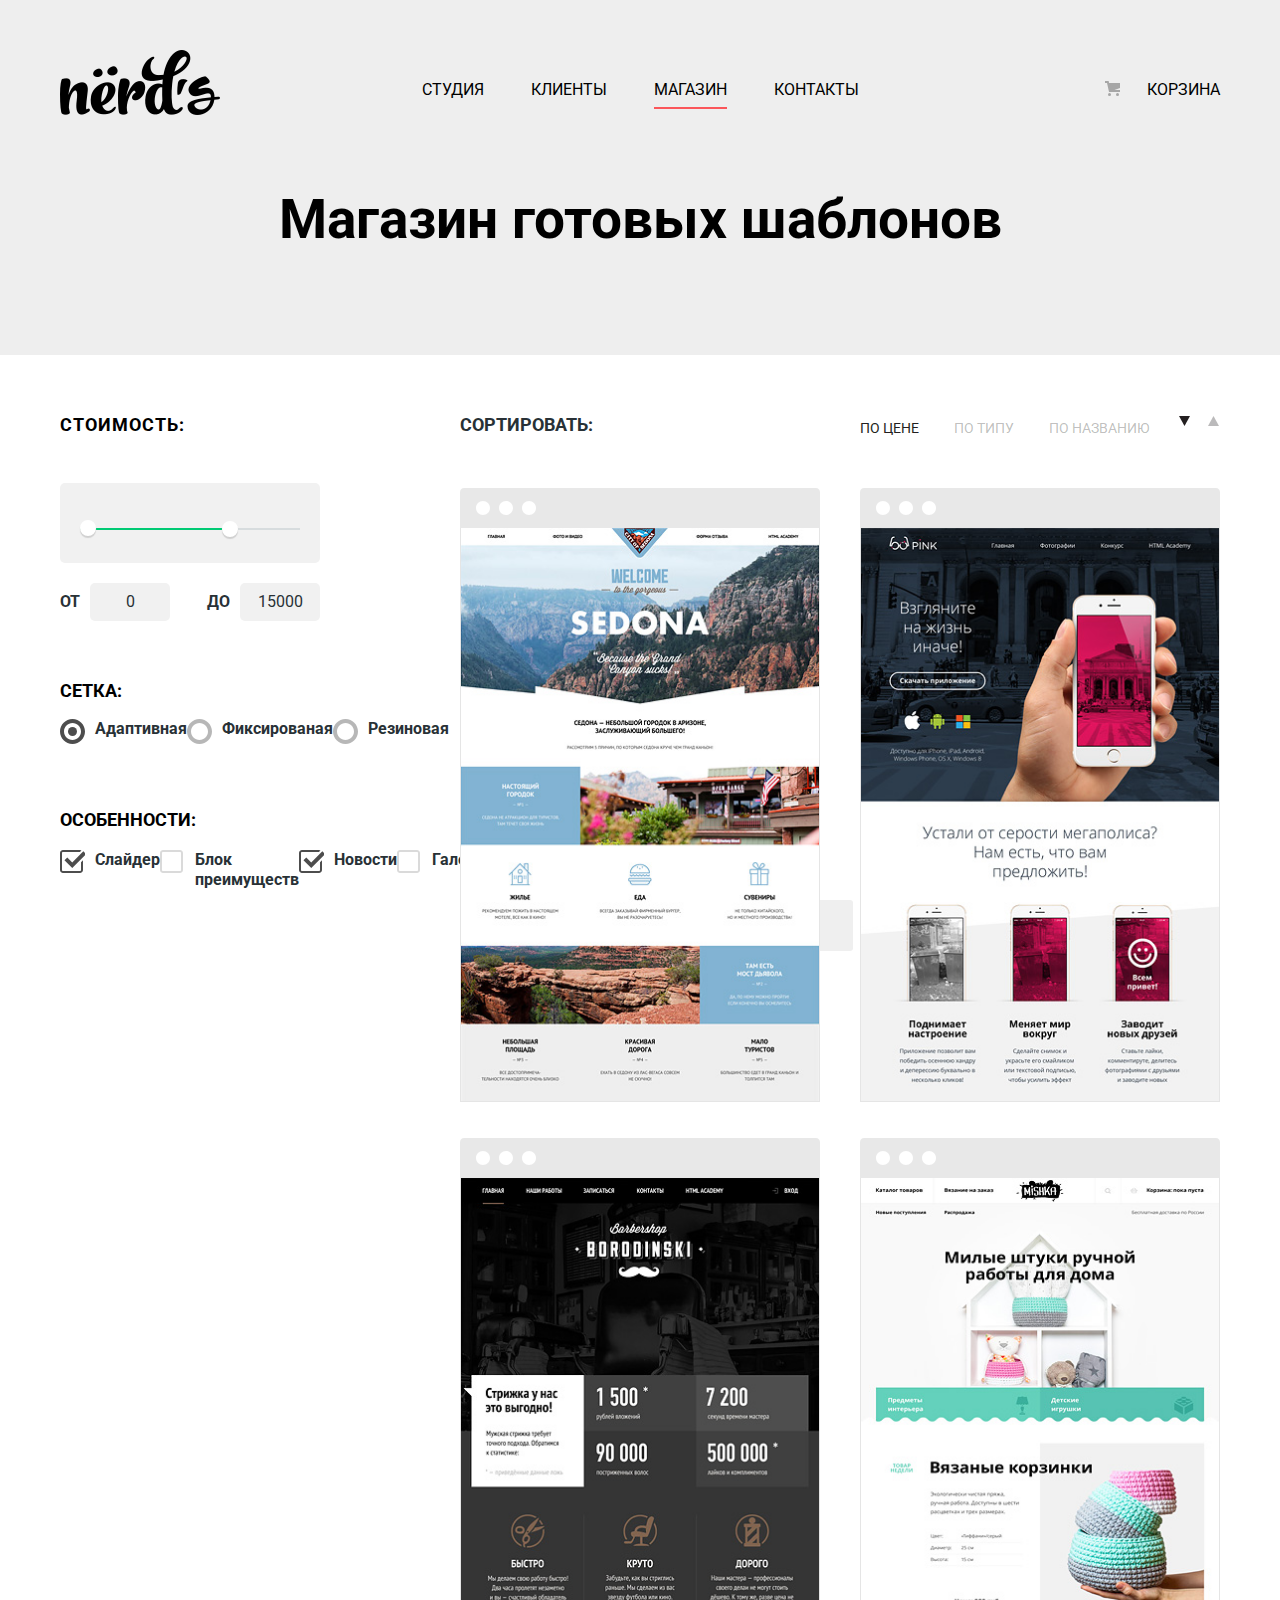
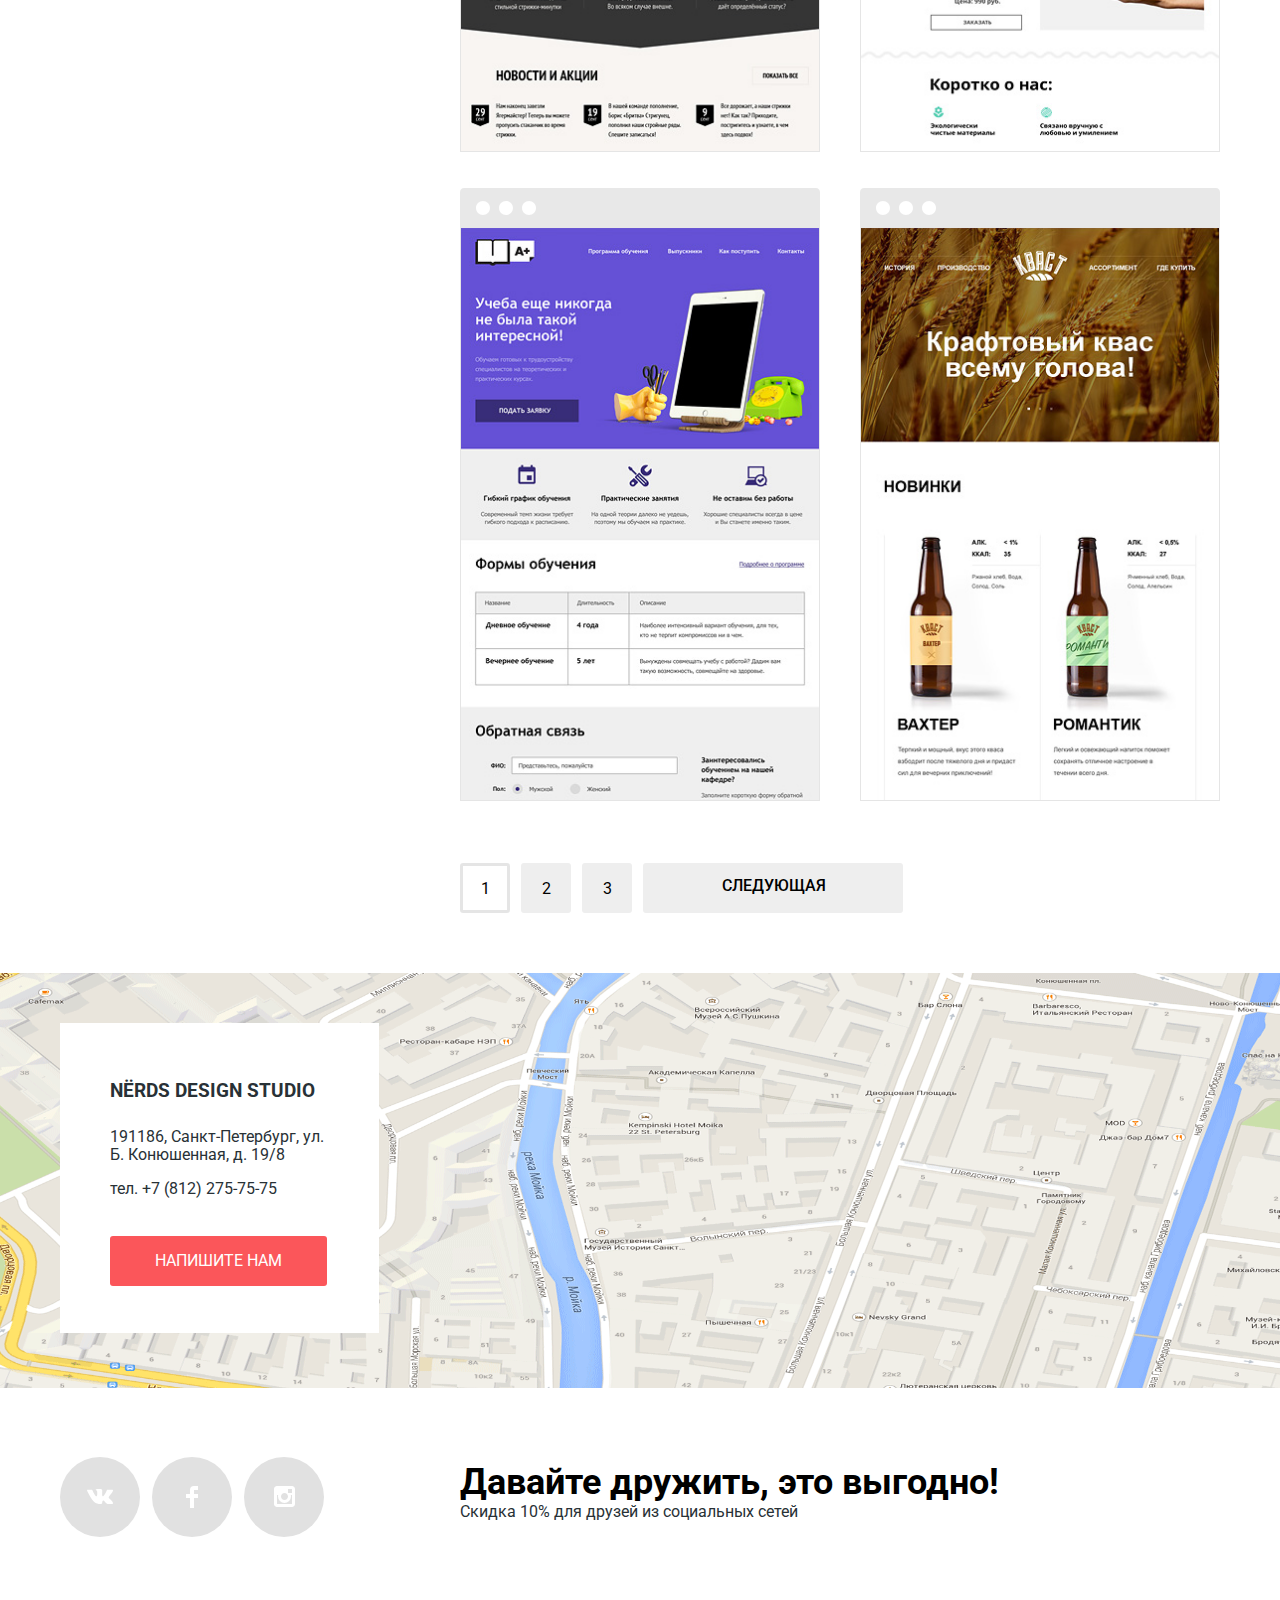
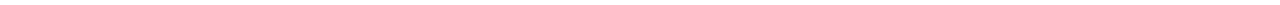
==== catalog.html @ a1a64091 "доработка деталей" ====
<!DOCTYPE html>
<html lang="ru">
  <head>
    <meta charset="utf-8">
    <title>Каталог Нердс</title>
      <link href="https://fonts.googleapis.com/css?family=Roboto:400,700" rel="stylesheet">
      <link href="css/normalize.css" rel="stylesheet">
      <link href="css/nerds.css" rel="stylesheet">
  </head>
  <body>

    <header class="main-header">
      <div class="container">
        <nav class="main-navigation">
          <a href="index.html" class="main-header-logo">
            <img src="img/nerds-logo.png" width="160" height="65" alt="logo">
          </a>
          <ul class="navigation">
            <li><a href="studio.html">студия</a></li>
            <li><a href="clients.html">клиенты</a></li>
            <li class="site-navigation-current"><a href="catalog.html">магазин</a></li>
            <li><a href="contacts">контакты</a></li>
          </ul>
          <ul class="user-navigation">
            <li><a href="#" class="basket-link">корзина</a></li>
          </ul>
        </nav>
        <h1 class="shop">Магазин готовых шаблонов</h1>
      </div>
    </header>


    <main class="main-catalog-content">
      <div class="container">
        <section class="filters">
          <form action="https://echo.htmlacademy.ru" method="get" class="form">
            <fieldset class="filter-item">
              <legend>СТОИМОСТЬ:</legend>
              <div class="range-filter">
                <div class="range-controls">
                  <div class="scale">
                    <div class="bar style="margin-left: 20%; width: 30%""></div>
                  </div>
                  <div class="toggle toggle-min"></div>
                  <div class="toggle toggle-max"></div>
                </div>
                <div class="price-controls">
                  <label class="min-price">от<input name="min-price" type="text" value="0"></label>
                  <label class="max-price">до<input name="max-price" type="text" value="15000"></label>
                </div>

              </div>
            </fieldset>

            <fieldset class="circle">
              <legend>Сетка:</legend>


              <input type="radio" class="radio" name="radio" id="adaptive" checked>
              <label for="adaptive">Адаптивная</label>

              <input type="radio" class="radio" name="radio" id="fixed">
              <label for="fixed">Фиксированая</label>

              <input type="radio" class="radio" name="radio" id="rubber">
              <label for="rubber" class="rubber">Резиновая</label>

            </fieldset>

            <fieldset class="square">
              <legend>особенности:</legend>
              <input type="checkbox" name="slider" id="slider" checked>
              <label for="slider" class="checkbox checkbox-1">Слайдер</label>


              <input type="checkbox" name="advantages" id="advantages">
              <label for="advantages" class="checkbox checkbox-2">Блок преимуществ</label>


              <input type="checkbox" name="news" id="news" checked>
              <label for="news" class="checkbox checkbox-3">Новости</label>


              <input type="checkbox" class="checkbox" name="gallery" id="gallery">
              <label for="gallery" class="checkbox checkbox-4">Галерея</label>

              <input type="checkbox" class="checkbox" name="basket" id="basket">
              <label for="basket" class="checkbox checkbox-5">Корзина</label>

              <input type="submit" value="ПОКАЗАТЬ">
            </fieldset>
          </form>
        </section>

        <section class="block-maket">
          <h2 class="visually-hidden">Список макетов</h2>
          <div class="sorting">
            <span>сортировать:</span>
            <ul class="filter-type">
              <li><a href="catalog" class="current">по цене</a></li>
              <li><a href="type">по типу</a></li>
              <li><a href="name">по названию</a></li>
              <li><a href="arrow-up" class="arrow-asc"></a></li>
              <li><a href="arrow-down" class="arrow-des"></a></li>
            </ul>
          </div>


        <article class="maket sedona">
          <img src="img/img-sedona.jpg" width="360" height="576" alt="sedona" class="sedona">
          <div class="catalog-pop-up">
            <h2>sedona</h2>
            <p>Информационный сайт для туристов</p>
            <a href="basket-link">9 900. руб</a>
          </div>
        </article>

        <article class="maket pink">
          <img src="img/img-pink.jpg" width="360" height="576" alt="pink">
          <div class="catalog-pop-up">
            <h2><a class="maket-link">pink</a></h2>
            <p>Сайт магазина мобильных приложений</p>
            <a href="basket-link">9 900. руб</a>
          </div>
        </article>

        <article class="maket barbershop">
          <img src="img/img-barbershop.jpg" width="360" height="576" alt="barbershop">
          <div class="catalog-pop-up">
            <h2>barbershop</h2>
            <p>Сайт стрижки волос и бороды</p>
            <a href="basket-link">9 900. руб</a>
          </div>
        </article>

        <article class="maket mishka">
          <img src="img/img-mishka.jpg" width="360" height="576" alt="mishka">
          <div class="catalog-pop-up">
            <h2>mishka</h2>
            <p>Сайт для hand-maid</p>
            <a href="basket-link">9 900. руб</a>
          </div>
        </article>

        <article class="maket academy">
          <img src="img/img-aplus.jpg" width="360" height="576" alt="aplus">
          <div class="catalog-pop-up">
            <h2>academy</h2>
            <p>Курсы по верстке</p>
            <a href="basket-link">9 900. руб</a>
          </div>
        </article>

        <article class="maket kvast">
          <img src="img/img-kvast.jpg" width="360" height="576" alt="kvast">
          <div class="catalog-pop-up">
            <h2>kvast</h2>
            <p>Крафтовый кваc</p>
            <a href="basket-link">9 900. руб</a>
          </div>
        </article>



        <ul class="pagination">
          <li class="pagination-item pagination-item-current"><a href="catalog.html">1</a></li>
          <li class="pagination-item"><a href="catalog-1">2</a></li>
          <li class="pagination-item"><a href="catalog-2">3</a></li>
          <li class="pagination-item pagination-next"><a href="next">следующая</a></li>
        </ul>

        </section>
      </div>



        <div class="modal modal-map">
          <div class="container">
            <div class="writetous">
              <h3>NЁRDS DESIGN STUDIO</h3>
              <p>191186, Санкт-Петербург, ул. Б. Конюшенная, д. 19/8</p>
              <p>тел. +7 (812) 275-75-75</p>
              <a href="#" class="write-us-button">напишите нам</a>
            </div>
          </div>

        </div>


    </main>

    <div class="container">
      <footer class="main-footer">
        <ul class="footer-social">
          <li><a class="social social-vk" href="#"><svg xmlns="http://www.w3.org/2000/svg" width="26" height="15" viewBox="0 0 26 15"><path fill="#FFF" d="M16.138 11.51c.956-.309 2.18 2.04 3.483 2.939.978.681 1.727.534 1.727.534l3.473-.05s1.815-.112.957-1.554c-.071-.12-.503-1.069-2.585-3.022-2.177-2.043-1.882-1.712.739-5.244 1.597-2.153 2.236-3.468 2.036-4.028-.192-.539-1.365-.399-1.365-.399L20.69.713c-.381.001-.704.119-.851.515-.003.004-.621 1.666-1.445 3.079-1.741 2.989-2.436 3.148-2.724 2.961-.661-.433-.494-1.737-.494-2.664 0-2.897.432-4.105-.846-4.417-.427-.104-.739-.172-1.828-.182-1.392-.021-2.574 0-3.244.329-.445.223-.786.712-.579.74.26.035.843.16 1.155.586.401.552.389 1.789.389 1.789s.229 3.411-.54 3.834c-.528.29-1.25-.302-2.803-3.016-.793-1.388-1.392-2.922-1.392-2.922s-.116-.285-.326-.441c-.25-.185-.6-.244-.6-.244L.848.684S.29.7.085.946c-.182.218-.015.668-.015.668s2.909 6.881 6.203 10.347c3.02 3.182 6.452 2.971 6.452 2.971h1.555s.469-.054.709-.312c.224-.24.214-.691.214-.691s-.031-2.109.935-2.419z"/></svg>
            <span class="visually-hidden">Вконтакте</span></a></li>
          <li><a class="social social-fb" href="#"><svg xmlns="http://www.w3.org/2000/svg" width="12" height="22" viewBox="0 0 12 22"><path d="M12 4V0H8a4 4 0 0 0-4 4v4H0v4h4v10h4V12h4V8H8V4h4z"/></svg></a><span class="visually-hidden">Фэйсбук</span></li>
          <li><a class="social social-inst" href="#"><svg xmlns="http://www.w3.org/2000/svg" width="21" height="21" viewBox="0 0 21 21"><path d="M18 0H3C1.35 0 0 1.35 0 3v15c0 1.65 1.35 3 3 3h15c1.65 0 3-1.35 3-3V3c0-1.65-1.35-3-3-3zm-7.5 7c1.93 0 3.5 1.57 3.5 3.5S12.43 14 10.5 14 7 12.43 7 10.5 8.57 7 10.5 7zM18 18H3V9h1.181A6.504 6.504 0 0 0 4 10.5a6.5 6.5 0 1 0 13 0 6.45 6.45 0 0 0-.181-1.5H18v9zm0-11h-4V3h4v4z"/></svg></a><span class="visually-hidden">Инстограм</span></li>
        </ul>
        <div class="sale">
          <b>Давайте дружить, это выгодно!</b>
          <p>Скидка 10% для друзей из социальных сетей</p>
        </div>


      </footer>

    <div class="main-pop-up visually-hidden">
      <h3>Напишите нам</h3>
      <button aria-label="close-pop-up" type="button">
        X
      </button>
      <form class="pop-up write-us" action=" https://echo.htmlacademy.ru" method="post">
        <label for="name-field">Ваше имя:</label>
        <input type="text" id="name-field" name="name-field" placeholder="Представьтесь, пожалуйста" required>

        <label for="e-mail-field">Ваш e-mail:</label>
        <input type="text" id="e-mail-field" name="e-mail-field" placeholder="для отправки ответа">


        <label for="letter-field">Текст письма:</label>
        <textarea name="letter"  id="letter-field" rows="" placeholder="В свободной форме"></textarea>
        <input type="submit" value="ОТПРАВИТЬ" class="button">
      </form>
    </div>
    </div>




  </body>
</html>
---- css/nerds.css ----
html{
  box-sizing: border-box;
}

*,*::before,*::after{
  box-sizing: inherit;

}

body{
  margin: 0;
  padding: 0;
  font-family: 'Roboto', arial,  sans-serif;
  font-weight: 400;
  font-size: 16px;
  line-height: 24px;
  color: #283136;
}

img{
  max-width: 100%;
  height: auto;
  box-sizing: content-box;
}

a{
  text-decoration: none;
}

.main-header{
  background-color: #eeeeee;
}

.main-navigation a{
  font-weight:normal;
  font-size: 16px;
  line-height: 30px;
  color: #000000;
  text-transform: uppercase;
}

li{
  list-style-type: none;
  }

.slider-slide-1 h2,
.slider-slide-2 h2,
.slider-slide-3 h2{
  font-weight: 500;
  font-size: 55px;
  line-height: 55px;
  color: #000000;
  max-width: 600px;
}

.slider-slide-1{
  display: block;
  min-height: 431px;
  margin: 0;
}

.slider-slide-1{
  background-image: url("../img/nerds-index-slide1.png");
  background-repeat: no-repeat;
  background-position: 398px 11px;
  -webkit-background-size: 700px 431px;
  background-size: 760px 431px;
  padding: 88px 0 80px 0;
  margin-bottom: 80px;
  background-color: #eeeeee;
}

.slider-slide-2{
  background-image: url("../img/nerds-index-slide2.png");
  background-repeat: no-repeat;
  background-position: right;
  -webkit-background-size: 760px 431px;
  background-size: 760px 431px;
  padding: 78px 0 80px 0;
  background-color: #eeeeee;
}

.slider-slide-3{
  background-image: url("../img/nerds-index-slide3.png");
  background-repeat: no-repeat;
  background-position: right;
  -webkit-background-size: 760px 431px;
  background-size: 760px 431px;
  padding: 78px 0 80px 0;
  background-color: #eeeeee;
}

.slide h2{
  margin: 0;
  margin-bottom: 27px;
}

.slide p{
  max-width: 400px;
  margin: 0;
  margin-bottom: 38px;
}

.find-out-more{
  display: inline-block;
  padding: 16px 53px;
  font-size: 16px;
  line-height: 18px;
  text-transform: uppercase;
  text-align: center;
  text-decoration: none;
  background-color: #fb565a;
  color: #ffffff;
  border-radius: 3px;
  border: none;
}

.main-menu-item h3{
  font-weight: bold;
  font-size: 24px;
  line-height: 30px;
  color: #000000;
  text-transform: uppercase;
  margin: 0;
  padding: 0;
  margin-bottom: 14px;
}

.main-menu-item a{
  color: #ffffff;
  text-align: center;
  vertical-align: middle;
}

.main-menu-item img{
  margin-bottom: 17px;
}

.main-menu-item p{
  margin-bottom: 32px;
}

.main-menu-order-1{
  background-color:  #fb565a;
  vertical-align: middle;
}

.button{
  display: block;
  border-radius: 3px;
  padding: 16px 39px;
}

.main-menu-order-2{
  background-color:#00ca74;
  text-align: center;
}

.main-menu-order-3{
  background-color: #efc84a;
  text-align: center;
}

.about-us > h2{
  font-weight: 500;
  font-size: 45px;
  line-height: 45px;
  color: #000000;
  padding-bottom: 17px;
  margin: 0;
}

.left-column h2:not(:first-child){
  text-transform: uppercase;
  font-size: 16px;
  line-height: 24px;
  color: #000000;
}

.right-column h3{
  font-size: 16px;
  line-height: 24px;
  font-weight: bold;
  text-transform: uppercase;
  color: #000000;
  margin: 0;
  margin-bottom: 33px;
  padding-left: 17px;

}


th{
  font-weight: bold;
  font-size: 45px;
  line-height: 50px;
  color: #000000;
  padding-bottom: 14px;
}

td{
  font-size: 16px;
  line-height: 18px;
  padding-right: 22px;
}

.write-us h3{
  font-weight: bold;
  text-transform: uppercase;
  color: #000000;
  font-size: 18px;
  line-height: 30px;
}

.write-us p{
  font-size: 16px;
  line-height: 18px;
  }

.write-us-button{
  display: inline-block;
  border-radius: 3px;
  background-color:#fb565a;
  color: #ffffff;
  font-size: 16px;
  line-height: 18px;
  text-transform: uppercase;
  padding: 16px 45px;
}

.write-us-button:link{
  background-color: #fb565a;
  color: #ffffff;
  margin-top: 22px;
}

.write-us-button:hover{
  background-color: #e74246;
  color: #ffffff;
}

.write-us-button:active{
  background-color: #d7373b;
  color: #ffffff;
}

.main-pop-up h3{
  color: #000000;
  font-size: 45px;
  line-height: 45px;
  margin: 0;
  padding: 0;
  margin-bottom: 40px;
}

label{
  font-weight: bold;
  color: #000000;
  font-size: 16px;
  line-height: 18px;
}

textarea{
  color: #d7dcde;
  border: 2px solid #d7dcde;
}

 .pop-up input[type="text"]{
  color: #b1b1b1;
  border: 2px solid #d7dcde;
  margin-top: 12px;
  margin-bottom: 36px;
  border-radius: 3px;
 }

 .pop-up input[type="submit"]{
  background-color: #fb565a;
  color: #ffffff;
  font-size: 16px;
  line-height: 18px;
  text-align: center;
  border: none;
  margin-top: 47px
 }

.pop-up .button:link{
  background-color: #fb565a;
  color: #ffffff;
 }

.pop-up .button:hover{
  background-color: #e74246;
  color: #ffffff;
  }

.pop-up .button:active{
  background-color: #d7373b;
  color: #ffffff;
}

.social > svg{
  fill: #ffffff;
}

.sale b{
  font-weight: bold;
  font-size: 36px;
  color: #000000;
}

.pagination-next{
  font-size: 16px;
  line-height: 18px;
  font-weight: 500;
  text-transform: uppercase;
}

.sale p{
  font-size: 16px;
  line-height: 22px;
}

.main-header-logo:link{
  opacity: 1;
}

 .main-header-logo:hover{
  opacity: 0.6;
}

.main-header-logo:active{
  opacity: 0.3;
}

.navigation a:hover{
  color: #fb565a;
}

.navigation a:active{
  color: #bdbdbd;
}

.navigation li:not(:last-child){
  margin-right: 47px;
}

.site-navigation-current{
  border-bottom: 2px solid #fb565a;
  padding-bottom: 2px;
}


.basket-link:hover{
  color: #fb565a;
}

.basket-link:active{
  color: #bdbdbd;
}

.find-out-more:link{
  background-color: #fb565a;
  color: #ffffff;
}

.find-out-more:hover{
  background-color: #e74246;
  color: #ffffff;
}

.find-out-more:active{
  background-color: #d7373b;
  color: #e48789;
  box-shadow: inset 0 3px 0 rgba(0, 1, 1, 0.1);
}

.main-menu-item .button{
  padding: 16px 39px;
  width: 160px;
  height: 50px;
}

.main-menu-order-1:link{
  background-color:#fb565a;
  color:#ffffff;
}

.main-menu-order-1:hover{
  background-color: #e74246;
  color: #ffffff;
}

.main-menu-order-1:active{
  background-color: #d7373b;
  color: #e48789;
  box-shadow: inset 0 3px 0 rgba(0, 1, 1, 0.1);
}

.main-menu-order-2:link{
  background-color: #00ca74;
  color: #ffffff;
}

.main-menu-order-2:hover{
  background-color: #00bc6c;
  color: #ffffff;
}

.main-menu-order-2:active{
  background-color: #00aa62;
  color: #74c69c;
  box-shadow: inset 0 3px 0 rgba(0, 1, 1, 0.1);
}

.main-menu-order-3:link{
  background-color: #efc84a;
  color: #ffffff;
}

.main-menu-order-3:hover{
  background-color: #eab534;
  color: #ffffff;
}

.main-menu-order-3:active{
  background-color: #e5a722;
  color: #edc47f;
  box-shadow: inset 0 3px 0 rgba(0, 1, 1, 0.1);
}

.logo:link,
.logo :link,
.logo:link,
.logo:link,
.logo:link,
.logo:link{
  opacity: 0.6;
}

.logo:hover,
.logo:hover,
.logo:hover,
.logo:hover{
  opacity: 1;
}

.logo:active,
.logo:active,
.logo:active,
.logo:active{
  opacity: 0.3;
}

.write-us textarea{
  width: 760px;
  height: 118px;
}

.write-us input:link{
  border-color: #d7dcde;
}

.write-us input:hover{
  border-color: #b4b9bb;
}

.write-us input:focus{
  border-color: #000000;
  color: #444444;
}

.write-us textarea:link{
  border-color: #d7dcde;
}

.write-us textarea:hover{
  border-color: #b4b9bb;
}

.write-us textarea:focus{
  border-color: #000000;
  color: #444444;
}

input[type="text"]:invalid::-webkit-input-placeholder{
  color:  #e74246;
  width: 360px;
  height: 50px;
}

input[type="text"]:invalid{
  border-color: #e74246;
}

.shop{
  font-size: 55px;
  line-height: 55px;
  color: #000000;
  text-align: center;
  padding-bottom: 108px;
  padding-top: 83px;
  margin: 0;
  margin-bottom: 61px
}

.filters > h2{
  font-size: 18px;
  line-height: 30px;
  text-transform: uppercase;
  font-weight: bold;
  color: #000000;
  margin: 0;
}

.filters legend{
  font-size: 18px;
  line-height: 30px;
  text-transform: uppercase;
  font-weight: bold;
  color: #000000;
}

.form label{
  font-size: 16px;
  line-height: 20px;
  color: #283136;
  display: inline-block;
}

.square input[type="submit"]{
  outline: none;
}

.square input[type="submit"]:link{
  background-color: #eeeeee;
  color: #000000;
}

.square input[type="submit"]:hover{
  background-color: #dfdfdf;
  color: #000000;
}

.square input[type="submit"]:active{
  background-color: #d5d5d5;
  color: #a9a9a9;
  box-shadow:  inset 0 3px 0 0 #bfbfbf;
}

.square input[type="submit"]{
  display: inline-block;
  padding: 16px 89px;
  margin-top: 50px;
  border: none;
  border-radius: 3px;
}

.filter{
  font-size: 18px;
  line-height: 18px;
  font-weight: bold;
  color: #000000;
}

.filter-type a{
  font-size: 14px;
  line-height: 18px;
  text-transform: uppercase;
}

.filter-type a{
  color: rgba(35, 31, 32, 0.3);
}

.filter-type a:hover{
  color: rgba(35, 31, 32, 0.6);
}

.filter-type a:active{
  color: rgba(35, 31, 32, 1);
}

.filter-type .current{
  color: rgba(35, 31, 32, 1);
}

.filter-type li{
  margin: 0;
  padding: 0;
}

.filter-type:nth-child(4){
  padding-right: 18px;
}

.catalog-pop-up{
  position: relative;
  width: 100%;
  width: 360px;
  height: 230px;
  text-align: center;
  background-color: #eeeeee;
  padding: 30px 50px 20px 50px;
}

.catalog-pop-up h2{
  font-size: 18px;
  line-height: 30px;
  text-transform: uppercase;
  font-weight: bold;
  color: #000000;
  padding-bottom: 13px;
  margin: 0;
}

.catalog-pop-up p{
  font-size: 16px;
  line-height: 18px;
  color: #666666;
  margin: 0;
  padding-bottom: 33px;
  margin-bottom: 12px;
}

.catalog-pop-up a{
  font-size: 16px;
  line-height: 18px;
  text-transform: uppercase;
  padding: 16px 62px;
  border-radius: 3px;
}

.catalog-pop-up a:link{
  background-color: #fb565a;
  color: #ffffff;
}

.catalog-pop-up a:hover{
  background-color: #e74246;
  color: #ffffff;
}

.catalog-pop-up a:active{
  background-color: #d7373b;
  color: #ffffff;
  box-shadow: inset 0 3px 0 rgba(0, 1, 1, 0.1);
}

.circle label:link{
  color: #283136;
}

.circle label:hover{
  color: #000000;
}

.circle label:disabled{
  color: #ced0d0;
}

.square label:link{
  color: #283136;
}

.square label:hover{
  color: #000000;
}

.square label:disabled{
  color: #ced0d0;
}

a:link { ... }
a:visited { ... }
a:hover { ... }
a:active { ... }

                              /*     Строим сетки     */



.navigation{
  display: flex;
  margin: 0;
  padding: 0;
  width: 560px;
  padding-top: 75px;
}

.user-navigation{
  margin: 0;
  padding: 0;
  margin-left: auto;
  padding-top: 75px;
}

.basket-link{
  position: relative;
  padding-left: 42px;
}

.basket-link::before {
  content: "";
  position: absolute;
  top: 1px;
  left: 0;
  width: 15px;
  height: 15px;
  background-image: url("../img/cart-icon.svg");
  background-repeat: no-repeat;
}

.main-navigation{
  display: flex;
  flex-wrap: wrap;
}

.main-header-logo{
  width: 160px;
  height: 65px;
  padding-top: 50px;
  margin-right: 202px;
}

.menu-list{
  margin: 0;
  padding: 0;
  margin-bottom: 77px;
}

.main-menu-item{
  width: 300px;
  min-height: 350px;
}

.menu-list{
  display:flex;
  justify-content: space-between;
  width: 1100px;
}

.projects{
  display: flex;
  justify-content: space-between;
  border-top: 2px solid #eeeeee;
  border-bottom: 2px solid #eeeeee;
  min-height: 180px;
  margin-bottom: 80px;
}

.projects a{
  width: 260px;
  height: 180px;
}

img::after{
  content: "";
  position: absolute;
  width: 2px;
  height: 52px;
  background-color: #eeeeee;
}

.modal-map{
  height: 415px;
  position: relative;
  background-image: url("../img/map.png");
  background-repeat: no-repeat;
  background-size: 1440px 415px;
  background-position: center top;
}

.modal-map img{
  position: absolute;
  z-index: 1;
  top: 0;
  display: block;
  margin: 0 auto;
  width: 1440px;
  height: 415px;
}

.main-footer p{
  padding: 0;
  margin: 0;
}

.main-footer{
  width: auto;
  min-height: 217px;
}




.main-footer{
  display: flex;
  justify-content: center;
  align-items: center;
}

.footer-social{
  position: relative;
  display: flex;
  justify-content: flex-start;
  width: 260px;
  flex-grow: 1;
  margin: 0;
  padding: 0;
  width: 326px;
}

.social{
  position: relative;
  display: flex;
  width: 80px;
  height: 80px;
  background-color: #e1e1e1;
  border-radius: 50%;
}

.social > svg{
  fill: #ffffff;
  margin: auto;
}

.social:active > svg{
  opacity: 0.3;
}

.footer-social li{
  margin-right: 12px;
}

.social:hover{
  background-color: #e74246;
}

.social:active{
  background-color: #d7373b;
  box-shadow: inset 0 3px 0 rgba(0, 1, 1, 0.1);
}

.sale{
  flex-grow: 3;
}

.main-pop-up{
  position: fixed;
  bottom: 180px;
  left: 440px;
  margin-left: -240px;
  width: 960px;
  padding: 72px 100px 84px 100px;
  box-shadow: 0  10px 40px 1px #000000;
  background-color: #ffffff;
  z-index: 3;
}

.filters{
  width: 260px;
}

.form{
  display: flex;
  flex-direction: column;}

.circle{
  display: flex;
  margin: 0;
  padding: 0;
  border: none;
}


.square{
  margin: 0;
  padding: 0;
  border: none;
}

.square{
  display: flex;
}

.square label{
  margin-bottom: 20px;
}

 {
  width: 760px;
  min-height: 1915px;
}

.gallery{
  padding: 0;
  display: flex;
  flex-wrap: wrap;
  justify-content: space-around;
}

.maket{
  width: 360px;
  margin: 0;
  padding: 0;
}


.filter-type{
  display: flex;
  justify-content: space-between;
  width: 360px;
  margin: 0;
  padding: 0;
  margin-left: auto;
  align-items: flex-end;
  align-items: center;
  position: relative;
}

.arrow-asc{
  position: absolute;
  background-image: url("../img/icon-up-dir.svg");
  background-repeat: no-repeat;
  top: 0;
  right: 0;
  width: 12px;
  height: 12px;
}

.arrow-des{
  position: absolute;
  background-image: url("../img/icon-down-dir.svg");
  background-repeat: no-repeat;
  top: 0;
  right: 29px;
  width: 12px;
  height: 12px;
}

.pagination{
  display: flex;
}

.pagination a{
  color: #000000;
}

.pagination a{
  display: inline-block;
  width: 50px;
  height: 50px;
  background-color: #eeeeee;
  text-align: center;
  vertical-align: middle;
  padding-top: 14px;
  margin-right: 11px;
  border-radius: 3px;
}

.pagination a:hover{
  background-color: #dfdfdf;
}

.pagination a:active{
  background-color: #d5d5d5;
  box-shadow: inset 0 3px 0 rgba(0, 1, 1, 0.1);
  color: rgba(0, 1, 1, 0.3)
}

.pagination-item-current a{
  background-color: #ffffff;
  box-shadow: inset 0 0 0 3px rgba(0, 1, 1, 0.1);
}

.pagination-next a{
  min-width: 260px;
  padding-left: 1px;
}

.visually-hidden{
  visibility: hidden;
  position: absolute;
}

.list-items li{
  margin: 0;
  padding: 0;
  padding-bottom: 24px;
}

.list-items{
  position: relative;
  padding-left: 37px;
}

.list-items li::before{
  content: "";
  position: absolute;
  display: inline-block;
  width: 25px;
  height: 2px;
  border: 1px solid #fb565a;
  top: 10px;
  left: 1px;
}

.list-items li:nth-child(2)::before{
  content: "";
  position: absolute;
  display: inline-block;
  width: 25px;
  height: 2px;
  border: 1px solid #fb565a;
  top: 59px;
  left: 1px;
}

.list-items li:nth-child(3)::before{
  content: "";
  position: absolute;
  display: inline-block;
  width: 25px;
  height: 2px;
  border: 1px solid #fb565a;
  top: 107px;
  left: 1px;
}

.container{
  width: 1200px;
  margin: 0 auto;
  padding: 0 20px;
}

.about-us{
  display: flex;
  justify-content: space-between;
  border-top: 2px solid #eeeeee;
  padding-top: 36px;
}

.about-us h2:first-child{
  font-size: 45px;
  line-height: 45px;
  font-weight: 500;
  margin-bottom: 32px;
}


.main-catalog-content .container{
  display: flex;
  justify-content: space-between;
}

.block-maket{
  width: 760px;
  display: -webkit-flex;
  display: -ms-flex;
  display: flex;
  flex-wrap: wrap;
  justify-content: space-between;
}

.sorting{
  display: -webkit-flex;
  display: -ms-flex;
  display: flex;
  flex-wrap: wrap;
  justify-content: space-between;
  width: 100%;
  margin-bottom: 48px;

}

.sorting > span{
  font-size: 18px;
  line-height: 18px;
  font-weight: bold;
  margin: 0;
  text-transform: uppercase;
}

.filter-item{
  margin: 0;
  padding: 0;
  border: none;
}

.range-filter{
  width: 260px;
  margin-top: 49px;
}

.filter-item legend{
  font-family: 'Roboto', arial,  sans-serif;
  font-size: 18px;
  line-height: 18px;
  text-transform: uppercase;
  font-weight: 700;
  letter-spacing: 1px;
}

.range-controls{
  position: relative;
  height: 80px;
  margin-bottom: 20px;
  background-color: #f1f1f1;
  border-radius: 5px;
  padding-top: 45px;
  padding-right: 20px;
  padding-left: 20px;
}

.range-controls .scale {
  height: 2px;
  background: #d7dcde;
}

.range-controls .bar {
  width: 70%;
  height: 2px;
  background: #00ca74;
}

.range-controls .toggle{
  position: absolute;
  top: 31px;
  left: 0;
  width: 4px;
  height: 4px;
  background-color: #ababab;
  padding: 0;
  border: 8px solid #ffffff;
  border-radius: 50%;
  box-shadow: 0 2px 1px 0 #cfcfcf;
  cursor: pointer;
}

.range-controls .toggle-min {
  left: 50px;
}

.range-controls .toggle-max {
  left: 110px;
}

.range-controls .toggle-min {
  left: 20px;
  top: 37px;
}

.range-controls .toggle-max {
  left: 162px;
  top: 38px;
}

.price-controls label {
  display: inline-block;
  width: 50%;
  font-size: 16px;
  text-transform: uppercase;
}

.price-controls {
  font-size: 0;
}

.price-controls input {
  outline: none;
  width: 70px;
  padding: 8px 10px;
  margin-left: 10px;
  font-family: "Roboto", Arial, sans-serif;
  font-size: 16px;
  text-align: center;
  color: #283136;
  border: none;
  border-radius: 5px;
  background: #f1f1f1;
}

.max-price {
  text-align: right;
}

.about-us p {
  margin-bottom: 38px;
}

.about-us{
  padding-top: 37px;
  margin-bottom: 34px;
}

.left-column{
  width: 670px;
}

.right-column{
  width: 360px;
}

.left-column h2 {
  margin-bottom: 25px;
}

.company-logo img{
  margin-bottom: 34px;
}

.form .filter-item{
  margin-bottom: 55px;
}

.circle label:not(:last-child){
  margin-bottom: 20px;
}

.circle legend {
  margin-bottom: 13px;
}

.square{
  margin-top: 46px;
}

.square legend{
  margin-bottom: 15px;
}

.pagination{
  margin-top: 26px;
  margin-bottom: 60px;
  padding-left: 0;
}

.pop-up-button{
  display: block;
  width: 260px;
  height: 50px;
  border-radius: 3px;
  padding: 16px 85px;
}

input[type="radio"],
input[type="checkbox"]{
  display: none;
}

.circle label{
  padding-left: 35px;
  position: relative;
}

input[type="radio"] + label::before{
  content: "";
  position: absolute;
  top: 0;
  left: 0;
  height: 25px;
  width: 25px;
  margin: 0 5px 0 0;
  background-image: url("../img/radio-off.svg");
  opacity: 0.4;
  cursor: pointer;
}

input[type="radio"]:disabled + label::before{
  content: "";
  position: absolute;
  top: 0;
  left: 0;
  height: 25px;
  width: 25px;
  margin: 0 5px 0 0;
  background-image: url("../img/radio-off.svg");
  opacity: 0.1;
  cursor: pointer;
}

input[type="radio"] + label::after{
  content: "";
  position: absolute;
  display: none;
  top: 0;
  left: 0;
  height: 25px;
  width: 25px;
  margin: 0 5px 0 0;
  background-image: url("../img/radio-on.svg");
  opacity: 1;
  cursor: pointer;
}

input[type="radio"]:checked + label::after{
  display: block;
}

input[type="radio"]:checked + label::before{
  display: none;
}

.circle label:hover::before{
  opacity: 1;
}

.square label{
  padding-left: 35px;
  position: relative;
}

input[type="checkbox"] + label::before{
  content: "";
  position: absolute;
  top: 0;
  left: 0;
  display: inline-block;
  height: 25px;
  width: 25px;
  margin: 0 5px 0 0;
  background-image: url("../img/checkbox-off.svg");
  background-repeat: no-repeat;
  opacity: 0.2;
  cursor: pointer;
}

input[type="checkbox"] + label::after{
  content: "";
  position: absolute;
  top: 0;
  left: 0;
  display: none;
  height: 25px;
  width: 25px;
  margin: 0 5px 0 0;
  background-image: url("../img/checkbox-on.svg");
  background-repeat: no-repeat;
  opacity: 1;
  cursor: pointer;
}

.square label:hover::before{
  opacity: 1;
}

input[type="checkbox"]:checked + label::after{
  display: block;
}

input[type="checkbox"]:checked + label::before{
  display: none;
}

input[type="checkbox"]:disabled + label::before{
  content: "";
  position: absolute;
  top: 0;
  left: 0;
  display: inline-block;
  height: 25px;
  width: 25px;
  margin: 0 5px 0 0;
  background-image: url("../img/checkbox-off.svg");
  background-repeat: no-repeat;
  opacity: 0.1;
  cursor: pointer;
}

.maket{
  position: relative;
  margin-bottom: 29px;
}

.maket img{
  box-sizing: border-box;
  margin-top: 40px;
  border: 1px solid #e5e5e5;
  border-top: none;
}

.block-maket{
  position: relative;
}


.arrow-asc{
  opacity: 0.3;
}

.arrow-des:hover,
.arrow-asc:hover{
  opacity: 0.6;
}

.arrow-des:active,
.arrow-asc:active{
  opacity: 1;
}

.block-maket{
  position: relative;
}

.modal-close{
  width: 23px;
  height: 23px;
  border: none;
  font-size: none;
  position: absolute;
  top: 84px;
  left: 850px;
  background-image: url("../img/close-cross.svg");
  background-repeat: no-repeat;
  position: 50% 50%;
  border: none;
  background-color: white;
  outline: none;
  opacity: 0.3;
}

.modal-close:hover{
  opacity: 1;
}

.modal-close:active{
  opacity: 0.1;
}

.flex-form{
  width: 761px;
  height: 255px;
  display: flex;
  flex-wrap: wrap;
  justify-content: space-between;
  width: 761px;
  height: 255px;
}

.form-item{
  display: block;
  width: 360px;
  padding: 0;
  margin: 0;
}

.pop-up input{
  outline: none;
}

.catalog-pop-up{
  display: none;
}

.maket:hover .catalog-pop-up{
  display: block;
  position: absolute;
  bottom: 0;
  border-radius: 4px;
}

input[type="text"]{
  padding: 10px;
  width: 80px;
}

.block-maket{
  position: relative;
}

.maket::before{
  content: url("../img/browser.svg");
  position: absolute;
  width: 360px;
  height: 40px;
  opacity: 0.12;
  left: 0px;
}

.maket:hover::before{
  content: url("../img/browser.svg");
  width: 360px;
  height: 40px;
  position: absolute;
  opacity: 1;
}

.maket:hover{
  box-shadow: 0 0 15px 0 #34495e;
  border-radius: 4px;
}

.modal-map .container{
  position: relative;
}

.writetous{
  width: 319px;
  background-color: #fff;
  left: 20px;
  top: 50px;
  position: absolute;
  padding: 56px 50px 47px 50px;
  z-index: 2;
}

.writetous h3{
  margin: 0;
  margin-bottom: 25px;
}

.writetous p{
  margin: 0;
  margin-bottom: 16px;
  font-size: 16px;
  line-height: 18px;
}

.form-item input{
  width: 360px;
  height: 50px;
}

.form-item textarea{
  padding: 10px;
  outline: none;
  margin-top: 12px;
  border-radius: 3px;
}

th {
  position: relative;
  padding-right: 24px;
  text-align: start;
}

sup{
  position: absolute;
  width: 22px;
  height: 22px;
  top: 15px;
  right: 17px;
}

.last-child{
  position: absolute;
  width: 22px;
  height: 22px;
  top: 15px;
  right: 65px;
}
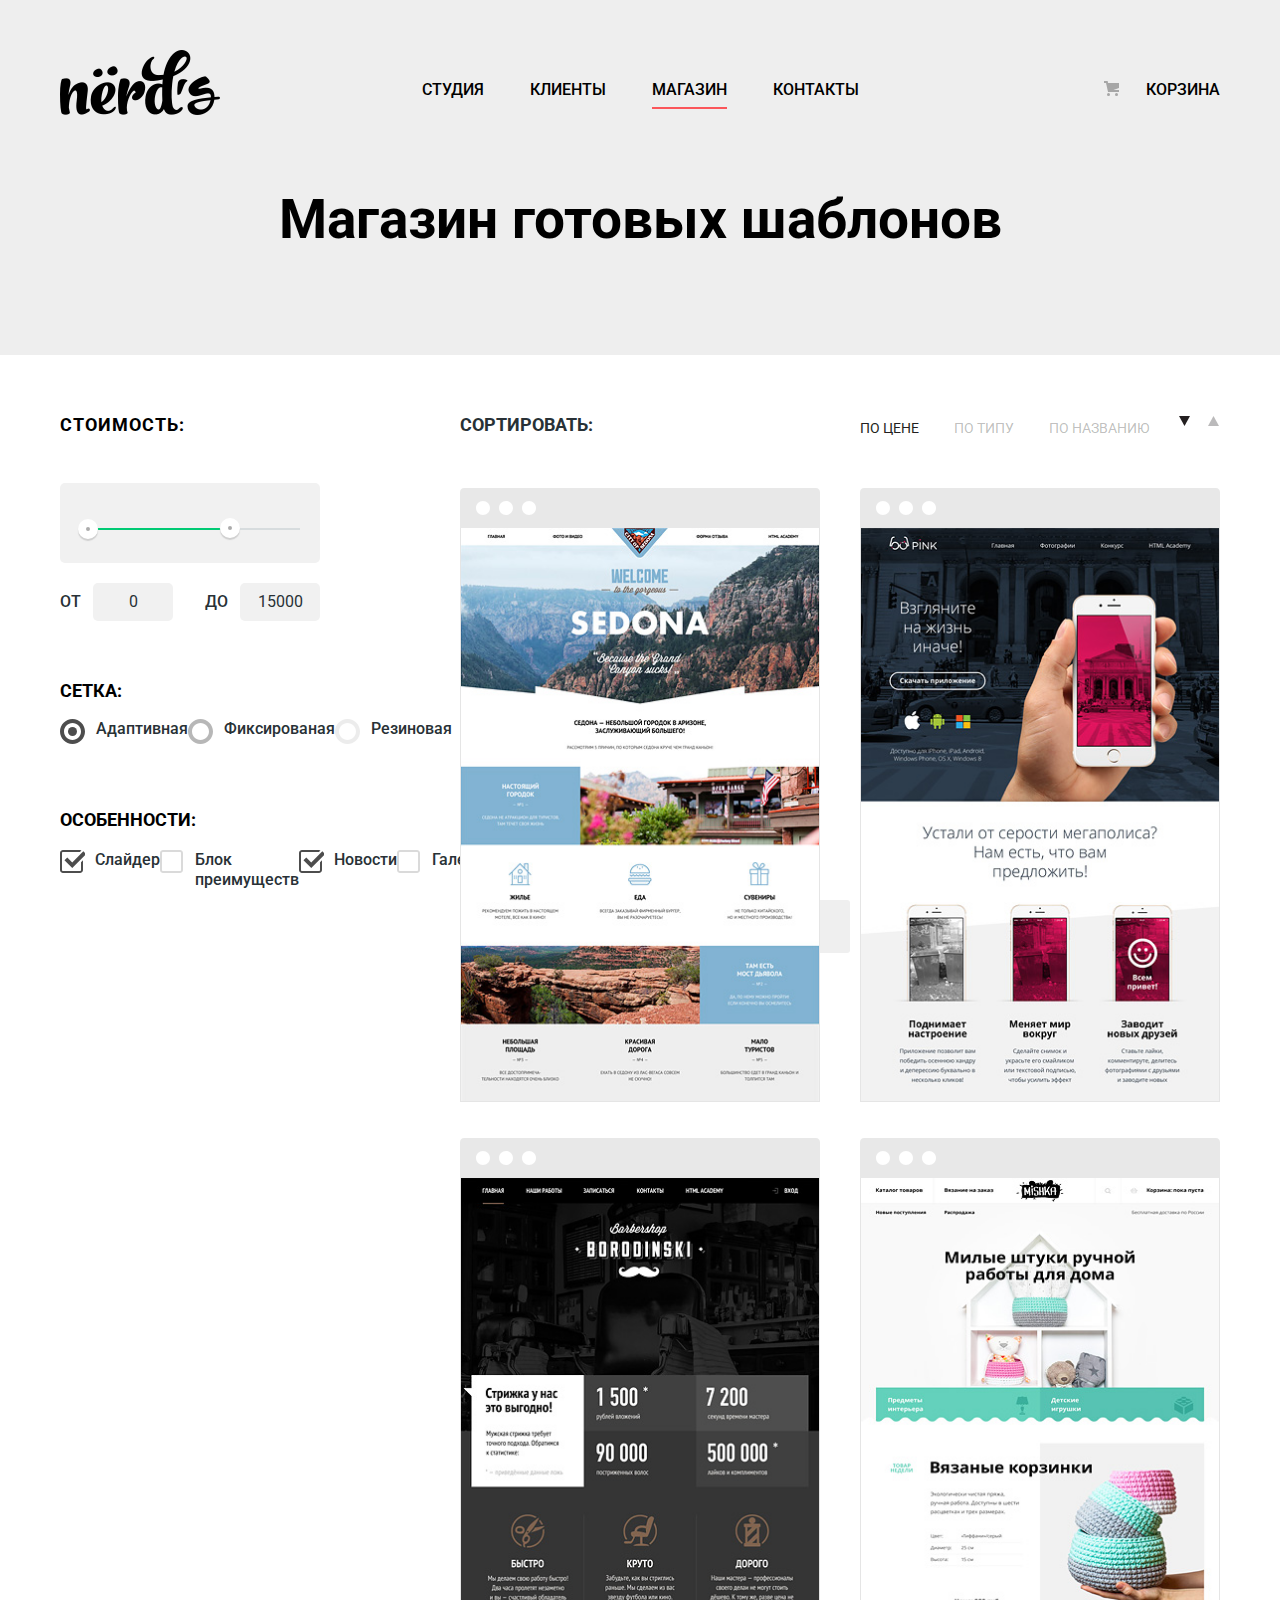
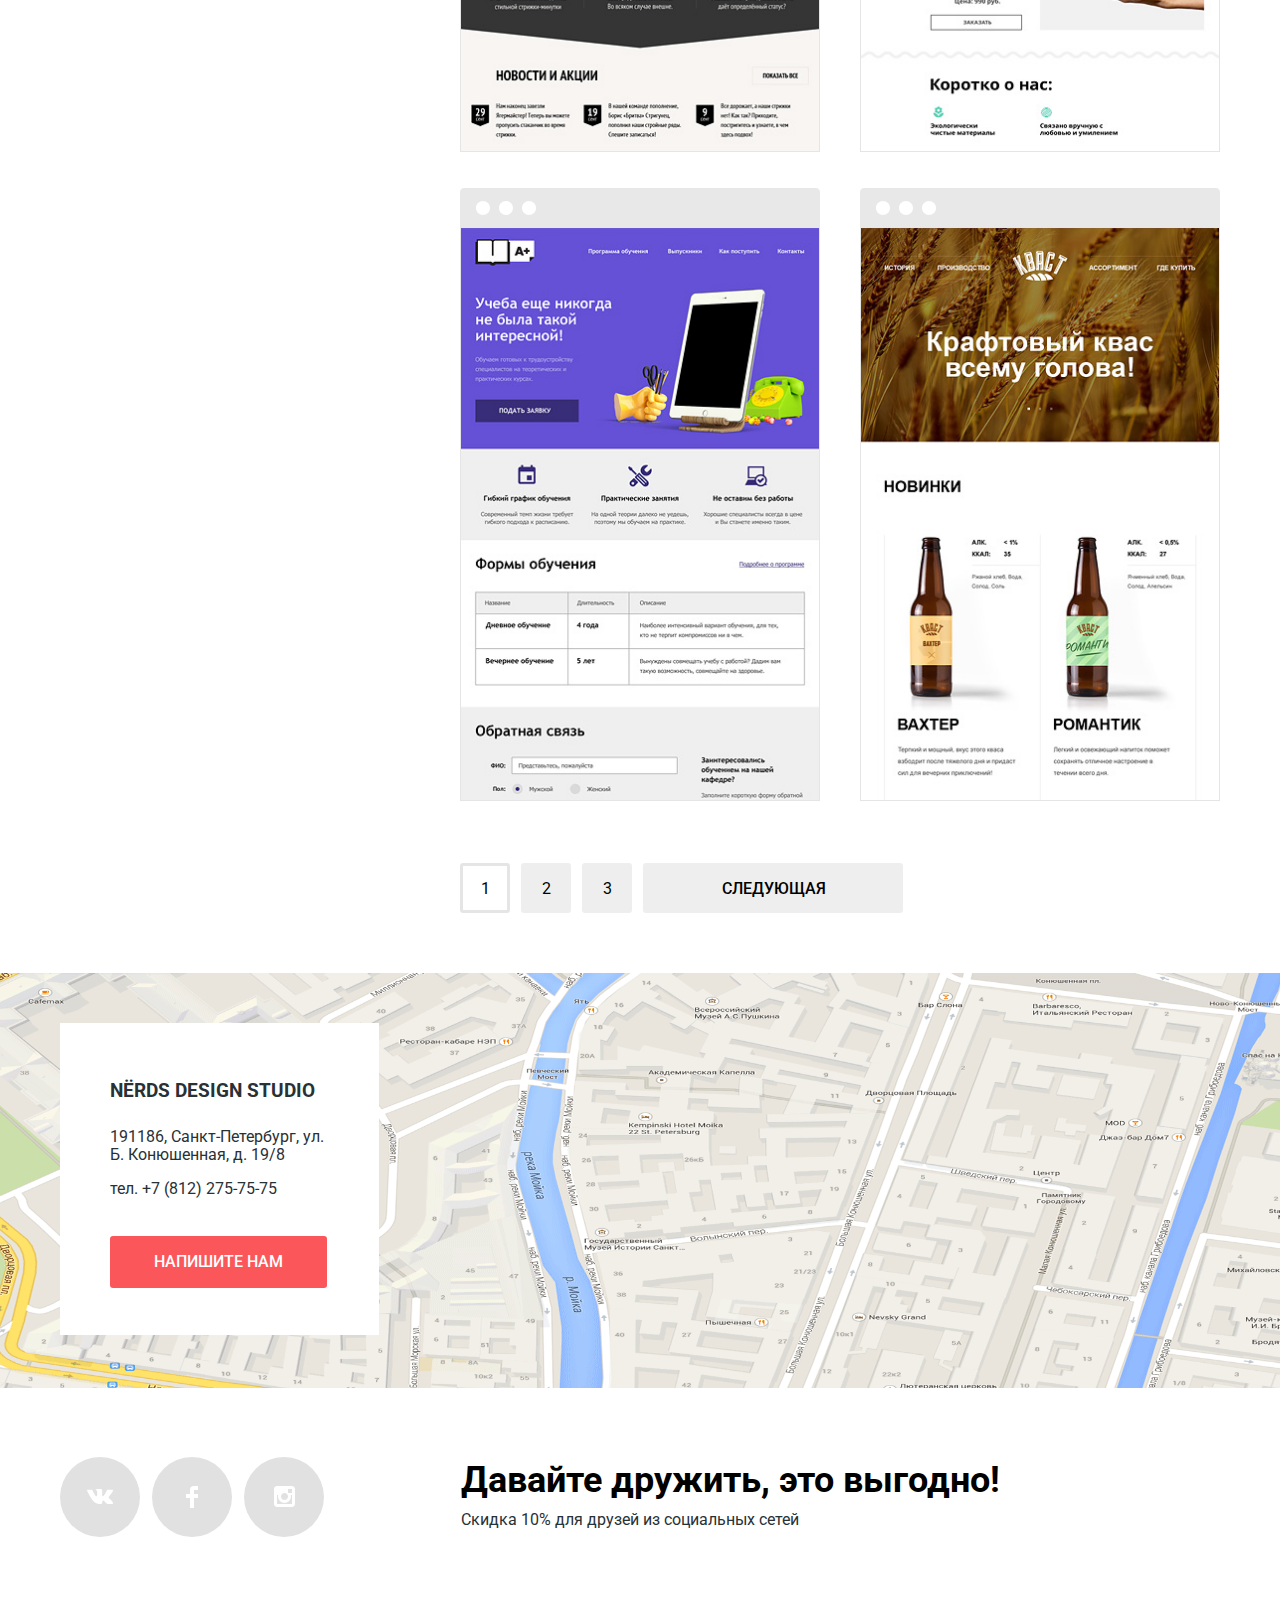
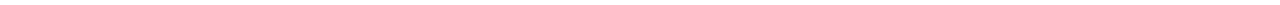
==== commit e6bffee5: "нарезал еще чуток" ====
--- a/catalog.html
+++ b/catalog.html
@@ -3,7 +3,7 @@
   <head>
     <meta charset="utf-8">
     <title>Каталог Нердс</title>
-      <link href="https://fonts.googleapis.com/css?family=Roboto:400,700" rel="stylesheet">
+      <link href="https://fonts.googleapis.com/css?family=Roboto:400,500,700" rel="stylesheet">
       <link href="css/normalize.css" rel="stylesheet">
       <link href="css/nerds.css" rel="stylesheet">
   </head>
@@ -62,7 +62,7 @@
               <input type="radio" class="radio" name="radio" id="fixed">
               <label for="fixed">Фиксированая</label>
 
-              <input type="radio" class="radio" name="radio" id="rubber">
+              <input type="radio" class="radio" name="radio" id="rubber" disabled>
               <label for="rubber" class="rubber">Резиновая</label>
 
             </fieldset>
@@ -109,54 +109,54 @@
         <article class="maket sedona">
           <img src="img/img-sedona.jpg" width="360" height="576" alt="sedona" class="sedona">
           <div class="catalog-pop-up">
-            <h2>sedona</h2>
+            <h2><a href="#" class="maket-link">sedona</a></h2>
             <p>Информационный сайт для туристов</p>
-            <a href="basket-link">9 900. руб</a>
+            <a href="basket-link" class="order-link">9 900 руб.</a>
           </div>
         </article>
 
         <article class="maket pink">
           <img src="img/img-pink.jpg" width="360" height="576" alt="pink">
           <div class="catalog-pop-up">
-            <h2><a class="maket-link">pink</a></h2>
-            <p>Сайт магазина мобильных приложений</p>
-            <a href="basket-link">9 900. руб</a>
+            <h2><a href="#" class="maket-link">pink app</a></h2>
+            <p>Продуктовый лендинг приложения для iOS и Android</p>
+            <a href="basket-link" class="order-link">9 900 руб.</a>
           </div>
         </article>
 
         <article class="maket barbershop">
           <img src="img/img-barbershop.jpg" width="360" height="576" alt="barbershop">
           <div class="catalog-pop-up">
-            <h2>barbershop</h2>
-            <p>Сайт стрижки волос и бороды</p>
-            <a href="basket-link">9 900. руб</a>
+            <h2><a href="#" class="maket-link">barbershop</a></h2>
+            <p>Сайт салоны красоты. Для мужчин, да.</p>
+            <a href="basket-link" class="order-link">9 900 руб.</a>
           </div>
         </article>
 
         <article class="maket mishka">
           <img src="img/img-mishka.jpg" width="360" height="576" alt="mishka">
-          <div class="catalog-pop-up">
-            <h2>mishka</h2>
-            <p>Сайт для hand-maid</p>
-            <a href="basket-link">9 900. руб</a>
+          <div class="catalog-pop-up" class="order-link">
+            <h2><a href="#" class="maket-link">mishka</a></h2>
+            <p>Интернет-магазин  вязаных игрушек</p>
+            <a href="basket-link" class="order-link">9 900 руб.</a>
           </div>
         </article>
 
         <article class="maket academy">
           <img src="img/img-aplus.jpg" width="360" height="576" alt="aplus">
           <div class="catalog-pop-up">
-            <h2>academy</h2>
-            <p>Курсы по верстке</p>
-            <a href="basket-link">9 900. руб</a>
+            <h2><a href="#" class="maket-link">a plus</a></h2>
+            <p>Лендинг курсов повышения квалификации</p>
+            <a href="basket-link" class="order-link">9 900 руб.</a>
           </div>
         </article>
 
         <article class="maket kvast">
           <img src="img/img-kvast.jpg" width="360" height="576" alt="kvast">
           <div class="catalog-pop-up">
-            <h2>kvast</h2>
-            <p>Крафтовый кваc</p>
-            <a href="basket-link">9 900. руб</a>
+            <h2><a href="#" class="maket-link">кваст</a></h2>
+            <p>Промо-сайт производителя крафтового кваса</p>
+            <a href="basket-link" class="order-link">9 900 руб.</a>
           </div>
         </article>
 
--- a/css/nerds.css
+++ b/css/nerds.css
@@ -32,7 +32,7 @@
 }
 
 .main-navigation a{
-  font-weight:normal;
+  font-weight: 500;
   font-size: 16px;
   line-height: 30px;
   color: #000000;
@@ -92,7 +92,7 @@
 
 .slide h2{
   margin: 0;
-  margin-bottom: 27px;
+  margin-bottom: 25px;
 }
 
 .slide p{
@@ -103,7 +103,7 @@
 
 .find-out-more{
   display: inline-block;
-  padding: 16px 53px;
+  padding: 17px 54px;
   font-size: 16px;
   line-height: 18px;
   text-transform: uppercase;
@@ -113,6 +113,7 @@
   color: #ffffff;
   border-radius: 3px;
   border: none;
+  font-weight: 500;
 }
 
 .main-menu-item h3{
@@ -225,13 +226,14 @@
   font-size: 16px;
   line-height: 18px;
   text-transform: uppercase;
-  padding: 16px 45px;
+  padding: 17px 44px;
 }
 
 .write-us-button:link{
   background-color: #fb565a;
   color: #ffffff;
   margin-top: 22px;
+  font-weight: 500;
 }
 
 .write-us-button:hover{
@@ -242,6 +244,7 @@
 .write-us-button:active{
   background-color: #d7373b;
   color: #ffffff;
+  box-shadow: inset 0 3px 0 rgba(0, 1, 1, 0.1);
 }
 
 .main-pop-up h3{
@@ -253,12 +256,6 @@
   margin-bottom: 40px;
 }
 
-label{
-  font-weight: bold;
-  color: #000000;
-  font-size: 16px;
-  line-height: 18px;
-}
 
 textarea{
   color: #d7dcde;
@@ -280,7 +277,8 @@
   line-height: 18px;
   text-align: center;
   border: none;
-  margin-top: 47px
+  margin-top: 47px;
+  font-weight: 500;
  }
 
 .pop-up .button:link{
@@ -296,16 +294,27 @@
 .pop-up .button:active{
   background-color: #d7373b;
   color: #ffffff;
+  box-shadow: inset 0 3px 0 rgba(0, 1, 1, 0.1);
 }
 
 .social > svg{
   fill: #ffffff;
+}
+
+.sale{
+  flex-grow: 3;
 }
 
 .sale b{
   font-weight: bold;
   font-size: 36px;
-  color: #000000;
+  line-height: 36px;
+  color: #000000;
+}
+
+.sale p{
+  font-size: 16px;
+  line-height: 22px;
 }
 
 .pagination-next{
@@ -315,11 +324,6 @@
   text-transform: uppercase;
 }
 
-.sale p{
-  font-size: 16px;
-  line-height: 22px;
-}
-
 .main-header-logo:link{
   opacity: 1;
 }
@@ -341,7 +345,7 @@
 }
 
 .navigation li:not(:last-child){
-  margin-right: 47px;
+  margin-right: 46px;
 }
 
 .site-navigation-current{
@@ -375,9 +379,10 @@
 }
 
 .main-menu-item .button{
-  padding: 16px 39px;
+  padding: 14px 39px;
   width: 160px;
   height: 50px;
+  font-weight: 500;
 }
 
 .main-menu-order-1:link{
@@ -525,6 +530,7 @@
   line-height: 20px;
   color: #283136;
   display: inline-block;
+  font-weight: 500;
 }
 
 .square input[type="submit"]{
@@ -549,10 +555,11 @@
 
 .square input[type="submit"]{
   display: inline-block;
-  padding: 16px 89px;
+  padding: 17px 88px;
   margin-top: 50px;
   border: none;
   border-radius: 3px;
+  font-weight: 500;
 }
 
 .filter{
@@ -596,11 +603,10 @@
 .catalog-pop-up{
   position: relative;
   width: 100%;
-  width: 360px;
-  height: 230px;
+  height: 240px;
   text-align: center;
   background-color: #eeeeee;
-  padding: 30px 50px 20px 50px;
+  padding: 26px 50px 20px 50px;
 }
 
 .catalog-pop-up h2{
@@ -619,31 +625,38 @@
   color: #666666;
   margin: 0;
   padding-bottom: 33px;
-  margin-bottom: 12px;
-}
-
-.catalog-pop-up a{
+  margin-bottom: 13px;
+}
+
+.order-link{
   font-size: 16px;
   line-height: 18px;
   text-transform: uppercase;
   padding: 16px 62px;
   border-radius: 3px;
-}
-
-.catalog-pop-up a:link{
+  font-weight: 500;
+  margin-bottom: 3px;
+}
+
+.order-link:link{
   background-color: #fb565a;
   color: #ffffff;
 }
 
-.catalog-pop-up a:hover{
+.order-link:hover{
   background-color: #e74246;
   color: #ffffff;
 }
 
-.catalog-pop-up a:active{
+.order-link:active{
   background-color: #d7373b;
   color: #ffffff;
   box-shadow: inset 0 3px 0 rgba(0, 1, 1, 0.1);
+}
+
+.catalog-pop-up .maket-link{
+  color: #000000;
+  font-weight: 500;
 }
 
 .circle label:link{
@@ -783,6 +796,7 @@
 .main-footer p{
   padding: 0;
   margin: 0;
+  padding-top: 10px;
 }
 
 .main-footer{
@@ -791,8 +805,6 @@
 }
 
 
-
-
 .main-footer{
   display: flex;
   justify-content: center;
@@ -803,11 +815,10 @@
   position: relative;
   display: flex;
   justify-content: flex-start;
-  width: 260px;
+  margin: 0;
+  padding: 0;
   flex-grow: 1;
-  margin: 0;
-  padding: 0;
-  width: 326px;
+  margin-right: 51px;
 }
 
 .social{
@@ -839,10 +850,6 @@
 .social:active{
   background-color: #d7373b;
   box-shadow: inset 0 3px 0 rgba(0, 1, 1, 0.1);
-}
-
-.sale{
-  flex-grow: 3;
 }
 
 .main-pop-up{
@@ -855,6 +862,7 @@
   box-shadow: 0  10px 40px 1px #000000;
   background-color: #ffffff;
   z-index: 3;
+  display: none;
 }
 
 .filters{
@@ -947,13 +955,13 @@
 }
 
 .pagination a{
-  display: inline-block;
+  display: block;
   width: 50px;
   height: 50px;
   background-color: #eeeeee;
   text-align: center;
   vertical-align: middle;
-  padding-top: 14px;
+  padding: 14px;
   margin-right: 11px;
   border-radius: 3px;
 }
@@ -974,8 +982,9 @@
 }
 
 .pagination-next a{
+  padding-top: 17px;
   min-width: 260px;
-  padding-left: 1px;
+  padding-left: 15px;
 }
 
 .visually-hidden{
@@ -1070,7 +1079,6 @@
   justify-content: space-between;
   width: 100%;
   margin-bottom: 48px;
-
 }
 
 .sorting > span{
@@ -1146,13 +1154,17 @@
 }
 
 .range-controls .toggle-min {
-  left: 20px;
-  top: 37px;
+  left: 18px;
+  top: 36px;
+  width: 20px;
+  height: 20px;
 }
 
 .range-controls .toggle-max {
-  left: 162px;
-  top: 38px;
+  left: 160px;
+  top: 35px;
+  width: 20px;
+  height: 20px;
 }
 
 .price-controls label {
@@ -1170,7 +1182,7 @@
   outline: none;
   width: 70px;
   padding: 8px 10px;
-  margin-left: 10px;
+  margin-left: 12px;
   font-family: "Roboto", Arial, sans-serif;
   font-size: 16px;
   text-align: center;
@@ -1206,7 +1218,7 @@
 }
 
 .company-logo img{
-  margin-bottom: 34px;
+  margin-bottom: 33px;
 }
 
 .form .filter-item{
@@ -1249,7 +1261,7 @@
 }
 
 .circle label{
-  padding-left: 35px;
+  padding-left: 36px;
   position: relative;
 }
 
@@ -1456,7 +1468,7 @@
   display: block;
   position: absolute;
   bottom: 0;
-  border-radius: 4px;
+
 }
 
 input[type="text"]{
@@ -1474,7 +1486,6 @@
   width: 360px;
   height: 40px;
   opacity: 0.12;
-  left: 0px;
 }
 
 .maket:hover::before{
@@ -1486,8 +1497,8 @@
 }
 
 .maket:hover{
-  box-shadow: 0 0 15px 0 #34495e;
-  border-radius: 4px;
+  border-radius: 4px 4px 0 0;
+  box-shadow: 0 6px 15px rgba(0, 1, 1, 0.25);
 }
 
 .modal-map .container{
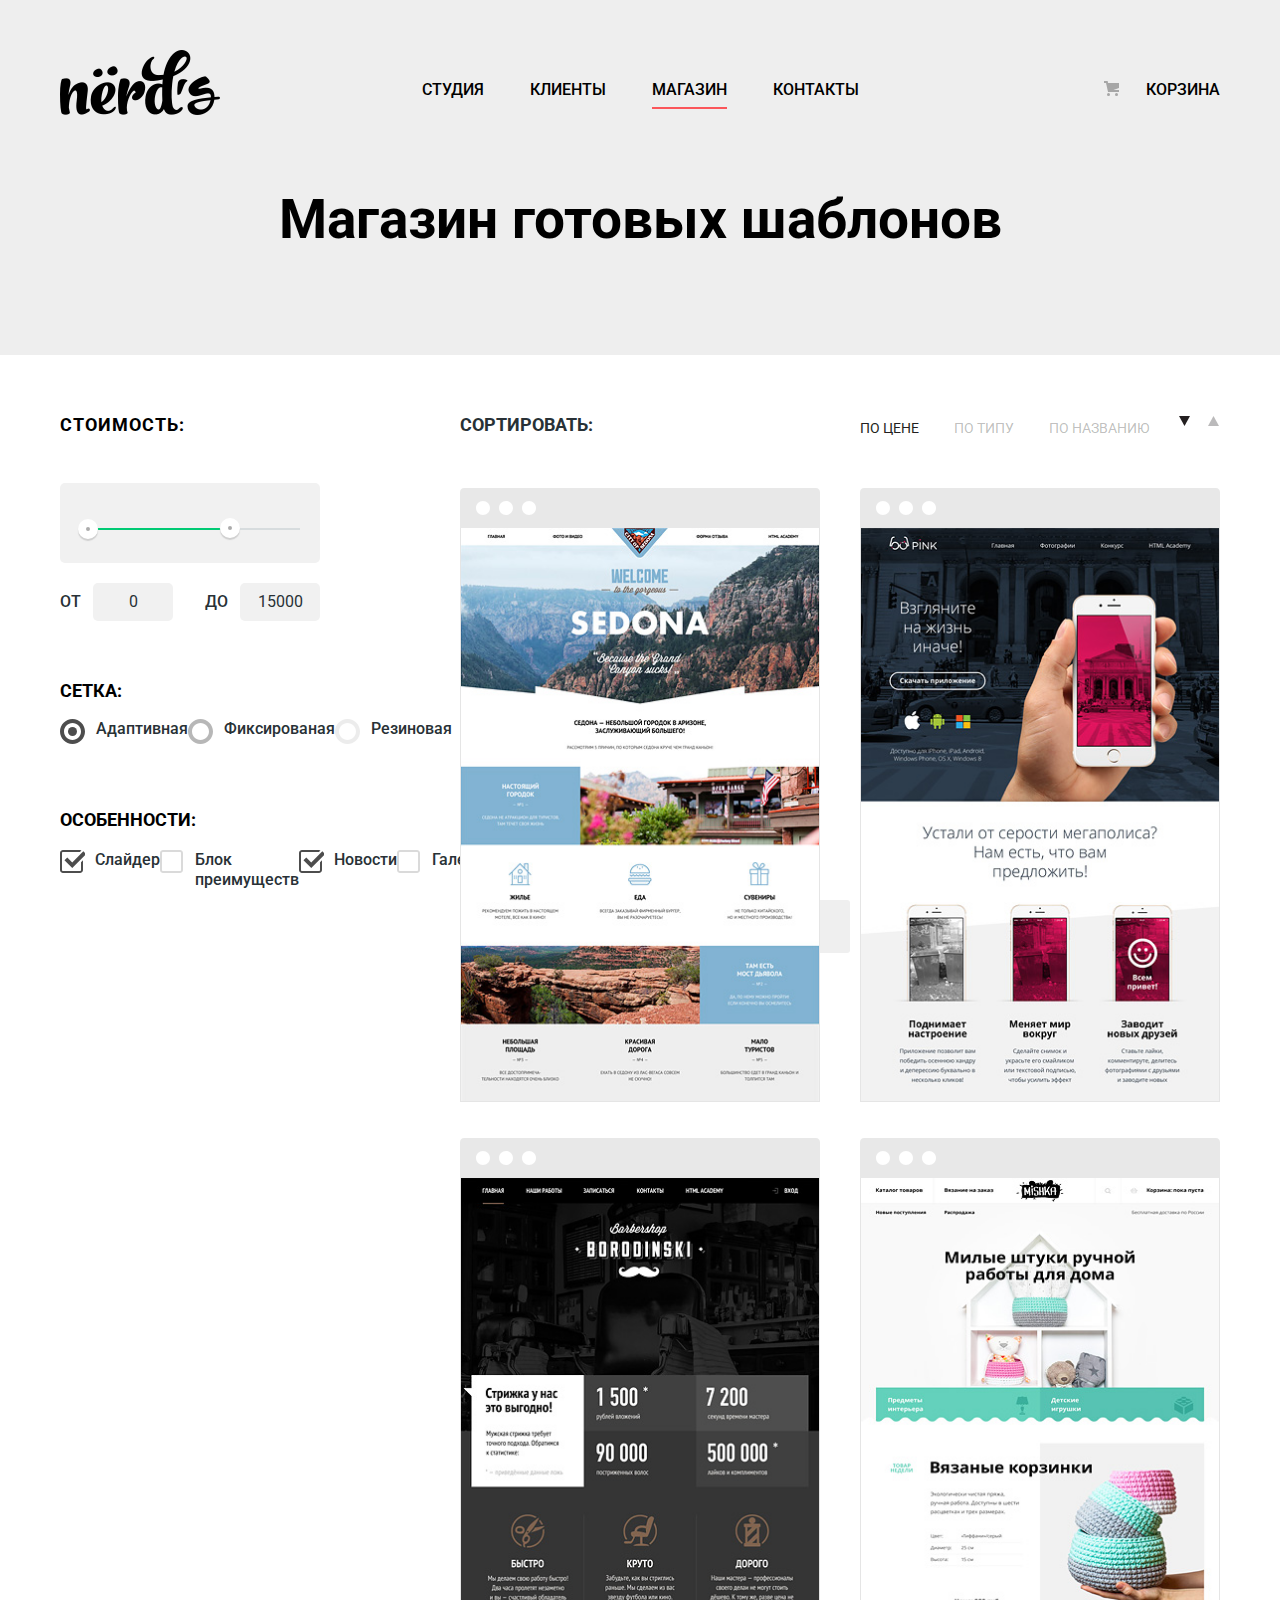
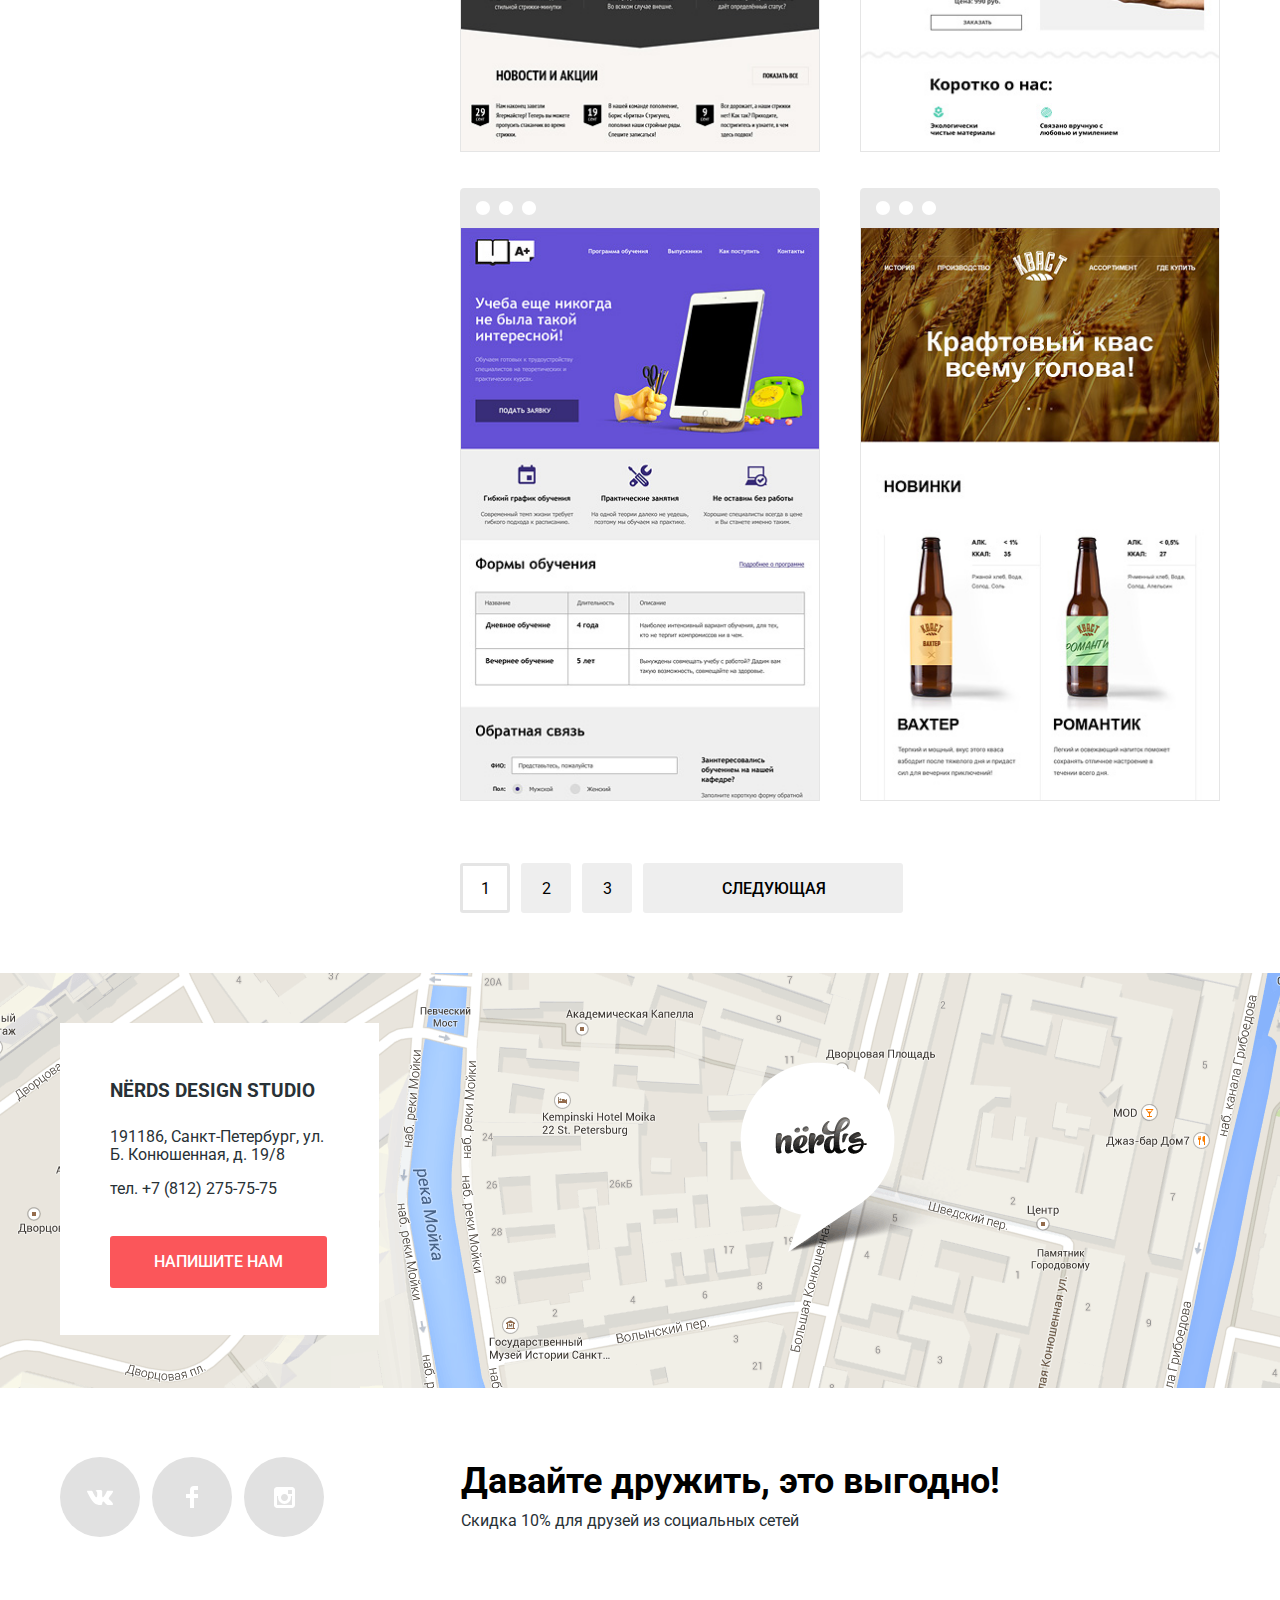
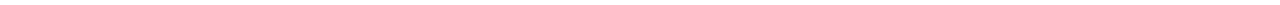
==== commit ad7c1195: "нервы" ====
--- a/catalog.html
+++ b/catalog.html
@@ -5,7 +5,7 @@
     <title>Каталог Нердс</title>
       <link href="https://fonts.googleapis.com/css?family=Roboto:400,500,700" rel="stylesheet">
       <link href="css/normalize.css" rel="stylesheet">
-      <link href="css/nerds.css" rel="stylesheet">
+      <link href="css/style.css" rel="stylesheet">
   </head>
   <body>
 
@@ -28,7 +28,6 @@
         <h1 class="shop">Магазин готовых шаблонов</h1>
       </div>
     </header>
-
 
     <main class="main-catalog-content">
       <div class="container">
@@ -48,14 +47,11 @@
                   <label class="min-price">от<input name="min-price" type="text" value="0"></label>
                   <label class="max-price">до<input name="max-price" type="text" value="15000"></label>
                 </div>
-
               </div>
             </fieldset>
 
             <fieldset class="circle">
               <legend>Сетка:</legend>
-
-
               <input type="radio" class="radio" name="radio" id="adaptive" checked>
               <label for="adaptive">Адаптивная</label>
 
@@ -64,22 +60,17 @@
 
               <input type="radio" class="radio" name="radio" id="rubber" disabled>
               <label for="rubber" class="rubber">Резиновая</label>
-
             </fieldset>
-
             <fieldset class="square">
               <legend>особенности:</legend>
               <input type="checkbox" name="slider" id="slider" checked>
               <label for="slider" class="checkbox checkbox-1">Слайдер</label>
 
-
               <input type="checkbox" name="advantages" id="advantages">
               <label for="advantages" class="checkbox checkbox-2">Блок преимуществ</label>
 
-
               <input type="checkbox" name="news" id="news" checked>
               <label for="news" class="checkbox checkbox-3">Новости</label>
-
 
               <input type="checkbox" class="checkbox" name="gallery" id="gallery">
               <label for="gallery" class="checkbox checkbox-4">Галерея</label>
@@ -91,7 +82,6 @@
             </fieldset>
           </form>
         </section>
-
         <section class="block-maket">
           <h2 class="visually-hidden">Список макетов</h2>
           <div class="sorting">
@@ -100,13 +90,11 @@
               <li><a href="catalog" class="current">по цене</a></li>
               <li><a href="type">по типу</a></li>
               <li><a href="name">по названию</a></li>
-              <li><a href="arrow-up" class="arrow-asc"></a></li>
-              <li><a href="arrow-down" class="arrow-des"></a></li>
+              <li><a href="arrow-down" class="arrow-asc"></a></li>
+              <li><a href="arrow-up" class="arrow-des"></a></li>
             </ul>
           </div>
-
-
-        <article class="maket sedona">
+        <article class="maket">
           <img src="img/img-sedona.jpg" width="360" height="576" alt="sedona" class="sedona">
           <div class="catalog-pop-up">
             <h2><a href="#" class="maket-link">sedona</a></h2>
@@ -114,8 +102,7 @@
             <a href="basket-link" class="order-link">9 900 руб.</a>
           </div>
         </article>
-
-        <article class="maket pink">
+        <article class="maket">
           <img src="img/img-pink.jpg" width="360" height="576" alt="pink">
           <div class="catalog-pop-up">
             <h2><a href="#" class="maket-link">pink app</a></h2>
@@ -123,8 +110,7 @@
             <a href="basket-link" class="order-link">9 900 руб.</a>
           </div>
         </article>
-
-        <article class="maket barbershop">
+        <article class="maket">
           <img src="img/img-barbershop.jpg" width="360" height="576" alt="barbershop">
           <div class="catalog-pop-up">
             <h2><a href="#" class="maket-link">barbershop</a></h2>
@@ -132,8 +118,7 @@
             <a href="basket-link" class="order-link">9 900 руб.</a>
           </div>
         </article>
-
-        <article class="maket mishka">
+        <article class="maket">
           <img src="img/img-mishka.jpg" width="360" height="576" alt="mishka">
           <div class="catalog-pop-up" class="order-link">
             <h2><a href="#" class="maket-link">mishka</a></h2>
@@ -141,8 +126,7 @@
             <a href="basket-link" class="order-link">9 900 руб.</a>
           </div>
         </article>
-
-        <article class="maket academy">
+        <article class="maket">
           <img src="img/img-aplus.jpg" width="360" height="576" alt="aplus">
           <div class="catalog-pop-up">
             <h2><a href="#" class="maket-link">a plus</a></h2>
@@ -150,8 +134,7 @@
             <a href="basket-link" class="order-link">9 900 руб.</a>
           </div>
         </article>
-
-        <article class="maket kvast">
+        <article class="maket">
           <img src="img/img-kvast.jpg" width="360" height="576" alt="kvast">
           <div class="catalog-pop-up">
             <h2><a href="#" class="maket-link">кваст</a></h2>
@@ -159,38 +142,29 @@
             <a href="basket-link" class="order-link">9 900 руб.</a>
           </div>
         </article>
-
-
-
-        <ul class="pagination">
-          <li class="pagination-item pagination-item-current"><a href="catalog.html">1</a></li>
-          <li class="pagination-item"><a href="catalog-1">2</a></li>
-          <li class="pagination-item"><a href="catalog-2">3</a></li>
-          <li class="pagination-item pagination-next"><a href="next">следующая</a></li>
-        </ul>
+          <ul class="pagination">
+            <li class="pagination-item pagination-item-current"><a href="catalog.html">1</a></li>
+            <li class="pagination-item"><a href="catalog-1">2</a></li>
+            <li class="pagination-item"><a href="catalog-2">3</a></li>
+            <li class="pagination-item pagination-next"><a href="next">следующая</a></li>
+          </ul>
 
         </section>
       </div>
-
-
-
-        <div class="modal modal-map">
-          <div class="container">
-            <div class="writetous">
-              <h3>NЁRDS DESIGN STUDIO</h3>
-              <p>191186, Санкт-Петербург, ул. Б. Конюшенная, д. 19/8</p>
-              <p>тел. +7 (812) 275-75-75</p>
-              <a href="#" class="write-us-button">напишите нам</a>
-            </div>
-          </div>
-
+      <div class="modal modal-map">
+        <div class="container">
+          <div class="writetous">
+            <h3>NЁRDS DESIGN STUDIO</h3>
+            <p>191186, Санкт-Петербург, ул. Б. Конюшенная, д. 19/8</p>
+            <p>тел. +7 (812) 275-75-75</p>
+            <a href="#" class="write-us-button">напишите нам</a>
+          </div>
         </div>
-
-
+      </div>
     </main>
 
-    <div class="container">
-      <footer class="main-footer">
+    <footer class="main-footer">
+      <div class="container">
         <ul class="footer-social">
           <li><a class="social social-vk" href="#"><svg xmlns="http://www.w3.org/2000/svg" width="26" height="15" viewBox="0 0 26 15"><path fill="#FFF" d="M16.138 11.51c.956-.309 2.18 2.04 3.483 2.939.978.681 1.727.534 1.727.534l3.473-.05s1.815-.112.957-1.554c-.071-.12-.503-1.069-2.585-3.022-2.177-2.043-1.882-1.712.739-5.244 1.597-2.153 2.236-3.468 2.036-4.028-.192-.539-1.365-.399-1.365-.399L20.69.713c-.381.001-.704.119-.851.515-.003.004-.621 1.666-1.445 3.079-1.741 2.989-2.436 3.148-2.724 2.961-.661-.433-.494-1.737-.494-2.664 0-2.897.432-4.105-.846-4.417-.427-.104-.739-.172-1.828-.182-1.392-.021-2.574 0-3.244.329-.445.223-.786.712-.579.74.26.035.843.16 1.155.586.401.552.389 1.789.389 1.789s.229 3.411-.54 3.834c-.528.29-1.25-.302-2.803-3.016-.793-1.388-1.392-2.922-1.392-2.922s-.116-.285-.326-.441c-.25-.185-.6-.244-.6-.244L.848.684S.29.7.085.946c-.182.218-.015.668-.015.668s2.909 6.881 6.203 10.347c3.02 3.182 6.452 2.971 6.452 2.971h1.555s.469-.054.709-.312c.224-.24.214-.691.214-.691s-.031-2.109.935-2.419z"/></svg>
             <span class="visually-hidden">Вконтакте</span></a></li>
@@ -201,32 +175,29 @@
           <b>Давайте дружить, это выгодно!</b>
           <p>Скидка 10% для друзей из социальных сетей</p>
         </div>
-
-
-      </footer>
-
-    <div class="main-pop-up visually-hidden">
+      </div>
+    </footer>
+
+    <div class="main-pop-up">
       <h3>Напишите нам</h3>
-      <button aria-label="close-pop-up" type="button">
-        X
-      </button>
+      <button aria-label="close-pop-up" type="button" class="modal-close"></button>
       <form class="pop-up write-us" action=" https://echo.htmlacademy.ru" method="post">
-        <label for="name-field">Ваше имя:</label>
-        <input type="text" id="name-field" name="name-field" placeholder="Представьтесь, пожалуйста" required>
-
-        <label for="e-mail-field">Ваш e-mail:</label>
-        <input type="text" id="e-mail-field" name="e-mail-field" placeholder="для отправки ответа">
-
-
-        <label for="letter-field">Текст письма:</label>
-        <textarea name="letter"  id="letter-field" rows="" placeholder="В свободной форме"></textarea>
-        <input type="submit" value="ОТПРАВИТЬ" class="button">
+        <div class="flex-form">
+          <div class="form-item">
+            <label for="name-field">Ваше имя:</label>
+            <input type="text" id="name-field" name="name-field" placeholder="Представьтесь, пожалуйста" required>
+          </div>
+          <div class="form-item">
+            <label for="e-mail-field">Ваш e-mail:</label>
+            <input type="text" id="e-mail-field" name="e-mail-field" placeholder="для отправки ответа">
+          </div>
+          <div class="form-item">
+            <label for="letter-field">Текст письма:</label>
+            <textarea name="letter" id="letter-field"  rows="0" cols="0" placeholder="В свободной форме"></textarea>
+          </div>
+        </div>
+          <input type="submit" value="отправить" class="button">
       </form>
     </div>
-    </div>
-
-
-
-
   </body>
 </html>
--- a/css/style.css
+++ b/css/style.css
@@ -0,0 +1,1628 @@
+html{
+  box-sizing: border-box;
+}
+
+*,*::before,*::after{
+  box-sizing: inherit;
+
+}
+
+body{
+  margin: 0;
+  padding: 0;
+  font-family: 'Roboto', arial,  sans-serif;
+  font-weight: 400;
+  font-size: 16px;
+  line-height: 24px;
+  color: #283136;
+}
+
+img{
+  max-width: 100%;
+  height: auto;
+  box-sizing: content-box;
+}
+
+a{
+  text-decoration: none;
+}
+
+.main-header{
+  background-color: #eeeeee;
+}
+
+.main-navigation a{
+  font-weight: 500;
+  font-size: 16px;
+  line-height: 30px;
+  color: #000000;
+  text-transform: uppercase;
+}
+
+li{
+  list-style-type: none;
+  }
+
+.slider{
+  position: relative;
+}
+
+.slider-controls i{
+  display: inline-block;
+  width: 18px;
+  height: 18px;
+  background-color: #ffffff;
+  border-radius: 50%;
+  margin-right: 14px;
+  cursor: pointer;
+}
+
+.slider-controls{
+  position: absolute;
+  bottom: 90px;
+  left: 536px;
+}
+.slider-controls .active::before{
+content: "";
+position: absolute;
+left: 11px;
+bottom: 18px;
+z-index: 2;
+width: 9px;
+height: 9px;
+margin: -6px;
+background-color: #ffffff;
+border: 2px solid #c1c1c1;
+border-radius: 50%;
+}
+
+.slider-slide-1 h2,
+.slider-slide-2 h2,
+.slider-slide-3 h2{
+  font-weight: 500;
+  font-size: 55px;
+  line-height: 55px;
+  color: #000000;
+  max-width: 600px;
+}
+
+.slider-slide-1{
+  display: block;
+  min-height: 431px;
+  margin: 0;
+}
+
+.slider-slide-1{
+  background-image: url("../img/nerds-index-slide1.png");
+  background-repeat: no-repeat;
+  background-position: 398px 11px;
+  -webkit-background-size: 700px 431px;
+  background-size: 760px 431px;
+  padding: 88px 0 80px 0;
+  margin-bottom: 80px;
+  background-color: #eeeeee;
+}
+
+.slider-slide-2{
+  background-image: url("../img/nerds-index-slide2.png");
+  background-repeat: no-repeat;
+  background-position: right;
+  -webkit-background-size: 760px 431px;
+  background-size: 760px 431px;
+  padding: 78px 0 80px 0;
+  background-color: #eeeeee;
+}
+
+.slider-slide-3{
+  background-image: url("../img/nerds-index-slide3.png");
+  background-repeat: no-repeat;
+  background-position: right;
+  -webkit-background-size: 760px 431px;
+  background-size: 760px 431px;
+  padding: 78px 0 80px 0;
+  background-color: #eeeeee;
+}
+
+.slide h2{
+  margin: 0;
+  margin-bottom: 25px;
+}
+
+.slide p{
+  max-width: 400px;
+  margin: 0;
+  margin-bottom: 38px;
+}
+
+.find-out-more{
+  display: inline-block;
+  padding: 17px 54px;
+  font-size: 16px;
+  line-height: 18px;
+  text-transform: uppercase;
+  text-align: center;
+  text-decoration: none;
+  background-color: #fb565a;
+  color: #ffffff;
+  border-radius: 3px;
+  border: none;
+  font-weight: 500;
+}
+
+.main-menu-item h3{
+  font-weight: bold;
+  font-size: 24px;
+  line-height: 30px;
+  color: #000000;
+  text-transform: uppercase;
+  margin: 0;
+  padding: 0;
+  margin-bottom: 14px;
+}
+
+.main-menu-item a{
+  color: #ffffff;
+  text-align: center;
+  vertical-align: middle;
+}
+
+.main-menu-item img{
+  margin-bottom: 17px;
+}
+
+.main-menu-item p{
+  margin-bottom: 32px;
+}
+
+.main-menu-order-1{
+  background-color:  #fb565a;
+  vertical-align: middle;
+}
+
+.button{
+  display: block;
+  border-radius: 3px;
+  padding: 16px 39px;
+}
+
+.main-menu-order-2{
+  background-color:#00ca74;
+  text-align: center;
+}
+
+.main-menu-order-3{
+  background-color: #efc84a;
+  text-align: center;
+}
+
+.about-us > h2{
+  font-weight: 500;
+  font-size: 45px;
+  line-height: 45px;
+  color: #000000;
+  padding-bottom: 17px;
+  margin: 0;
+}
+
+.left-column h2:not(:first-child){
+  text-transform: uppercase;
+  font-size: 16px;
+  line-height: 24px;
+  color: #000000;
+}
+
+.right-column h3{
+  font-size: 16px;
+  line-height: 24px;
+  font-weight: bold;
+  text-transform: uppercase;
+  color: #000000;
+  margin: 0;
+  margin-bottom: 33px;
+  padding-left: 17px;
+
+}
+
+
+th{
+  font-weight: bold;
+  font-size: 45px;
+  line-height: 50px;
+  color: #000000;
+  padding-bottom: 14px;
+}
+
+td{
+  font-size: 16px;
+  line-height: 18px;
+  padding-right: 22px;
+}
+
+.write-us h3{
+  font-weight: bold;
+  text-transform: uppercase;
+  color: #000000;
+  font-size: 18px;
+  line-height: 30px;
+}
+
+.write-us p{
+  font-size: 16px;
+  line-height: 18px;
+  }
+
+.write-us-button{
+  display: inline-block;
+  border-radius: 3px;
+  background-color:#fb565a;
+  color: #ffffff;
+  font-size: 16px;
+  line-height: 18px;
+  text-transform: uppercase;
+  padding: 17px 44px;
+}
+
+.write-us-button:link{
+  background-color: #fb565a;
+  color: #ffffff;
+  margin-top: 22px;
+  font-weight: 500;
+}
+
+.write-us-button:hover{
+  background-color: #e74246;
+  color: #ffffff;
+}
+
+.write-us-button:active{
+  background-color: #d7373b;
+  color: #ffffff;
+  box-shadow: inset 0 3px 0 rgba(0, 1, 1, 0.1);
+}
+
+.main-pop-up h3{
+  color: #000000;
+  font-size: 45px;
+  line-height: 45px;
+  margin: 0;
+  padding: 0;
+  margin-bottom: 40px;
+}
+
+
+textarea{
+  color: #d7dcde;
+  border: 2px solid #d7dcde;
+}
+
+ .pop-up input[type="text"]{
+  color: #b1b1b1;
+  border: 2px solid #d7dcde;
+  margin-top: 12px;
+  margin-bottom: 36px;
+  border-radius: 3px;
+ }
+
+ .pop-up input[type="submit"]{
+  background-color: #fb565a;
+  color: #ffffff;
+  font-size: 16px;
+  line-height: 18px;
+  text-align: center;
+  border: none;
+  margin-top: 47px;
+  font-weight: 500;
+  text-transform: uppercase;
+ }
+
+.pop-up .button:link{
+  background-color: #fb565a;
+  color: #ffffff;
+ }
+
+.pop-up .button:hover{
+  background-color: #e74246;
+  color: #ffffff;
+  }
+
+.pop-up .button:active{
+  background-color: #d7373b;
+  color: #ffffff;
+  box-shadow: inset 0 3px 0 rgba(0, 1, 1, 0.1);
+}
+
+.social > svg{
+  fill: #ffffff;
+}
+
+.sale{
+  flex-grow: 3;
+}
+
+.sale b{
+  font-weight: bold;
+  font-size: 36px;
+  line-height: 36px;
+  color: #000000;
+}
+
+.sale p{
+  font-size: 16px;
+  line-height: 22px;
+}
+
+.pagination-next{
+  font-size: 16px;
+  line-height: 18px;
+  font-weight: 500;
+  text-transform: uppercase;
+}
+
+.main-header-logo:link{
+  opacity: 1;
+}
+
+ .main-header-logo:hover{
+  opacity: 0.6;
+}
+
+.main-header-logo:active{
+  opacity: 0.3;
+}
+
+.navigation a:hover{
+  color: #fb565a;
+}
+
+.navigation a:active{
+  color: #bdbdbd;
+}
+
+.navigation li:not(:last-child){
+  margin-right: 46px;
+}
+
+.site-navigation-current{
+  border-bottom: 2px solid #fb565a;
+  padding-bottom: 2px;
+}
+
+
+.basket-link:hover{
+  color: #fb565a;
+}
+
+.basket-link:active{
+  color: #bdbdbd;
+}
+
+.find-out-more:link{
+  background-color: #fb565a;
+  color: #ffffff;
+}
+
+.find-out-more:hover{
+  background-color: #e74246;
+  color: #ffffff;
+}
+
+.find-out-more:active{
+  background-color: #d7373b;
+  color: #e48789;
+  box-shadow: inset 0 3px 0 rgba(0, 1, 1, 0.1);
+}
+
+.main-menu-item .button{
+  padding: 14px 39px;
+  width: 160px;
+  height: 50px;
+  font-weight: 500;
+}
+
+.main-menu-order-1:link{
+  background-color:#fb565a;
+  color:#ffffff;
+}
+
+.main-menu-order-1:hover{
+  background-color: #e74246;
+  color: #ffffff;
+}
+
+.main-menu-order-1:active{
+  background-color: #d7373b;
+  color: #e48789;
+  box-shadow: inset 0 3px 0 rgba(0, 1, 1, 0.1);
+}
+
+.main-menu-order-2:link{
+  background-color: #00ca74;
+  color: #ffffff;
+}
+
+.main-menu-order-2:hover{
+  background-color: #00bc6c;
+  color: #ffffff;
+}
+
+.main-menu-order-2:active{
+  background-color: #00aa62;
+  color: #74c69c;
+  box-shadow: inset 0 3px 0 rgba(0, 1, 1, 0.1);
+}
+
+.main-menu-order-3:link{
+  background-color: #efc84a;
+  color: #ffffff;
+}
+
+.main-menu-order-3:hover{
+  background-color: #eab534;
+  color: #ffffff;
+}
+
+.main-menu-order-3:active{
+  background-color: #e5a722;
+  color: #edc47f;
+  box-shadow: inset 0 3px 0 rgba(0, 1, 1, 0.1);
+}
+
+.logo:link,
+.logo :link,
+.logo:link,
+.logo:link,
+.logo:link,
+.logo:link{
+  opacity: 0.6;
+}
+
+.logo:hover,
+.logo:hover,
+.logo:hover,
+.logo:hover{
+  opacity: 1;
+}
+
+.logo:active,
+.logo:active,
+.logo:active,
+.logo:active{
+  opacity: 0.3;
+}
+
+.write-us textarea{
+  width: 760px;
+  height: 118px;
+}
+
+.write-us input:link{
+  border-color: #d7dcde;
+}
+
+.write-us input:hover{
+  border-color: #b4b9bb;
+}
+
+.write-us input:focus{
+  border-color: #000000;
+  color: #444444;
+}
+
+.write-us textarea:link{
+  border-color: #d7dcde;
+}
+
+.write-us textarea:hover{
+  border-color: #b4b9bb;
+}
+
+.write-us textarea:focus{
+  border-color: #000000;
+  color: #444444;
+}
+
+input[type="text"]:invalid::-webkit-input-placeholder{
+  color:  #e74246;
+  width: 360px;
+  height: 50px;
+}
+
+input[type="text"]:invalid{
+  border-color: #e74246;
+}
+
+.shop{
+  font-size: 55px;
+  line-height: 55px;
+  color: #000000;
+  text-align: center;
+  padding-bottom: 108px;
+  padding-top: 83px;
+  margin: 0;
+  margin-bottom: 61px
+}
+
+.filters > h2{
+  font-size: 18px;
+  line-height: 30px;
+  text-transform: uppercase;
+  font-weight: bold;
+  color: #000000;
+  margin: 0;
+}
+
+.filters legend{
+  font-size: 18px;
+  line-height: 30px;
+  text-transform: uppercase;
+  font-weight: bold;
+  color: #000000;
+}
+
+.form label{
+  font-size: 16px;
+  line-height: 20px;
+  color: #283136;
+  display: inline-block;
+  font-weight: 500;
+}
+
+.square input[type="submit"]{
+  outline: none;
+}
+
+.square input[type="submit"]:link{
+  background-color: #eeeeee;
+  color: #000000;
+}
+
+.square input[type="submit"]:hover{
+  background-color: #dfdfdf;
+  color: #000000;
+}
+
+.square input[type="submit"]:active{
+  background-color: #d5d5d5;
+  color: #a9a9a9;
+  box-shadow:  inset 0 3px 0 0 #bfbfbf;
+}
+
+.square input[type="submit"]{
+  display: inline-block;
+  padding: 17px 88px;
+  margin-top: 50px;
+  border: none;
+  border-radius: 3px;
+  font-weight: 500;
+}
+
+.filter{
+  font-size: 18px;
+  line-height: 18px;
+  font-weight: bold;
+  color: #000000;
+}
+
+.filter-type a{
+  font-size: 14px;
+  line-height: 18px;
+  text-transform: uppercase;
+}
+
+.filter-type a{
+  color: rgba(35, 31, 32, 0.3);
+}
+
+.filter-type a:hover{
+  color: rgba(35, 31, 32, 0.6);
+}
+
+.filter-type a:active{
+  color: rgba(35, 31, 32, 1);
+}
+
+.filter-type .current{
+  color: rgba(35, 31, 32, 1);
+}
+
+.filter-type li{
+  margin: 0;
+  padding: 0;
+}
+
+.filter-type:nth-child(4){
+  padding-right: 18px;
+}
+
+.catalog-pop-up{
+  position: relative;
+  width: 100%;
+  height: 240px;
+  text-align: center;
+  background-color: #eeeeee;
+  padding: 26px 50px 20px 50px;
+}
+
+.catalog-pop-up h2{
+  font-size: 18px;
+  line-height: 30px;
+  text-transform: uppercase;
+  font-weight: bold;
+  color: #000000;
+  padding-bottom: 13px;
+  margin: 0;
+}
+
+.catalog-pop-up p{
+  font-size: 16px;
+  line-height: 18px;
+  color: #666666;
+  margin: 0;
+  padding-bottom: 33px;
+  margin-bottom: 13px;
+}
+
+.order-link{
+  font-size: 16px;
+  line-height: 18px;
+  text-transform: uppercase;
+  padding: 16px 62px;
+  border-radius: 3px;
+  font-weight: 500;
+  margin-bottom: 3px;
+}
+
+.order-link:link{
+  background-color: #fb565a;
+  color: #ffffff;
+}
+
+.order-link:hover{
+  background-color: #e74246;
+  color: #ffffff;
+}
+
+.order-link:active{
+  background-color: #d7373b;
+  color: #ffffff;
+  box-shadow: inset 0 3px 0 rgba(0, 1, 1, 0.1);
+}
+
+.catalog-pop-up .maket-link{
+  color: #000000;
+  font-weight: 500;
+}
+
+.circle label:link{
+  color: #283136;
+}
+
+.circle label:hover{
+  color: #000000;
+}
+
+.circle label:disabled{
+  color: #ced0d0;
+}
+
+.square label:link{
+  color: #283136;
+}
+
+.square label:hover{
+  color: #000000;
+}
+
+.square label:disabled{
+  color: #ced0d0;
+}
+
+a:link { ... }
+a:visited { ... }
+a:hover { ... }
+a:active { ... }
+
+                              /*     Строим сетки     */
+
+
+
+.navigation{
+  display: flex;
+  margin: 0;
+  padding: 0;
+  width: 560px;
+  padding-top: 75px;
+}
+
+.user-navigation{
+  margin: 0;
+  padding: 0;
+  margin-left: auto;
+  padding-top: 75px;
+}
+
+.basket-link{
+  position: relative;
+  padding-left: 42px;
+}
+
+.basket-link::before {
+  content: "";
+  position: absolute;
+  top: 1px;
+  left: 0;
+  width: 15px;
+  height: 15px;
+  background-image: url("../img/cart-icon.svg");
+  background-repeat: no-repeat;
+}
+
+.main-navigation{
+  display: flex;
+  flex-wrap: wrap;
+}
+
+.main-header-logo{
+  width: 160px;
+  height: 65px;
+  padding-top: 50px;
+  margin-right: 202px;
+  z-index: 1;
+}
+
+.menu-list{
+  margin: 0;
+  padding: 0;
+  margin-bottom: 77px;
+}
+
+.main-menu-item{
+  width: 300px;
+  min-height: 350px;
+}
+
+.menu-list{
+  display:flex;
+  justify-content: space-between;
+  width: 1100px;
+}
+
+.projects{
+  display: flex;
+  justify-content: space-between;
+  border-top: 2px solid #eeeeee;
+  border-bottom: 2px solid #eeeeee;
+  min-height: 180px;
+  margin-bottom: 80px;
+  position: relative;
+}
+
+.projects a{
+  width: 260px;
+  height: 180px;
+}
+
+.html::after{
+  content: "";
+  position: absolute;
+  left: 0;
+  width: 2px;
+  height: 55px;
+  left: 279px;
+  top: 61px;
+  background-color: #eeeeee;
+}
+
+.barbershop::after{
+  content: "";
+  position: absolute;
+  left: 0;
+  width: 2px;
+  height: 55px;
+  left: 579px;
+  top: 61px;
+  background-color: #eeeeee;
+}
+
+.mishka::after{
+  content: "";
+  position: absolute;
+  left: 0;
+  width: 2px;
+  height: 55px;
+  left: 879px;
+  top: 61px;
+  background-color: #eeeeee;
+}
+
+.modal-map{
+  position: relative;
+  background-image: url("../img/map-contacts.png");
+  background-repeat: no-repeat;
+  background-position: center top;
+}
+
+.modal-map img{
+  position: absolute;
+  z-index: 1;
+  top: 0;
+  display: block;
+  margin: 0 auto;
+  width: 1440px;
+  height: 415px;
+}
+
+.main-footer p{
+  padding: 0;
+  margin: 0;
+  padding-top: 10px;
+}
+
+.main-footer{
+  width: auto;
+  min-height: 217px;
+}
+
+.main-footer .container{
+  display: flex;
+  justify-content: center;
+  align-items: center;
+  padding-top: 69px;
+}
+
+.footer-social{
+  position: relative;
+  display: flex;
+  justify-content: flex-start;
+  margin: 0;
+  padding: 0;
+  flex-grow: 1;
+  margin-right: 51px;
+}
+
+.social{
+  position: relative;
+  display: flex;
+  width: 80px;
+  height: 80px;
+  background-color: #e1e1e1;
+  border-radius: 50%;
+}
+
+.social > svg{
+  fill: #ffffff;
+  margin: auto;
+}
+
+.social:active > svg{
+  opacity: 0.3;
+}
+
+.footer-social li{
+  margin-right: 12px;
+}
+
+.social:hover{
+  background-color: #e74246;
+}
+
+.social:active{
+  background-color: #d7373b;
+  box-shadow: inset 0 3px 0 rgba(0, 1, 1, 0.1);
+}
+
+.main-pop-up{
+  display: none;
+  position: fixed;
+  transform: translate(-50%, -50%);
+  top: 50%;
+  left: 50%;
+  width: 960px;
+  padding: 72px 100px 84px 100px;
+  box-shadow: 0  10px 40px 1px #000000;
+  background-color: #ffffff;
+  z-index: 3;
+}
+
+.filters{
+  width: 260px;
+}
+
+.form{
+  display: flex;
+  flex-direction: column;}
+
+.circle{
+  display: flex;
+  margin: 0;
+  padding: 0;
+  border: none;
+}
+
+
+.square{
+  margin: 0;
+  padding: 0;
+  border: none;
+}
+
+.square{
+  display: flex;
+}
+
+.square label{
+  margin-bottom: 20px;
+}
+
+ {
+  width: 760px;
+  min-height: 1915px;
+}
+
+.gallery{
+  padding: 0;
+  display: flex;
+  flex-wrap: wrap;
+  justify-content: space-around;
+}
+
+.maket{
+  width: 360px;
+  margin: 0;
+  padding: 0;
+}
+
+
+.filter-type{
+  display: flex;
+  justify-content: space-between;
+  width: 360px;
+  margin: 0;
+  padding: 0;
+  margin-left: auto;
+  align-items: flex-end;
+  align-items: center;
+  position: relative;
+}
+
+.arrow-asc{
+  position: absolute;
+  background-image: url("../img/icon-up-dir.svg");
+  background-repeat: no-repeat;
+  top: 0;
+  right: 0;
+  width: 12px;
+  height: 12px;
+}
+
+.arrow-des{
+  position: absolute;
+  background-image: url("../img/icon-down-dir.svg");
+  background-repeat: no-repeat;
+  top: 0;
+  right: 29px;
+  width: 12px;
+  height: 12px;
+}
+
+.pagination{
+  display: flex;
+}
+
+.pagination a{
+  color: #000000;
+}
+
+.pagination a{
+  display: block;
+  width: 50px;
+  height: 50px;
+  background-color: #eeeeee;
+  text-align: center;
+  vertical-align: middle;
+  padding: 14px;
+  margin-right: 11px;
+  border-radius: 3px;
+}
+
+.pagination a:hover{
+  background-color: #dfdfdf;
+}
+
+.pagination a:active{
+  background-color: #d5d5d5;
+  box-shadow: inset 0 3px 0 rgba(0, 1, 1, 0.1);
+  color: rgba(0, 1, 1, 0.3)
+}
+
+.pagination-item-current a{
+  background-color: #ffffff;
+  box-shadow: inset 0 0 0 3px rgba(0, 1, 1, 0.1);
+}
+
+.pagination-next a{
+  padding-top: 17px;
+  min-width: 260px;
+  padding-left: 15px;
+}
+
+.visually-hidden {
+  position: absolute;
+  width: 1px;
+  height: 1px;
+  margin: -1px;
+  border: 0;
+  padding: 0;
+  clip: rect(0 0 0 0);
+  overflow: hidden;
+}
+
+.list-items li{
+  margin: 0;
+  padding: 0;
+  padding-bottom: 24px;
+}
+
+.list-items{
+  position: relative;
+  padding-left: 37px;
+}
+
+.list-items li::before{
+  content: "";
+  position: absolute;
+  display: inline-block;
+  width: 25px;
+  height: 2px;
+  border: 1px solid #fb565a;
+  top: 10px;
+  left: 1px;
+}
+
+.list-items li:nth-child(2)::before{
+  content: "";
+  position: absolute;
+  display: inline-block;
+  width: 25px;
+  height: 2px;
+  border: 1px solid #fb565a;
+  top: 59px;
+  left: 1px;
+}
+
+.list-items li:nth-child(3)::before{
+  content: "";
+  position: absolute;
+  display: inline-block;
+  width: 25px;
+  height: 2px;
+  border: 1px solid #fb565a;
+  top: 107px;
+  left: 1px;
+}
+
+.container{
+  width: 1200px;
+  margin: 0 auto;
+  padding: 0 20px;
+}
+
+.about-us{
+  display: flex;
+  justify-content: space-between;
+  border-top: 2px solid #eeeeee;
+  padding-top: 36px;
+}
+
+.about-us h2:first-child{
+  font-size: 45px;
+  line-height: 45px;
+  font-weight: 500;
+  margin-bottom: 32px;
+}
+
+
+.main-catalog-content .container{
+  display: flex;
+  justify-content: space-between;
+}
+
+.block-maket{
+  width: 760px;
+  display: -webkit-flex;
+  display: -ms-flex;
+  display: flex;
+  flex-wrap: wrap;
+  justify-content: space-between;
+}
+
+.sorting{
+  display: -webkit-flex;
+  display: -ms-flex;
+  display: flex;
+  flex-wrap: wrap;
+  justify-content: space-between;
+  width: 100%;
+  margin-bottom: 48px;
+}
+
+.sorting > span{
+  font-size: 18px;
+  line-height: 18px;
+  font-weight: bold;
+  margin: 0;
+  text-transform: uppercase;
+}
+
+.filter-item{
+  margin: 0;
+  padding: 0;
+  border: none;
+}
+
+.range-filter{
+  width: 260px;
+  margin-top: 49px;
+}
+
+.filter-item legend{
+  font-family: 'Roboto', arial,  sans-serif;
+  font-size: 18px;
+  line-height: 18px;
+  text-transform: uppercase;
+  font-weight: 700;
+  letter-spacing: 1px;
+}
+
+.range-controls{
+  position: relative;
+  height: 80px;
+  margin-bottom: 20px;
+  background-color: #f1f1f1;
+  border-radius: 5px;
+  padding-top: 45px;
+  padding-right: 20px;
+  padding-left: 20px;
+}
+
+.range-controls .scale {
+  height: 2px;
+  background: #d7dcde;
+}
+
+.range-controls .bar {
+  width: 70%;
+  height: 2px;
+  background: #00ca74;
+}
+
+.range-controls .toggle{
+  position: absolute;
+  top: 31px;
+  left: 0;
+  width: 4px;
+  height: 4px;
+  background-color: #ababab;
+  padding: 0;
+  border: 8px solid #ffffff;
+  border-radius: 50%;
+  box-shadow: 0 2px 1px 0 #cfcfcf;
+  cursor: pointer;
+}
+
+.range-controls .toggle-min {
+  left: 50px;
+}
+
+.range-controls .toggle-max {
+  left: 110px;
+}
+
+.range-controls .toggle-min {
+  left: 18px;
+  top: 36px;
+  width: 20px;
+  height: 20px;
+}
+
+.range-controls .toggle-max {
+  left: 160px;
+  top: 35px;
+  width: 20px;
+  height: 20px;
+}
+
+.price-controls label {
+  display: inline-block;
+  width: 50%;
+  font-size: 16px;
+  text-transform: uppercase;
+}
+
+.price-controls {
+  font-size: 0;
+}
+
+.price-controls input {
+  outline: none;
+  width: 70px;
+  padding: 8px 10px;
+  margin-left: 12px;
+  font-family: "Roboto", Arial, sans-serif;
+  font-size: 16px;
+  text-align: center;
+  color: #283136;
+  border: none;
+  border-radius: 5px;
+  background: #f1f1f1;
+}
+
+.max-price {
+  text-align: right;
+}
+
+.about-us p {
+  margin-bottom: 38px;
+}
+
+.about-us{
+  padding-top: 37px;
+  margin-bottom: 34px;
+}
+
+.left-column{
+  width: 670px;
+}
+
+.right-column{
+  width: 360px;
+}
+
+.left-column h2 {
+  margin-bottom: 25px;
+}
+
+.company-logo img{
+  margin-bottom: 33px;
+}
+
+.form .filter-item{
+  margin-bottom: 55px;
+}
+
+.circle label:not(:last-child){
+  margin-bottom: 20px;
+}
+
+.circle legend {
+  margin-bottom: 13px;
+}
+
+.square{
+  margin-top: 46px;
+}
+
+.square legend{
+  margin-bottom: 15px;
+}
+
+.pagination{
+  margin-top: 26px;
+  margin-bottom: 60px;
+  padding-left: 0;
+}
+
+.pop-up-button{
+  display: block;
+  width: 260px;
+  height: 50px;
+  border-radius: 3px;
+  padding: 16px 85px;
+}
+
+input[type="radio"],
+input[type="checkbox"]{
+  display: none;
+}
+
+.circle label{
+  padding-left: 36px;
+  position: relative;
+}
+
+input[type="radio"] + label::before{
+  content: "";
+  position: absolute;
+  top: 0;
+  left: 0;
+  height: 25px;
+  width: 25px;
+  margin: 0 5px 0 0;
+  background-image: url("../img/radio-off.svg");
+  opacity: 0.4;
+  cursor: pointer;
+}
+
+input[type="radio"]:disabled + label::before{
+  content: "";
+  position: absolute;
+  top: 0;
+  left: 0;
+  height: 25px;
+  width: 25px;
+  margin: 0 5px 0 0;
+  background-image: url("../img/radio-off.svg");
+  opacity: 0.1;
+  cursor: pointer;
+}
+
+input[type="radio"] + label::after{
+  content: "";
+  position: absolute;
+  display: none;
+  top: 0;
+  left: 0;
+  height: 25px;
+  width: 25px;
+  margin: 0 5px 0 0;
+  background-image: url("../img/radio-on.svg");
+  opacity: 1;
+  cursor: pointer;
+}
+
+input[type="radio"]:checked + label::after{
+  display: block;
+}
+
+input[type="radio"]:checked + label::before{
+  display: none;
+}
+
+.circle label:hover::before{
+  opacity: 1;
+}
+
+.square label{
+  padding-left: 35px;
+  position: relative;
+}
+
+input[type="checkbox"] + label::before{
+  content: "";
+  position: absolute;
+  top: 0;
+  left: 0;
+  display: inline-block;
+  height: 25px;
+  width: 25px;
+  margin: 0 5px 0 0;
+  background-image: url("../img/checkbox-off.svg");
+  background-repeat: no-repeat;
+  opacity: 0.2;
+  cursor: pointer;
+}
+
+input[type="checkbox"] + label::after{
+  content: "";
+  position: absolute;
+  top: 0;
+  left: 0;
+  display: none;
+  height: 25px;
+  width: 25px;
+  margin: 0 5px 0 0;
+  background-image: url("../img/checkbox-on.svg");
+  background-repeat: no-repeat;
+  opacity: 1;
+  cursor: pointer;
+}
+
+.square label:hover::before{
+  opacity: 1;
+}
+
+input[type="checkbox"]:checked + label::after{
+  display: block;
+}
+
+input[type="checkbox"]:checked + label::before{
+  display: none;
+}
+
+input[type="checkbox"]:disabled + label::before{
+  content: "";
+  position: absolute;
+  top: 0;
+  left: 0;
+  display: inline-block;
+  height: 25px;
+  width: 25px;
+  margin: 0 5px 0 0;
+  background-image: url("../img/checkbox-off.svg");
+  background-repeat: no-repeat;
+  opacity: 0.1;
+  cursor: pointer;
+}
+
+.maket{
+  position: relative;
+  margin-bottom: 29px;
+}
+
+.maket img{
+  box-sizing: border-box;
+  margin-top: 40px;
+  border: 1px solid #e5e5e5;
+  border-top: none;
+}
+
+.block-maket{
+  position: relative;
+}
+
+
+.arrow-asc{
+  opacity: 0.3;
+}
+
+.arrow-des:hover,
+.arrow-asc:hover{
+  opacity: 0.6;
+}
+
+.arrow-des:active,
+.arrow-asc:active{
+  opacity: 1;
+}
+
+.block-maket{
+  position: relative;
+}
+
+.modal-close{
+  width: 23px;
+  height: 23px;
+  border: none;
+  font-size: none;
+  position: absolute;
+  top: 84px;
+  left: 850px;
+  background-image: url("../img/close-cross.svg");
+  background-repeat: no-repeat;
+  position: 50% 50%;
+  border: none;
+  background-color: white;
+  outline: none;
+  opacity: 0.3;
+}
+
+.modal-close:hover{
+  opacity: 1;
+}
+
+.modal-close:active{
+  opacity: 0.1;
+}
+
+.flex-form{
+  width: 761px;
+  height: 255px;
+  display: flex;
+  flex-wrap: wrap;
+  justify-content: space-between;
+  width: 761px;
+  height: 255px;
+}
+
+.form-item{
+  display: block;
+  width: 360px;
+  padding: 0;
+  margin: 0;
+}
+
+.pop-up input{
+  outline: none;
+}
+
+.catalog-pop-up{
+  display: none;
+}
+
+.maket:hover .catalog-pop-up{
+  display: block;
+  position: absolute;
+  bottom: 0;
+
+}
+
+input[type="text"]{
+  padding: 10px;
+  width: 80px;
+}
+
+.block-maket{
+  position: relative;
+}
+
+.maket::before{
+  content: url("../img/browser.svg");
+  position: absolute;
+  width: 360px;
+  height: 40px;
+  opacity: 0.12;
+}
+
+.maket:hover::before{
+  content: url("../img/browser.svg");
+  width: 360px;
+  height: 40px;
+  position: absolute;
+  opacity: 1;
+}
+
+.maket:hover{
+  border-radius: 4px 4px 0 0;
+  box-shadow: 0 6px 15px rgba(0, 1, 1, 0.25);
+}
+
+.modal-map .container{
+  position: relative;
+  min-height: 415px;
+}
+
+.writetous{
+  width: 319px;
+  background-color: #fff;
+  left: 20px;
+  top: 50px;
+  position: absolute;
+  padding: 56px 50px 47px 50px;
+  z-index: 2;
+}
+
+.writetous h3{
+  margin: 0;
+  margin-bottom: 25px;
+}
+
+.writetous p{
+  margin: 0;
+  margin-bottom: 16px;
+  font-size: 16px;
+  line-height: 18px;
+}
+
+.form-item input{
+  width: 360px;
+  height: 50px;
+}
+
+.form-item textarea{
+  padding: 10px;
+  outline: none;
+  margin-top: 12px;
+  border-radius: 3px;
+}
+
+th {
+  position: relative;
+  padding-right: 24px;
+  text-align: start;
+}
+
+sup{
+  position: absolute;
+  width: 22px;
+  height: 22px;
+  top: 15px;
+  right: 17px;
+}
+
+.last-child{
+  position: absolute;
+  width: 22px;
+  height: 22px;
+  top: 15px;
+  right: 65px;
+}
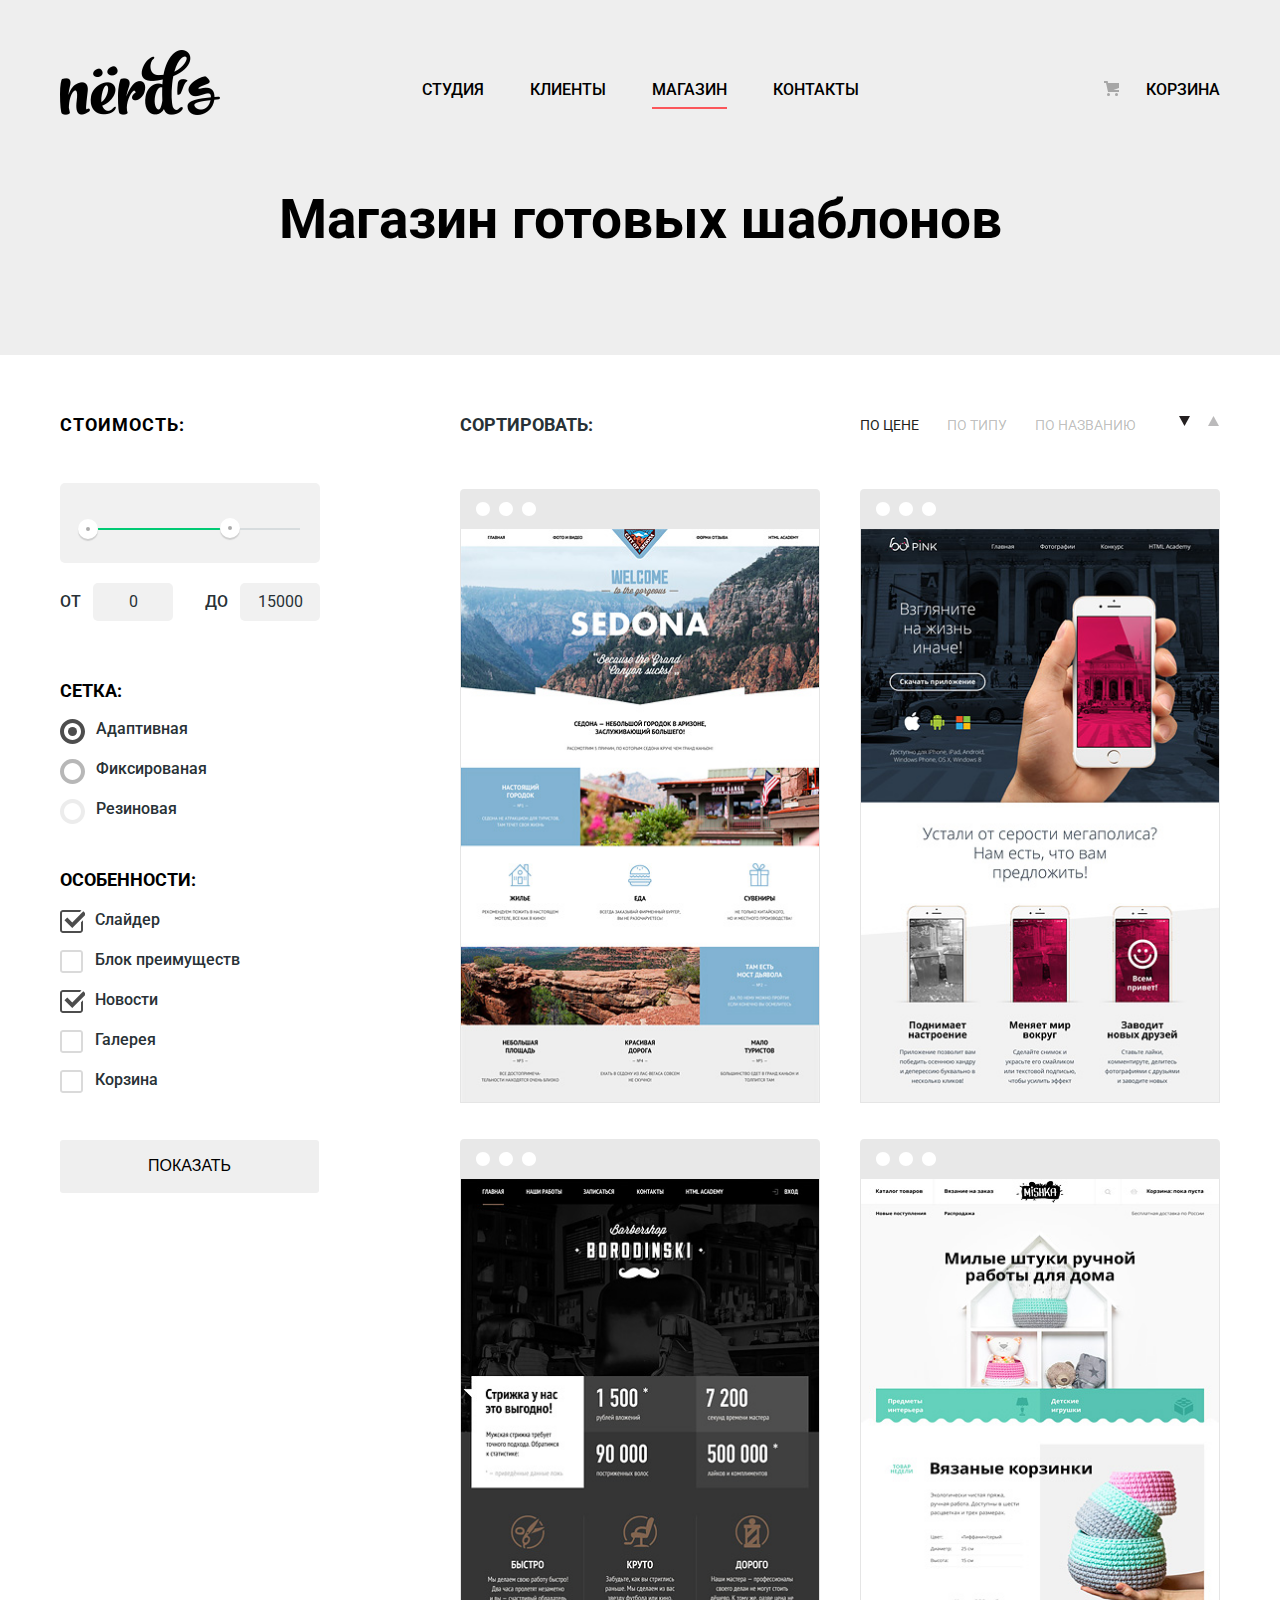
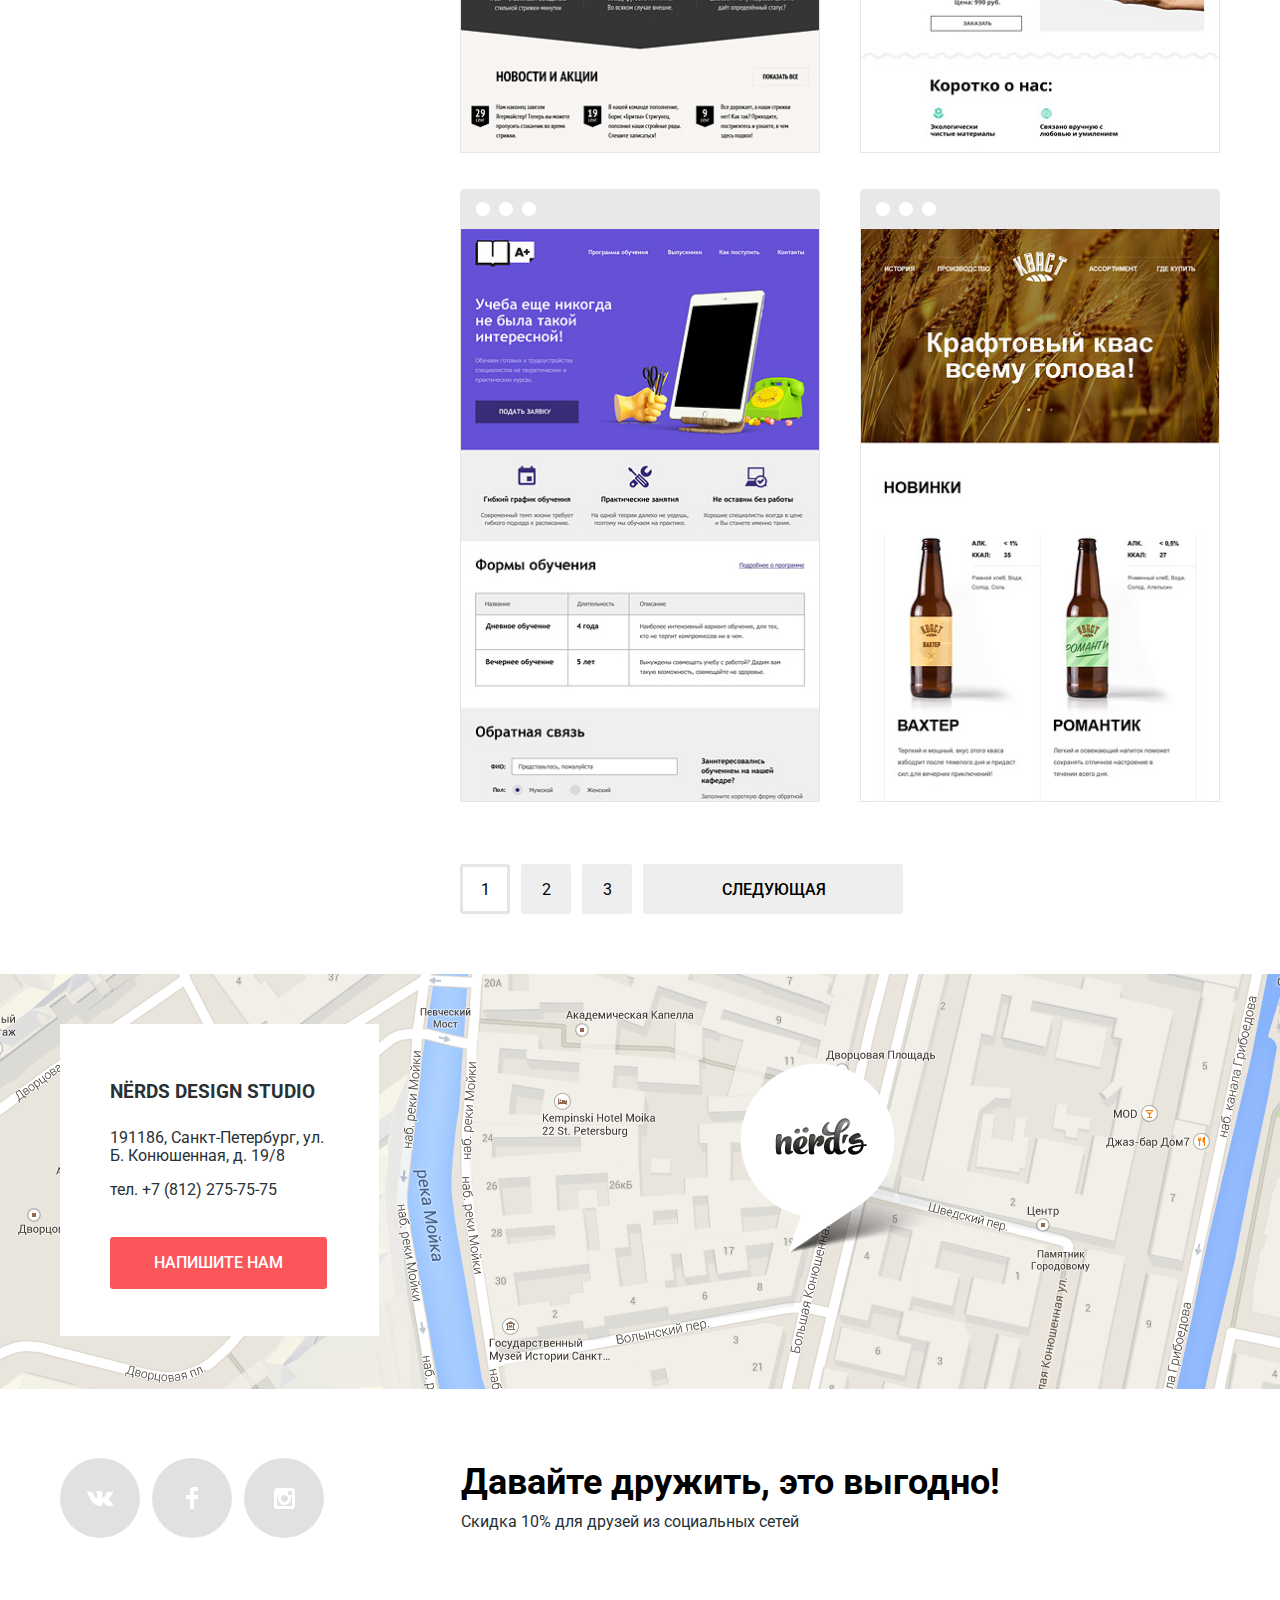
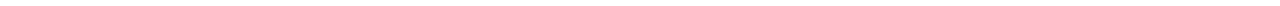
==== commit a6ca2eac: "final" ====
--- a/catalog.html
+++ b/catalog.html
@@ -8,7 +8,6 @@
       <link href="css/style.css" rel="stylesheet">
   </head>
   <body>
-
     <header class="main-header">
       <div class="container">
         <nav class="main-navigation">
@@ -28,13 +27,12 @@
         <h1 class="shop">Магазин готовых шаблонов</h1>
       </div>
     </header>
-
     <main class="main-catalog-content">
       <div class="container">
         <section class="filters">
           <form action="https://echo.htmlacademy.ru" method="get" class="form">
             <fieldset class="filter-item">
-              <legend>СТОИМОСТЬ:</legend>
+              <legend>стоимость:</legend>
               <div class="range-filter">
                 <div class="range-controls">
                   <div class="scale">
@@ -49,15 +47,12 @@
                 </div>
               </div>
             </fieldset>
-
             <fieldset class="circle">
               <legend>Сетка:</legend>
               <input type="radio" class="radio" name="radio" id="adaptive" checked>
               <label for="adaptive">Адаптивная</label>
-
               <input type="radio" class="radio" name="radio" id="fixed">
               <label for="fixed">Фиксированая</label>
-
               <input type="radio" class="radio" name="radio" id="rubber" disabled>
               <label for="rubber" class="rubber">Резиновая</label>
             </fieldset>
@@ -65,19 +60,14 @@
               <legend>особенности:</legend>
               <input type="checkbox" name="slider" id="slider" checked>
               <label for="slider" class="checkbox checkbox-1">Слайдер</label>
-
               <input type="checkbox" name="advantages" id="advantages">
               <label for="advantages" class="checkbox checkbox-2">Блок преимуществ</label>
-
               <input type="checkbox" name="news" id="news" checked>
               <label for="news" class="checkbox checkbox-3">Новости</label>
-
               <input type="checkbox" class="checkbox" name="gallery" id="gallery">
               <label for="gallery" class="checkbox checkbox-4">Галерея</label>
-
               <input type="checkbox" class="checkbox" name="basket" id="basket">
               <label for="basket" class="checkbox checkbox-5">Корзина</label>
-
               <input type="submit" value="ПОКАЗАТЬ">
             </fieldset>
           </form>
@@ -148,7 +138,6 @@
             <li class="pagination-item"><a href="catalog-2">3</a></li>
             <li class="pagination-item pagination-next"><a href="next">следующая</a></li>
           </ul>
-
         </section>
       </div>
       <div class="modal modal-map">
@@ -162,7 +151,6 @@
         </div>
       </div>
     </main>
-
     <footer class="main-footer">
       <div class="container">
         <ul class="footer-social">
@@ -177,7 +165,6 @@
         </div>
       </div>
     </footer>
-
     <div class="main-pop-up">
       <h3>Напишите нам</h3>
       <button aria-label="close-pop-up" type="button" class="modal-close"></button>
--- a/css/style.css
+++ b/css/style.css
@@ -1,9 +1,11 @@
 html{
-  box-sizing: border-box;
+  -webkit-box-sizing: border-box;
+          box-sizing: border-box;
 }
 
 *,*::before,*::after{
-  box-sizing: inherit;
+  -webkit-box-sizing: inherit;
+          box-sizing: inherit;
 
 }
 
@@ -20,7 +22,8 @@
 img{
   max-width: 100%;
   height: auto;
-  box-sizing: content-box;
+  -webkit-box-sizing: content-box;
+          box-sizing: content-box;
 }
 
 a{
@@ -57,6 +60,10 @@
   cursor: pointer;
 }
 
+i{
+  position: relative;
+}
+
 .slider-controls{
   position: absolute;
   bottom: 90px;
@@ -65,12 +72,12 @@
 .slider-controls .active::before{
 content: "";
 position: absolute;
-left: 11px;
-bottom: 18px;
+transform: translate(-50%, -50%);
+left: 50%;
+top: 50%;
 z-index: 2;
 width: 9px;
 height: 9px;
-margin: -6px;
 background-color: #ffffff;
 border: 2px solid #c1c1c1;
 border-radius: 50%;
@@ -96,7 +103,6 @@
   background-image: url("../img/nerds-index-slide1.png");
   background-repeat: no-repeat;
   background-position: 398px 11px;
-  -webkit-background-size: 700px 431px;
   background-size: 760px 431px;
   padding: 88px 0 80px 0;
   margin-bottom: 80px;
@@ -107,7 +113,6 @@
   background-image: url("../img/nerds-index-slide2.png");
   background-repeat: no-repeat;
   background-position: right;
-  -webkit-background-size: 760px 431px;
   background-size: 760px 431px;
   padding: 78px 0 80px 0;
   background-color: #eeeeee;
@@ -117,7 +122,6 @@
   background-image: url("../img/nerds-index-slide3.png");
   background-repeat: no-repeat;
   background-position: right;
-  -webkit-background-size: 760px 431px;
   background-size: 760px 431px;
   padding: 78px 0 80px 0;
   background-color: #eeeeee;
@@ -277,7 +281,12 @@
 .write-us-button:active{
   background-color: #d7373b;
   color: #ffffff;
-  box-shadow: inset 0 3px 0 rgba(0, 1, 1, 0.1);
+  -webkit-box-shadow: inset 0 3px 0 rgba(0, 1, 1, 0.1);
+          box-shadow: inset 0 3px 0 rgba(0, 1, 1, 0.1);
+}
+
+.main-pop-up label{
+  font-weight: 700;
 }
 
 .main-pop-up h3{
@@ -301,6 +310,7 @@
   margin-top: 12px;
   margin-bottom: 36px;
   border-radius: 3px;
+  font-family: inherit;
  }
 
  .pop-up input[type="submit"]{
@@ -328,7 +338,8 @@
 .pop-up .button:active{
   background-color: #d7373b;
   color: #ffffff;
-  box-shadow: inset 0 3px 0 rgba(0, 1, 1, 0.1);
+  -webkit-box-shadow: inset 0 3px 0 rgba(0, 1, 1, 0.1);
+          box-shadow: inset 0 3px 0 rgba(0, 1, 1, 0.1);
 }
 
 .social > svg{
@@ -336,7 +347,9 @@
 }
 
 .sale{
-  flex-grow: 3;
+  -webkit-box-flex: 3;
+      -ms-flex-positive: 3;
+          flex-grow: 3;
 }
 
 .sale b{
@@ -409,7 +422,8 @@
 .find-out-more:active{
   background-color: #d7373b;
   color: #e48789;
-  box-shadow: inset 0 3px 0 rgba(0, 1, 1, 0.1);
+  -webkit-box-shadow: inset 0 3px 0 rgba(0, 1, 1, 0.1);
+          box-shadow: inset 0 3px 0 rgba(0, 1, 1, 0.1);
 }
 
 .main-menu-item .button{
@@ -432,7 +446,8 @@
 .main-menu-order-1:active{
   background-color: #d7373b;
   color: #e48789;
-  box-shadow: inset 0 3px 0 rgba(0, 1, 1, 0.1);
+  -webkit-box-shadow: inset 0 3px 0 rgba(0, 1, 1, 0.1);
+          box-shadow: inset 0 3px 0 rgba(0, 1, 1, 0.1);
 }
 
 .main-menu-order-2:link{
@@ -448,7 +463,8 @@
 .main-menu-order-2:active{
   background-color: #00aa62;
   color: #74c69c;
-  box-shadow: inset 0 3px 0 rgba(0, 1, 1, 0.1);
+  -webkit-box-shadow: inset 0 3px 0 rgba(0, 1, 1, 0.1);
+          box-shadow: inset 0 3px 0 rgba(0, 1, 1, 0.1);
 }
 
 .main-menu-order-3:link{
@@ -464,7 +480,8 @@
 .main-menu-order-3:active{
   background-color: #e5a722;
   color: #edc47f;
-  box-shadow: inset 0 3px 0 rgba(0, 1, 1, 0.1);
+  -webkit-box-shadow: inset 0 3px 0 rgba(0, 1, 1, 0.1);
+          box-shadow: inset 0 3px 0 rgba(0, 1, 1, 0.1);
 }
 
 .logo:link,
@@ -563,7 +580,7 @@
   font-size: 16px;
   line-height: 20px;
   color: #283136;
-  display: inline-block;
+  display: block;
   font-weight: 500;
 }
 
@@ -584,13 +601,14 @@
 .square input[type="submit"]:active{
   background-color: #d5d5d5;
   color: #a9a9a9;
-  box-shadow:  inset 0 3px 0 0 #bfbfbf;
+  -webkit-box-shadow:  inset 0 3px 0 0 #bfbfbf;
+          box-shadow:  inset 0 3px 0 0 #bfbfbf;
 }
 
 .square input[type="submit"]{
   display: inline-block;
   padding: 17px 88px;
-  margin-top: 50px;
+  margin-top: 30px;
   border: none;
   border-radius: 3px;
   font-weight: 500;
@@ -607,6 +625,7 @@
   font-size: 14px;
   line-height: 18px;
   text-transform: uppercase;
+  display: block;
 }
 
 .filter-type a{
@@ -626,7 +645,7 @@
 }
 
 .filter-type li{
-  margin: 0;
+  margin-right: 28px;
   padding: 0;
 }
 
@@ -685,7 +704,8 @@
 .order-link:active{
   background-color: #d7373b;
   color: #ffffff;
-  box-shadow: inset 0 3px 0 rgba(0, 1, 1, 0.1);
+  -webkit-box-shadow: inset 0 3px 0 rgba(0, 1, 1, 0.1);
+          box-shadow: inset 0 3px 0 rgba(0, 1, 1, 0.1);
 }
 
 .catalog-pop-up .maket-link{
@@ -717,16 +737,9 @@
   color: #ced0d0;
 }
 
-a:link { ... }
-a:visited { ... }
-a:hover { ... }
-a:active { ... }
-
-                              /*     Строим сетки     */
-
-
-
 .navigation{
+  display: -webkit-box;
+  display: -ms-flexbox;
   display: flex;
   margin: 0;
   padding: 0;
@@ -758,8 +771,11 @@
 }
 
 .main-navigation{
+  display: -webkit-box;
+  display: -ms-flexbox;
   display: flex;
-  flex-wrap: wrap;
+  -ms-flex-wrap: wrap;
+      flex-wrap: wrap;
 }
 
 .main-header-logo{
@@ -782,14 +798,22 @@
 }
 
 .menu-list{
+  display:-webkit-box;
+  display:-ms-flexbox;
   display:flex;
-  justify-content: space-between;
+  -webkit-box-pack: justify;
+      -ms-flex-pack: justify;
+          justify-content: space-between;
   width: 1100px;
 }
 
 .projects{
+  display: -webkit-box;
+  display: -ms-flexbox;
   display: flex;
-  justify-content: space-between;
+  -webkit-box-pack: justify;
+      -ms-flex-pack: justify;
+          justify-content: space-between;
   border-top: 2px solid #eeeeee;
   border-bottom: 2px solid #eeeeee;
   min-height: 180px;
@@ -864,24 +888,38 @@
 }
 
 .main-footer .container{
+  display: -webkit-box;
+  display: -ms-flexbox;
   display: flex;
-  justify-content: center;
-  align-items: center;
+  -webkit-box-pack: center;
+      -ms-flex-pack: center;
+          justify-content: center;
+  -webkit-box-align: center;
+      -ms-flex-align: center;
+          align-items: center;
   padding-top: 69px;
 }
 
 .footer-social{
   position: relative;
+  display: -webkit-box;
+  display: -ms-flexbox;
   display: flex;
-  justify-content: flex-start;
-  margin: 0;
-  padding: 0;
-  flex-grow: 1;
+  -webkit-box-pack: start;
+      -ms-flex-pack: start;
+          justify-content: flex-start;
+  margin: 0;
+  padding: 0;
+  -webkit-box-flex: 1;
+      -ms-flex-positive: 1;
+          flex-grow: 1;
   margin-right: 51px;
 }
 
 .social{
   position: relative;
+  display: -webkit-box;
+  display: -ms-flexbox;
   display: flex;
   width: 80px;
   height: 80px;
@@ -908,18 +946,22 @@
 
 .social:active{
   background-color: #d7373b;
-  box-shadow: inset 0 3px 0 rgba(0, 1, 1, 0.1);
+  -webkit-box-shadow: inset 0 3px 0 rgba(0, 1, 1, 0.1);
+          box-shadow: inset 0 3px 0 rgba(0, 1, 1, 0.1);
 }
 
 .main-pop-up{
   display: none;
   position: fixed;
-  transform: translate(-50%, -50%);
+  -webkit-transform: translate(-50%, -50%);
+      -ms-transform: translate(-50%, -50%);
+          transform: translate(-50%, -50%);
   top: 50%;
   left: 50%;
   width: 960px;
   padding: 72px 100px 84px 100px;
-  box-shadow: 0  10px 40px 1px #000000;
+  -webkit-box-shadow: 0  10px 40px 1px #000000;
+          box-shadow: 0  10px 40px 1px #000000;
   background-color: #ffffff;
   z-index: 3;
 }
@@ -929,11 +971,15 @@
 }
 
 .form{
+  display: -webkit-box;
+  display: -ms-flexbox;
   display: flex;
-  flex-direction: column;}
+  -webkit-box-orient: vertical;
+  -webkit-box-direction: normal;
+      -ms-flex-direction: column;
+          flex-direction: column;}
 
 .circle{
-  display: flex;
   margin: 0;
   padding: 0;
   border: none;
@@ -947,7 +993,9 @@
 }
 
 .square{
-  display: flex;
+  margin: 0;
+  padding: 0;
+  border: none;
 }
 
 .square label{
@@ -961,9 +1009,13 @@
 
 .gallery{
   padding: 0;
+  display: -webkit-box;
+  display: -ms-flexbox;
   display: flex;
-  flex-wrap: wrap;
-  justify-content: space-around;
+  -ms-flex-wrap: wrap;
+      flex-wrap: wrap;
+  -ms-flex-pack: distribute;
+      justify-content: space-around;
 }
 
 .maket{
@@ -972,17 +1024,13 @@
   padding: 0;
 }
 
-
 .filter-type{
+  display: -webkit-box;
+  display: -ms-flexbox;
   display: flex;
-  justify-content: space-between;
-  width: 360px;
   margin: 0;
   padding: 0;
   margin-left: auto;
-  align-items: flex-end;
-  align-items: center;
-  position: relative;
 }
 
 .arrow-asc{
@@ -1006,6 +1054,8 @@
 }
 
 .pagination{
+  display: -webkit-box;
+  display: -ms-flexbox;
   display: flex;
 }
 
@@ -1031,13 +1081,15 @@
 
 .pagination a:active{
   background-color: #d5d5d5;
-  box-shadow: inset 0 3px 0 rgba(0, 1, 1, 0.1);
+  -webkit-box-shadow: inset 0 3px 0 rgba(0, 1, 1, 0.1);
+          box-shadow: inset 0 3px 0 rgba(0, 1, 1, 0.1);
   color: rgba(0, 1, 1, 0.3)
 }
 
 .pagination-item-current a{
   background-color: #ffffff;
-  box-shadow: inset 0 0 0 3px rgba(0, 1, 1, 0.1);
+  -webkit-box-shadow: inset 0 0 0 3px rgba(0, 1, 1, 0.1);
+          box-shadow: inset 0 0 0 3px rgba(0, 1, 1, 0.1);
 }
 
 .pagination-next a{
@@ -1108,8 +1160,12 @@
 }
 
 .about-us{
+  display: -webkit-box;
+  display: -ms-flexbox;
   display: flex;
-  justify-content: space-between;
+  -webkit-box-pack: justify;
+      -ms-flex-pack: justify;
+          justify-content: space-between;
   border-top: 2px solid #eeeeee;
   padding-top: 36px;
 }
@@ -1123,27 +1179,39 @@
 
 
 .main-catalog-content .container{
+  display: -webkit-box;
+  display: -ms-flexbox;
   display: flex;
-  justify-content: space-between;
+  -webkit-box-pack: justify;
+      -ms-flex-pack: justify;
+          justify-content: space-between;
 }
 
 .block-maket{
   width: 760px;
-  display: -webkit-flex;
   display: -ms-flex;
+  display: -webkit-box;
+  display: -ms-flexbox;
   display: flex;
-  flex-wrap: wrap;
-  justify-content: space-between;
+  -ms-flex-wrap: wrap;
+      flex-wrap: wrap;
+  -webkit-box-pack: justify;
+      -ms-flex-pack: justify;
+          justify-content: space-between;
 }
 
 .sorting{
-  display: -webkit-flex;
   display: -ms-flex;
+  display: -webkit-box;
+  display: -ms-flexbox;
   display: flex;
-  flex-wrap: wrap;
-  justify-content: space-between;
+  -ms-flex-wrap: wrap;
+      flex-wrap: wrap;
+  -webkit-box-pack: justify;
+      -ms-flex-pack: justify;
+          justify-content: space-between;
   width: 100%;
-  margin-bottom: 48px;
+  margin-bottom: 55px;
 }
 
 .sorting > span{
@@ -1206,7 +1274,8 @@
   padding: 0;
   border: 8px solid #ffffff;
   border-radius: 50%;
-  box-shadow: 0 2px 1px 0 #cfcfcf;
+  -webkit-box-shadow: 0 2px 1px 0 #cfcfcf;
+          box-shadow: 0 2px 1px 0 #cfcfcf;
   cursor: pointer;
 }
 
@@ -1450,7 +1519,8 @@
 }
 
 .maket img{
-  box-sizing: border-box;
+  -webkit-box-sizing: border-box;
+          box-sizing: border-box;
   margin-top: 40px;
   border: 1px solid #e5e5e5;
   border-top: none;
@@ -1507,9 +1577,14 @@
 .flex-form{
   width: 761px;
   height: 255px;
+  display: -webkit-box;
+  display: -ms-flexbox;
   display: flex;
-  flex-wrap: wrap;
-  justify-content: space-between;
+  -ms-flex-wrap: wrap;
+      flex-wrap: wrap;
+  -webkit-box-pack: justify;
+      -ms-flex-pack: justify;
+          justify-content: space-between;
   width: 761px;
   height: 255px;
 }
@@ -1563,7 +1638,8 @@
 
 .maket:hover{
   border-radius: 4px 4px 0 0;
-  box-shadow: 0 6px 15px rgba(0, 1, 1, 0.25);
+  -webkit-box-shadow: 0 6px 15px rgba(0, 1, 1, 0.25);
+          box-shadow: 0 6px 15px rgba(0, 1, 1, 0.25);
 }
 
 .modal-map .container{
@@ -1603,6 +1679,10 @@
   outline: none;
   margin-top: 12px;
   border-radius: 3px;
+  color: #d7dcde;
+  border: 2px solid #d7dcde;
+  font-family: inherit;
+  resize: vertical;
 }
 
 th {
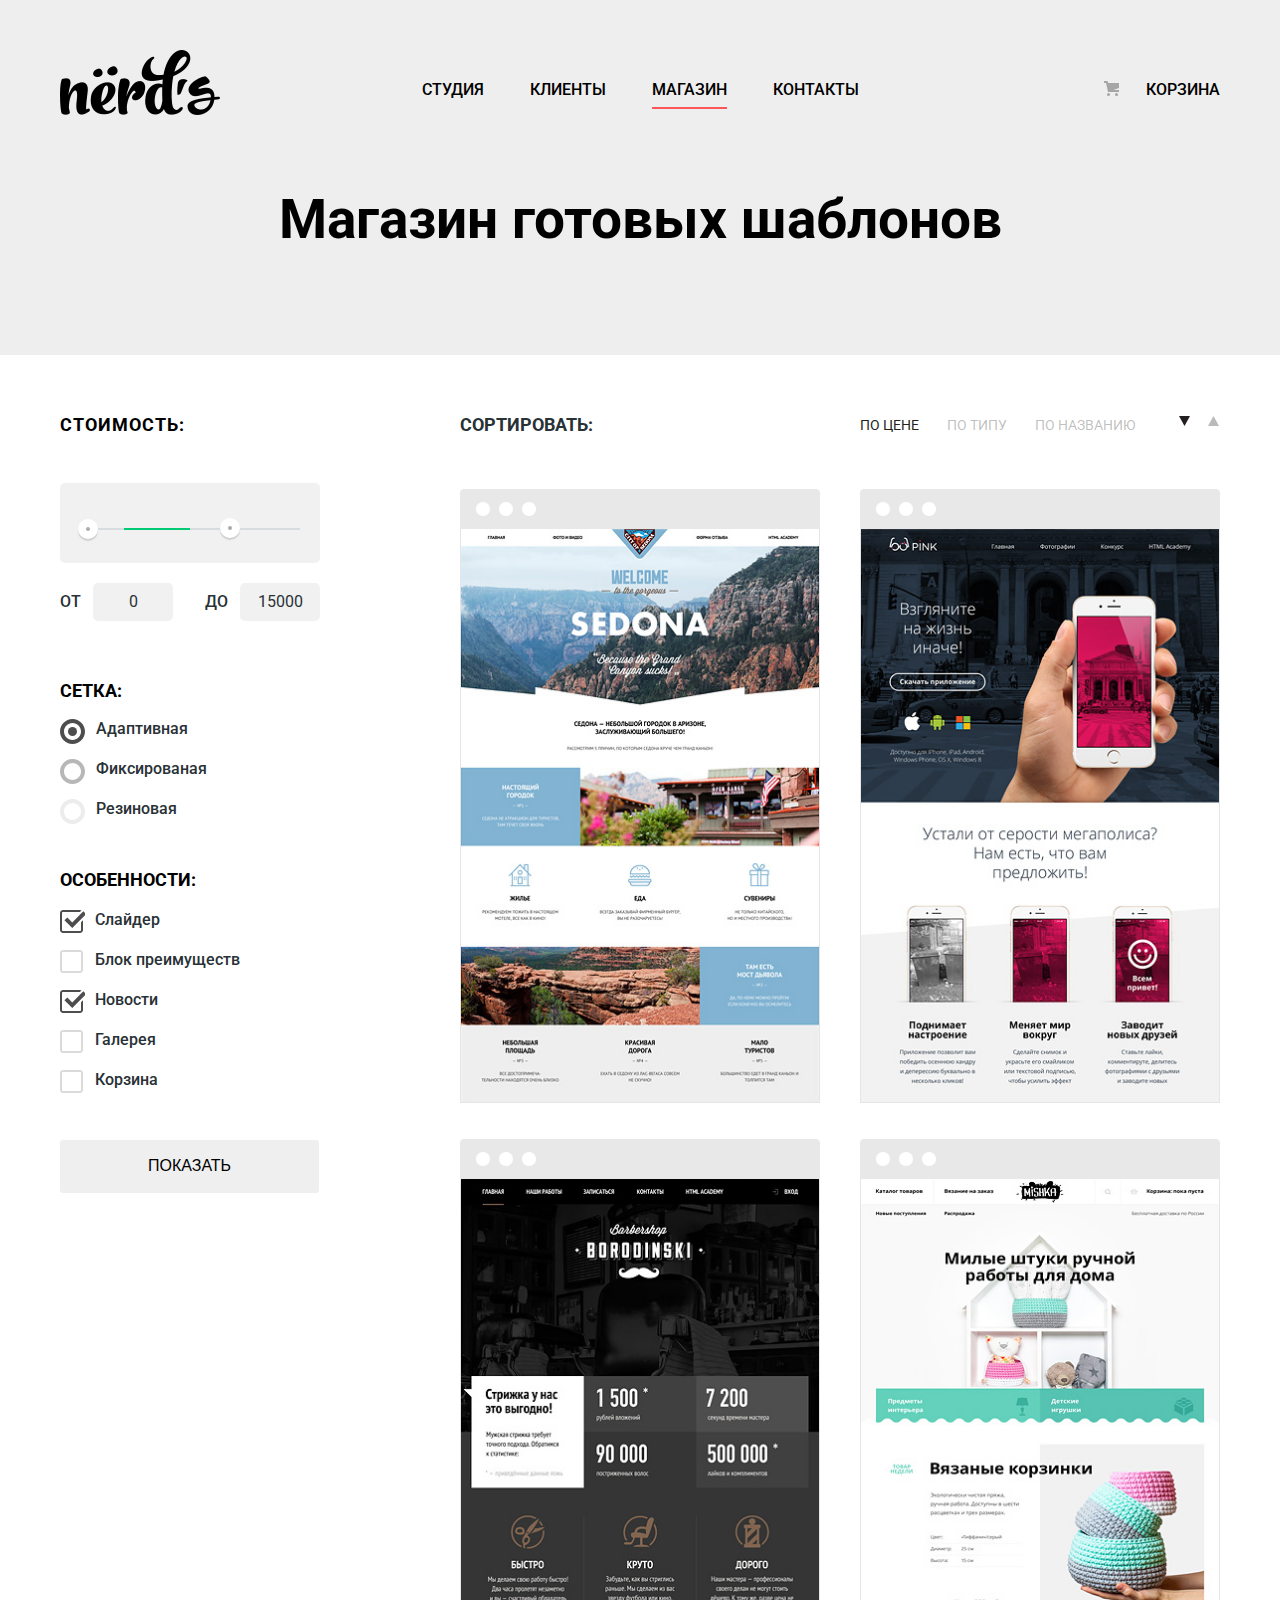
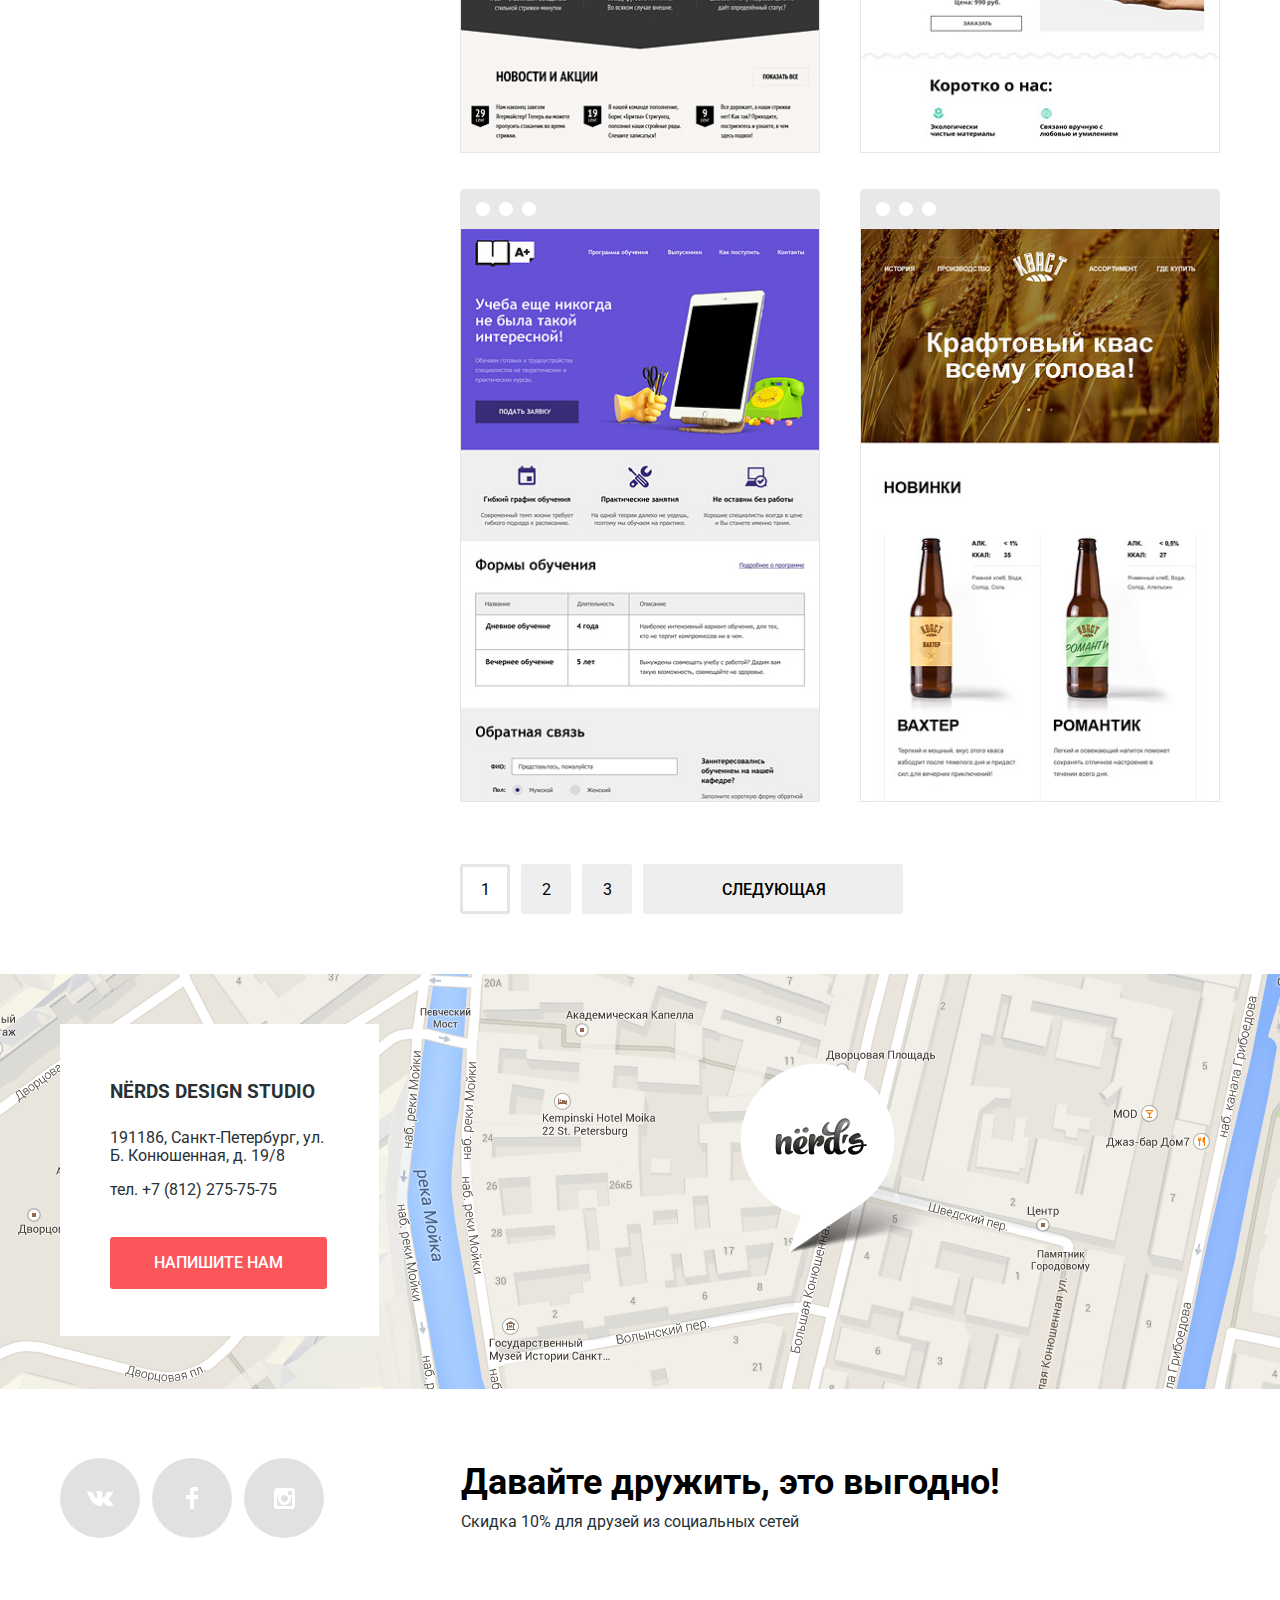
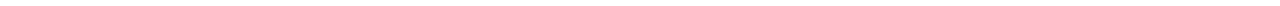
==== commit 60e835b9: "final-2" ====
--- a/catalog.html
+++ b/catalog.html
@@ -36,7 +36,7 @@
               <div class="range-filter">
                 <div class="range-controls">
                   <div class="scale">
-                    <div class="bar style="margin-left: 20%; width: 30%""></div>
+                    <div class="bar" style="margin-left: 20%; width: 30%"></div>
                   </div>
                   <div class="toggle toggle-min"></div>
                   <div class="toggle toggle-max"></div>
@@ -110,7 +110,7 @@
         </article>
         <article class="maket">
           <img src="img/img-mishka.jpg" width="360" height="576" alt="mishka">
-          <div class="catalog-pop-up" class="order-link">
+          <div class="catalog-pop-up">
             <h2><a href="#" class="maket-link">mishka</a></h2>
             <p>Интернет-магазин  вязаных игрушек</p>
             <a href="basket-link" class="order-link">9 900 руб.</a>
@@ -180,7 +180,7 @@
           </div>
           <div class="form-item">
             <label for="letter-field">Текст письма:</label>
-            <textarea name="letter" id="letter-field"  rows="0" cols="0" placeholder="В свободной форме"></textarea>
+            <textarea name="letter" id="letter-field" placeholder="В свободной форме"></textarea>
           </div>
         </div>
           <input type="submit" value="отправить" class="button">
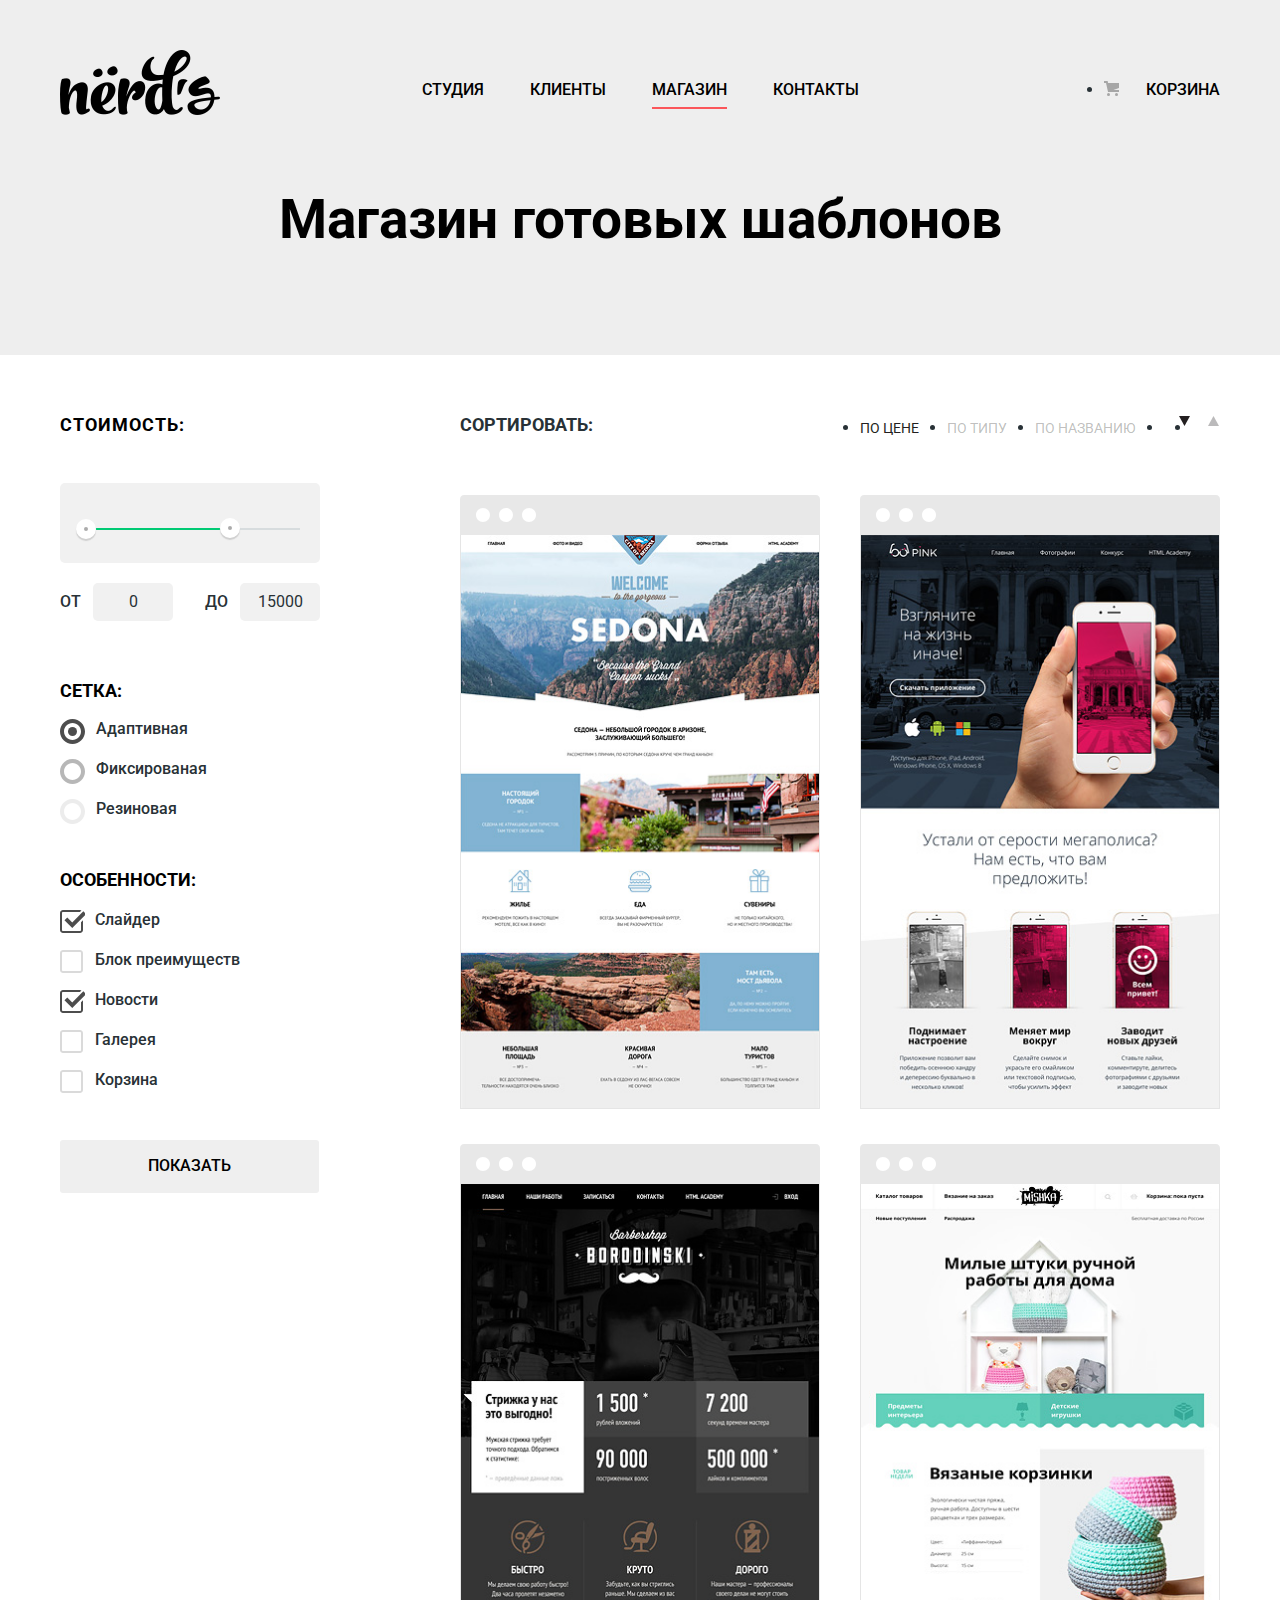
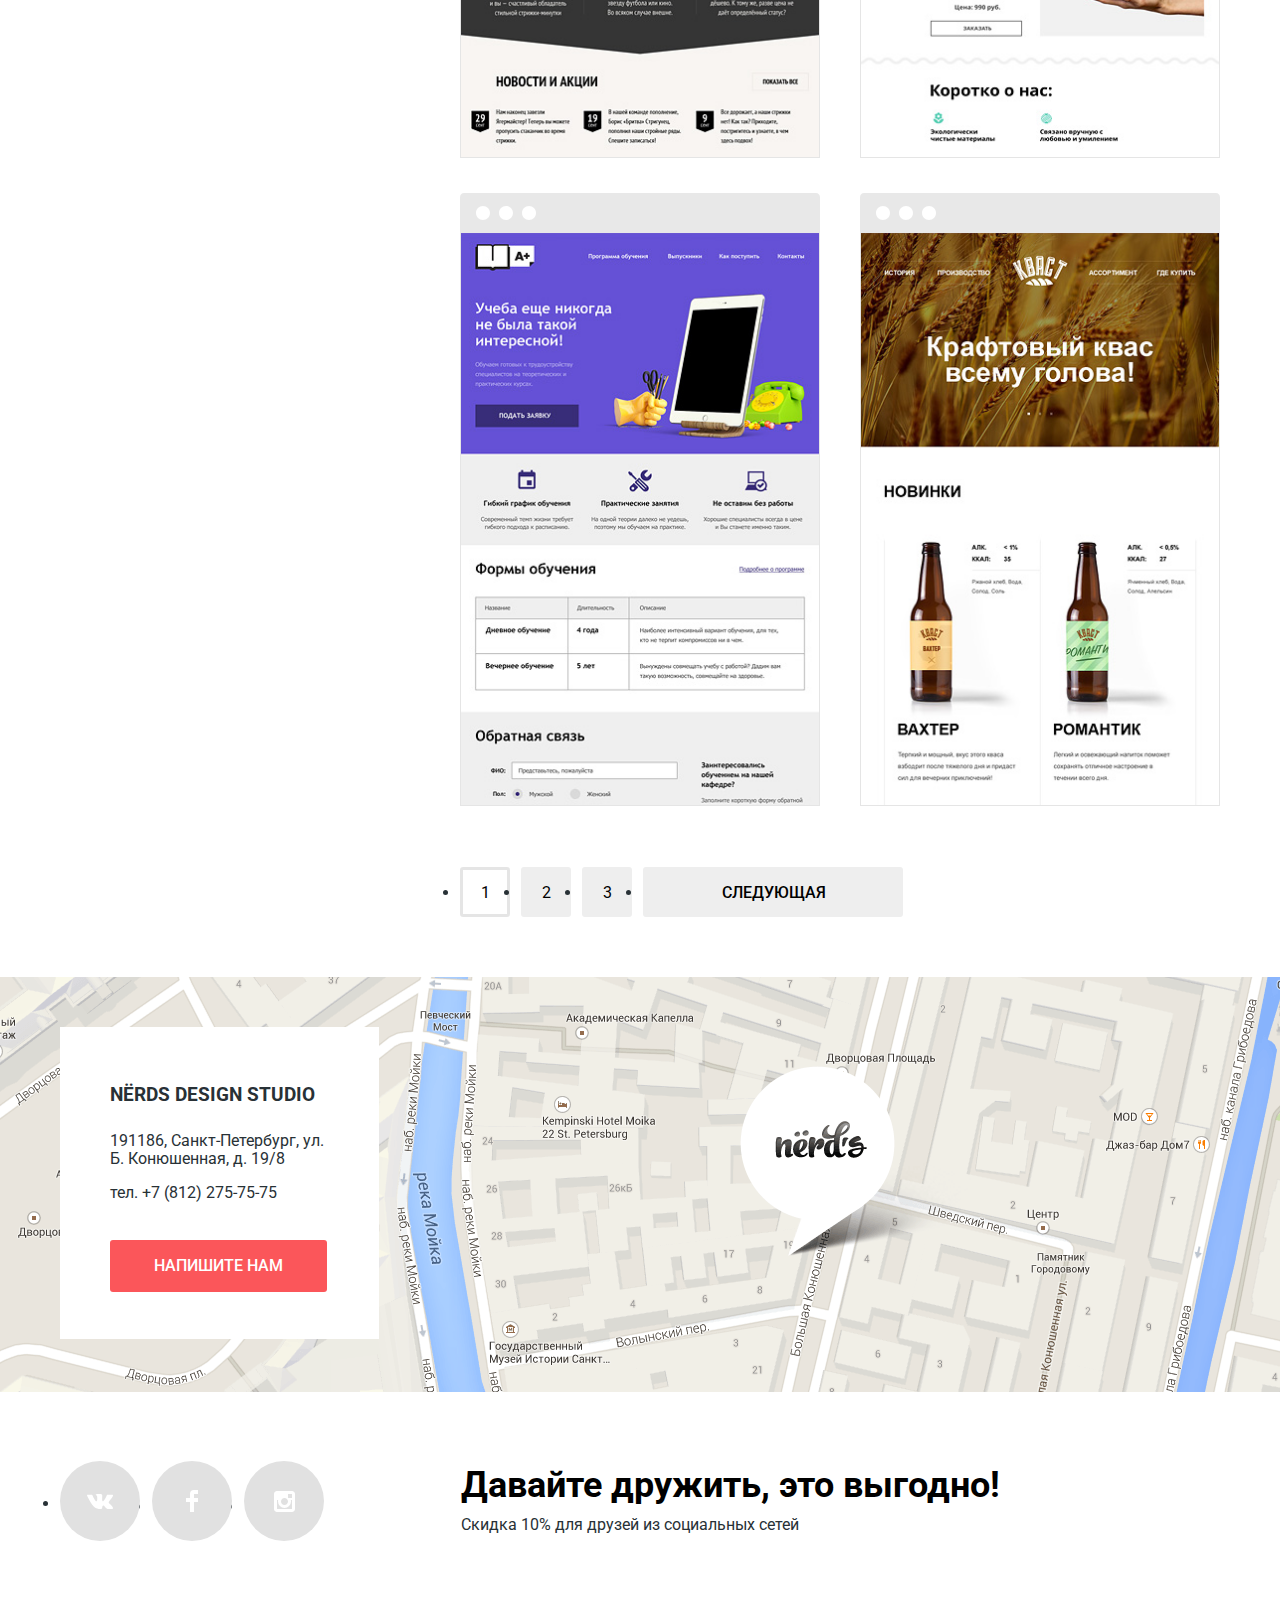
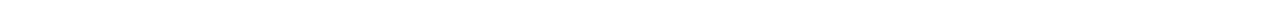
==== commit d066da5b: "доработка" ====
--- a/catalog.html
+++ b/catalog.html
@@ -15,10 +15,10 @@
             <img src="img/nerds-logo.png" width="160" height="65" alt="logo">
           </a>
           <ul class="navigation">
-            <li><a href="studio.html">студия</a></li>
-            <li><a href="clients.html">клиенты</a></li>
-            <li class="site-navigation-current"><a href="catalog.html">магазин</a></li>
-            <li><a href="contacts">контакты</a></li>
+            <li><a href="#">студия</a></li>
+            <li><a href="#">клиенты</a></li>
+            <li class="site-navigation-current"><a href="#">магазин</a></li>
+            <li><a href="#">контакты</a></li>
           </ul>
           <ul class="user-navigation">
             <li><a href="#" class="basket-link">корзина</a></li>
@@ -36,7 +36,7 @@
               <div class="range-filter">
                 <div class="range-controls">
                   <div class="scale">
-                    <div class="bar" style="margin-left: 20%; width: 30%"></div>
+                    <div class="bar" style="margin-left: 0; width: 70%"></div>
                   </div>
                   <div class="toggle toggle-min"></div>
                   <div class="toggle toggle-max"></div>
@@ -49,11 +49,11 @@
             </fieldset>
             <fieldset class="circle">
               <legend>Сетка:</legend>
-              <input type="radio" class="radio" name="radio" id="adaptive" checked>
+              <input type="radio" class="radio" name="grid" id="adaptive" value="adaptive" checked>
               <label for="adaptive">Адаптивная</label>
-              <input type="radio" class="radio" name="radio" id="fixed">
+              <input type="radio" class="radio" name="grid" id="fixed" value="fixed">
               <label for="fixed">Фиксированая</label>
-              <input type="radio" class="radio" name="radio" id="rubber" disabled>
+              <input type="radio" class="radio" name="grid" id="rubber" value="rubber" disabled>
               <label for="rubber" class="rubber">Резиновая</label>
             </fieldset>
             <fieldset class="square">
@@ -72,7 +72,7 @@
             </fieldset>
           </form>
         </section>
-        <section class="block-maket">
+        <section class="block-layout">
           <h2 class="visually-hidden">Список макетов</h2>
           <div class="sorting">
             <span>сортировать:</span>
@@ -80,63 +80,63 @@
               <li><a href="catalog" class="current">по цене</a></li>
               <li><a href="type">по типу</a></li>
               <li><a href="name">по названию</a></li>
-              <li><a href="arrow-down" class="arrow-asc"></a></li>
-              <li><a href="arrow-up" class="arrow-des"></a></li>
+              <li><a href="arrow-down" class="arrow-asc" aria-label="По возрастанию" title="По возрастанию"><span class="visually-hidden">По возрастанию</span></a></li>
+              <li><a href="arrow-up" class="arrow-des" aria-label="По убыванию" title="По убыванию"><span class="visually-hidden">По убыванию</span></a></li>
             </ul>
           </div>
-        <article class="maket">
+        <article class="layout">
           <img src="img/img-sedona.jpg" width="360" height="576" alt="sedona" class="sedona">
           <div class="catalog-pop-up">
-            <h2><a href="#" class="maket-link">sedona</a></h2>
+            <h2><a href="#" class="layout-link">sedona</a></h2>
             <p>Информационный сайт для туристов</p>
             <a href="basket-link" class="order-link">9 900 руб.</a>
           </div>
         </article>
-        <article class="maket">
+        <article class="layout">
           <img src="img/img-pink.jpg" width="360" height="576" alt="pink">
           <div class="catalog-pop-up">
-            <h2><a href="#" class="maket-link">pink app</a></h2>
+            <h2><a href="#" class="layout-link">pink app</a></h2>
             <p>Продуктовый лендинг приложения для iOS и Android</p>
             <a href="basket-link" class="order-link">9 900 руб.</a>
           </div>
         </article>
-        <article class="maket">
+        <article class="layout">
           <img src="img/img-barbershop.jpg" width="360" height="576" alt="barbershop">
           <div class="catalog-pop-up">
-            <h2><a href="#" class="maket-link">barbershop</a></h2>
+            <h2><a href="#" class="layout-link">barbershop</a></h2>
             <p>Сайт салоны красоты. Для мужчин, да.</p>
             <a href="basket-link" class="order-link">9 900 руб.</a>
           </div>
         </article>
-        <article class="maket">
+        <article class="layout">
           <img src="img/img-mishka.jpg" width="360" height="576" alt="mishka">
           <div class="catalog-pop-up">
-            <h2><a href="#" class="maket-link">mishka</a></h2>
+            <h2><a href="#" class="layout-link">mishka</a></h2>
             <p>Интернет-магазин  вязаных игрушек</p>
             <a href="basket-link" class="order-link">9 900 руб.</a>
           </div>
         </article>
-        <article class="maket">
+        <article class="layout">
           <img src="img/img-aplus.jpg" width="360" height="576" alt="aplus">
           <div class="catalog-pop-up">
-            <h2><a href="#" class="maket-link">a plus</a></h2>
+            <h2><a href="#" class="layout-link">a plus</a></h2>
             <p>Лендинг курсов повышения квалификации</p>
             <a href="basket-link" class="order-link">9 900 руб.</a>
           </div>
         </article>
-        <article class="maket">
+        <article class="layout">
           <img src="img/img-kvast.jpg" width="360" height="576" alt="kvast">
           <div class="catalog-pop-up">
-            <h2><a href="#" class="maket-link">кваст</a></h2>
+            <h2><a href="#" class="layout-link">кваст</a></h2>
             <p>Промо-сайт производителя крафтового кваса</p>
             <a href="basket-link" class="order-link">9 900 руб.</a>
           </div>
         </article>
           <ul class="pagination">
-            <li class="pagination-item pagination-item-current"><a href="catalog.html">1</a></li>
-            <li class="pagination-item"><a href="catalog-1">2</a></li>
-            <li class="pagination-item"><a href="catalog-2">3</a></li>
-            <li class="pagination-item pagination-next"><a href="next">следующая</a></li>
+            <li><a href="" class="pagination-item pagination-item-current">1</a></li>
+            <li><a href="#" class="pagination-item">2</a></li>
+            <li><a href="#" class="pagination-item">3</a></li>
+            <li><a href="#" class="pagination-item pagination-next">следующая</a></li>
           </ul>
         </section>
       </div>
--- a/css/style.css
+++ b/css/style.css
@@ -42,7 +42,7 @@
   text-transform: uppercase;
 }
 
-li{
+.navigation li{
   list-style-type: none;
   }
 
@@ -58,6 +58,7 @@
   border-radius: 50%;
   margin-right: 14px;
   cursor: pointer;
+  vertical-align: top;
 }
 
 i{
@@ -151,6 +152,7 @@
   border-radius: 3px;
   border: none;
   font-weight: 500;
+  vertical-align: middle;
 }
 
 .main-menu-item h3{
@@ -264,6 +266,7 @@
   line-height: 18px;
   text-transform: uppercase;
   padding: 17px 44px;
+  vertical-align: middle;
 }
 
 .write-us-button:link{
@@ -323,6 +326,7 @@
   margin-top: 47px;
   font-weight: 500;
   text-transform: uppercase;
+  font-family: 'Roboto', arial,  sans-serif;
  }
 
 .pop-up .button:link{
@@ -431,6 +435,7 @@
   width: 160px;
   height: 50px;
   font-weight: 500;
+  text-transform: uppercase;
 }
 
 .main-menu-order-1:link{
@@ -484,27 +489,16 @@
           box-shadow: inset 0 3px 0 rgba(0, 1, 1, 0.1);
 }
 
-.logo:link,
-.logo :link,
-.logo:link,
-.logo:link,
-.logo:link,
 .logo:link{
-  opacity: 0.6;
-}
-
-.logo:hover,
-.logo:hover,
-.logo:hover,
+  opacity: 0.2;
+}
+
 .logo:hover{
   opacity: 1;
 }
 
-.logo:active,
-.logo:active,
-.logo:active,
 .logo:active{
-  opacity: 0.3;
+  opacity: 0.1;
 }
 
 .write-us textarea{
@@ -539,7 +533,13 @@
 }
 
 input[type="text"]:invalid::-webkit-input-placeholder{
-  color:  #e74246;
+  color: #e74246;
+  width: 360px;
+  height: 50px;
+}
+
+input[type="text"]:invalid::-moz-placeholder{
+  color: #e74246;
   width: 360px;
   height: 50px;
 }
@@ -612,6 +612,8 @@
   border: none;
   border-radius: 3px;
   font-weight: 500;
+  font-family: 'Roboto', arial,  sans-serif;
+  vertical-align: middle;
 }
 
 .filter{
@@ -656,7 +658,7 @@
 .catalog-pop-up{
   position: relative;
   width: 100%;
-  height: 240px;
+  min-height: 240px;
   text-align: center;
   background-color: #eeeeee;
   padding: 26px 50px 20px 50px;
@@ -708,7 +710,7 @@
           box-shadow: inset 0 3px 0 rgba(0, 1, 1, 0.1);
 }
 
-.catalog-pop-up .maket-link{
+.catalog-pop-up .layout-link{
   color: #000000;
   font-weight: 500;
 }
@@ -741,6 +743,7 @@
   display: -webkit-box;
   display: -ms-flexbox;
   display: flex;
+  flex-wrap: wrap;
   margin: 0;
   padding: 0;
   width: 560px;
@@ -776,9 +779,18 @@
   display: flex;
   -ms-flex-wrap: wrap;
       flex-wrap: wrap;
+  width: auto;
 }
 
 .main-header-logo{
+  width: 160px;
+  height: 65px;
+  padding-top: 50px;
+  margin-right: 202px;
+  z-index: 1;
+}
+
+.main-logo{
   width: 160px;
   height: 65px;
   padding-top: 50px;
@@ -821,42 +833,97 @@
   position: relative;
 }
 
+.projects{
+  margin: 0;
+  padding: 0;
+  margin-bottom: 83px;
+}
+
 .projects a{
   width: 260px;
   height: 180px;
 }
 
+.projects li{
+  margin: 0;
+  padding: 0;
+}
+
 .html::after{
   content: "";
   position: absolute;
   left: 0;
+  background-image: url("../img/logo-1.png");
+  background-repeat: no-repeat;
+  background-position: 0 0;
+  width: 260px;
+  height: 180px;
+  left: -1px;
+  top: -2px;
+
+}
+
+.barbershop::after{
+  content: "";
+  position: absolute;
+  left: 297px;
+  top: -2px;
+  background-image: url("../img/logo-2.png");
+  background-repeat: no-repeat;
+  width: 260px;
+  height: 180px;
+}
+
+.pink::after{
+  content: "";
+  position: absolute;
+  background-image: url("../img/logo-3.png");
+  background-repeat: no-repeat;
+  right: 299px;
+  top: -2px;
+  width: 260px;
+  height: 180px;
+}
+
+.mishka::after{
+  content: "";
+  position: absolute;
+  background-image: url("../img/logo-4.png");
+  background-repeat: no-repeat;
+  width: 260px;
+  height: 180px;
+  right: -1px;
+  top: -2px;
+}
+
+.projects .logo-html::after{
+  content: "";
+  position: absolute;
   width: 2px;
-  height: 55px;
+  height: 52px;
+  background-color: #eeeeee;
   left: 279px;
-  top: 61px;
+  top: 62px;
+}
+
+.projects .logo-barbershop::after{
+  content: "";
+  position: absolute;
+  width: 2px;
+  height: 52px;
   background-color: #eeeeee;
-}
-
-.barbershop::after{
-  content: "";
-  position: absolute;
-  left: 0;
+  left: 579px;
+  top: 62px;
+}
+
+.projects .logo-pink::after{
+  content: "";
+  position: absolute;
   width: 2px;
-  height: 55px;
-  left: 579px;
-  top: 61px;
+  height: 52px;
   background-color: #eeeeee;
-}
-
-.mishka::after{
-  content: "";
-  position: absolute;
-  left: 0;
-  width: 2px;
-  height: 55px;
-  left: 879px;
-  top: 61px;
-  background-color: #eeeeee;
+  right: 279px;
+  top: 62px;
 }
 
 .modal-map{
@@ -985,7 +1052,6 @@
   border: none;
 }
 
-
 .square{
   margin: 0;
   padding: 0;
@@ -1000,11 +1066,6 @@
 
 .square label{
   margin-bottom: 20px;
-}
-
- {
-  width: 760px;
-  min-height: 1915px;
 }
 
 .gallery{
@@ -1018,7 +1079,7 @@
       justify-content: space-around;
 }
 
-.maket{
+.layout{
   width: 360px;
   margin: 0;
   padding: 0;
@@ -1059,11 +1120,11 @@
   display: flex;
 }
 
-.pagination a{
-  color: #000000;
-}
-
-.pagination a{
+.pagination .pagination-item{
+  color: #000000;
+}
+
+.pagination-item{
   display: block;
   width: 50px;
   height: 50px;
@@ -1075,24 +1136,24 @@
   border-radius: 3px;
 }
 
-.pagination a:hover{
+.pagination-item:not(.pagination-item-current):hover{
   background-color: #dfdfdf;
 }
 
-.pagination a:active{
+.pagination-item:not(.pagination-item-current):active{
   background-color: #d5d5d5;
   -webkit-box-shadow: inset 0 3px 0 rgba(0, 1, 1, 0.1);
           box-shadow: inset 0 3px 0 rgba(0, 1, 1, 0.1);
-  color: rgba(0, 1, 1, 0.3)
-}
-
-.pagination-item-current a{
+  color: rgba(0, 1, 1, 0.3);
+}
+
+.pagination-item-current{
   background-color: #ffffff;
   -webkit-box-shadow: inset 0 0 0 3px rgba(0, 1, 1, 0.1);
           box-shadow: inset 0 0 0 3px rgba(0, 1, 1, 0.1);
 }
 
-.pagination-next a{
+.pagination-next{
   padding-top: 17px;
   min-width: 260px;
   padding-left: 15px;
@@ -1129,6 +1190,7 @@
   border: 1px solid #fb565a;
   top: 10px;
   left: 1px;
+  vertical-align: middle;
 }
 
 .list-items li:nth-child(2)::before{
@@ -1140,6 +1202,7 @@
   border: 1px solid #fb565a;
   top: 59px;
   left: 1px;
+  vertical-align: middle;
 }
 
 .list-items li:nth-child(3)::before{
@@ -1151,6 +1214,7 @@
   border: 1px solid #fb565a;
   top: 107px;
   left: 1px;
+  vertical-align: middle;
 }
 
 .container{
@@ -1170,11 +1234,14 @@
   padding-top: 36px;
 }
 
-.about-us h2:first-child{
+.column-title{
   font-size: 45px;
   line-height: 45px;
   font-weight: 500;
-  margin-bottom: 32px;
+}
+
+.left-column h2 {
+  margin-bottom: 25px;
 }
 
 
@@ -1187,7 +1254,7 @@
           justify-content: space-between;
 }
 
-.block-maket{
+.block-layout{
   width: 760px;
   display: -ms-flex;
   display: -webkit-box;
@@ -1253,12 +1320,12 @@
   padding-left: 20px;
 }
 
-.range-controls .scale {
+.range-controls .scale{
   height: 2px;
   background: #d7dcde;
 }
 
-.range-controls .bar {
+.range-controls .bar{
   width: 70%;
   height: 2px;
   background: #00ca74;
@@ -1284,11 +1351,11 @@
 }
 
 .range-controls .toggle-max {
-  left: 110px;
+  left: 125px;
 }
 
 .range-controls .toggle-min {
-  left: 18px;
+  left: 16px;
   top: 36px;
   width: 20px;
   height: 20px;
@@ -1306,6 +1373,7 @@
   width: 50%;
   font-size: 16px;
   text-transform: uppercase;
+  vertical-align: middle;
 }
 
 .price-controls {
@@ -1331,7 +1399,8 @@
 }
 
 .about-us p {
-  margin-bottom: 38px;
+  margin-bottom: 39px;
+  margin-top: 33px;
 }
 
 .about-us{
@@ -1341,14 +1410,11 @@
 
 .left-column{
   width: 670px;
+  padding-top: 36px;
 }
 
 .right-column{
   width: 360px;
-}
-
-.left-column h2 {
-  margin-bottom: 25px;
 }
 
 .company-logo img{
@@ -1469,6 +1535,7 @@
   background-repeat: no-repeat;
   opacity: 0.2;
   cursor: pointer;
+  vertical-align: middle;
 }
 
 input[type="checkbox"] + label::after{
@@ -1511,14 +1578,15 @@
   background-repeat: no-repeat;
   opacity: 0.1;
   cursor: pointer;
-}
-
-.maket{
+  vertical-align: middle;
+}
+
+.layout{
   position: relative;
-  margin-bottom: 29px;
-}
-
-.maket img{
+  margin-bottom: 28px;
+}
+
+.layout img{
   -webkit-box-sizing: border-box;
           box-sizing: border-box;
   margin-top: 40px;
@@ -1526,7 +1594,7 @@
   border-top: none;
 }
 
-.block-maket{
+.block-layout{
   position: relative;
 }
 
@@ -1545,7 +1613,7 @@
   opacity: 1;
 }
 
-.block-maket{
+.block-layout{
   position: relative;
 }
 
@@ -1604,11 +1672,10 @@
   display: none;
 }
 
-.maket:hover .catalog-pop-up{
+.layout:hover .catalog-pop-up{
   display: block;
   position: absolute;
   bottom: 0;
-
 }
 
 input[type="text"]{
@@ -1616,11 +1683,11 @@
   width: 80px;
 }
 
-.block-maket{
+.block-layout{
   position: relative;
 }
 
-.maket::before{
+.layout::before{
   content: url("../img/browser.svg");
   position: absolute;
   width: 360px;
@@ -1628,15 +1695,18 @@
   opacity: 0.12;
 }
 
-.maket:hover::before{
+.layout:hover::before{
   content: url("../img/browser.svg");
   width: 360px;
   height: 40px;
   position: absolute;
   opacity: 1;
-}
-
-.maket:hover{
+  border: 1px solid red;
+  border-bottom: none;
+  box-sizing: border-box;
+}
+
+.layout:hover{
   border-radius: 4px 4px 0 0;
   -webkit-box-shadow: 0 6px 15px rgba(0, 1, 1, 0.25);
           box-shadow: 0 6px 15px rgba(0, 1, 1, 0.25);
@@ -1655,6 +1725,10 @@
   position: absolute;
   padding: 56px 50px 47px 50px;
   z-index: 2;
+}
+
+.info{
+  width: 202px;
 }
 
 .writetous h3{
@@ -1706,3 +1780,42 @@
   top: 15px;
   right: 65px;
 }
+
+.web,
+.apps,
+.presentations{
+  width: 250px;
+  display: block;
+  position: relative;
+  padding-top: 170px;
+}
+
+.web::before{
+  content: "";
+  position: absolute;
+  background-image: url("../img/illustration-1.jpg");
+  background-repeat: no-repeat;
+  width: 300px;
+  height: 146px;
+  top: 0;
+}
+
+.apps::before{
+  content: "";
+  position: absolute;
+  background-image: url("../img/illustration-2.jpg");
+  background-repeat: no-repeat;
+  width: 300px;
+  height: 146px;
+  top: 0;
+}
+
+.presentations::before{
+  content: "";
+  position: absolute;
+  background-image: url("../img/illustration-3.jpg");
+  background-repeat: no-repeat;
+  width: 300px;
+  height: 146px;
+  top: 0;
+}
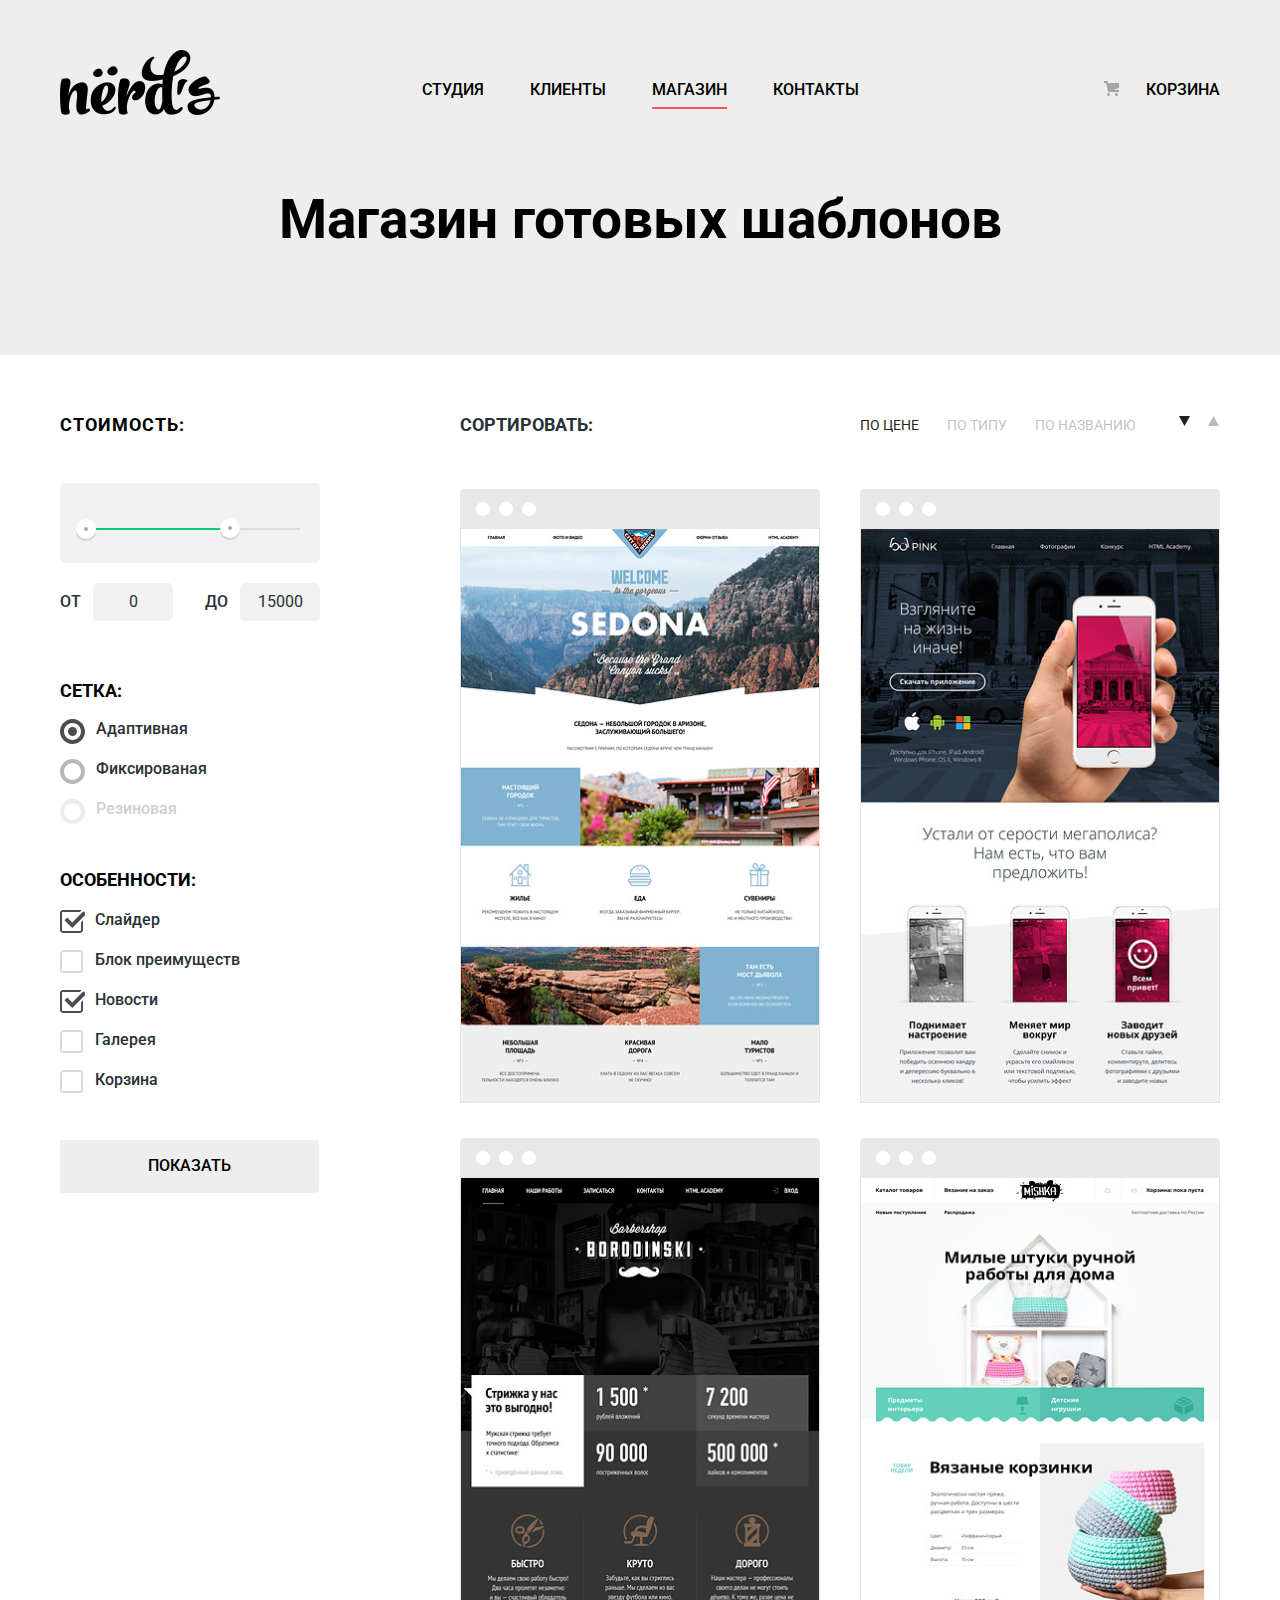
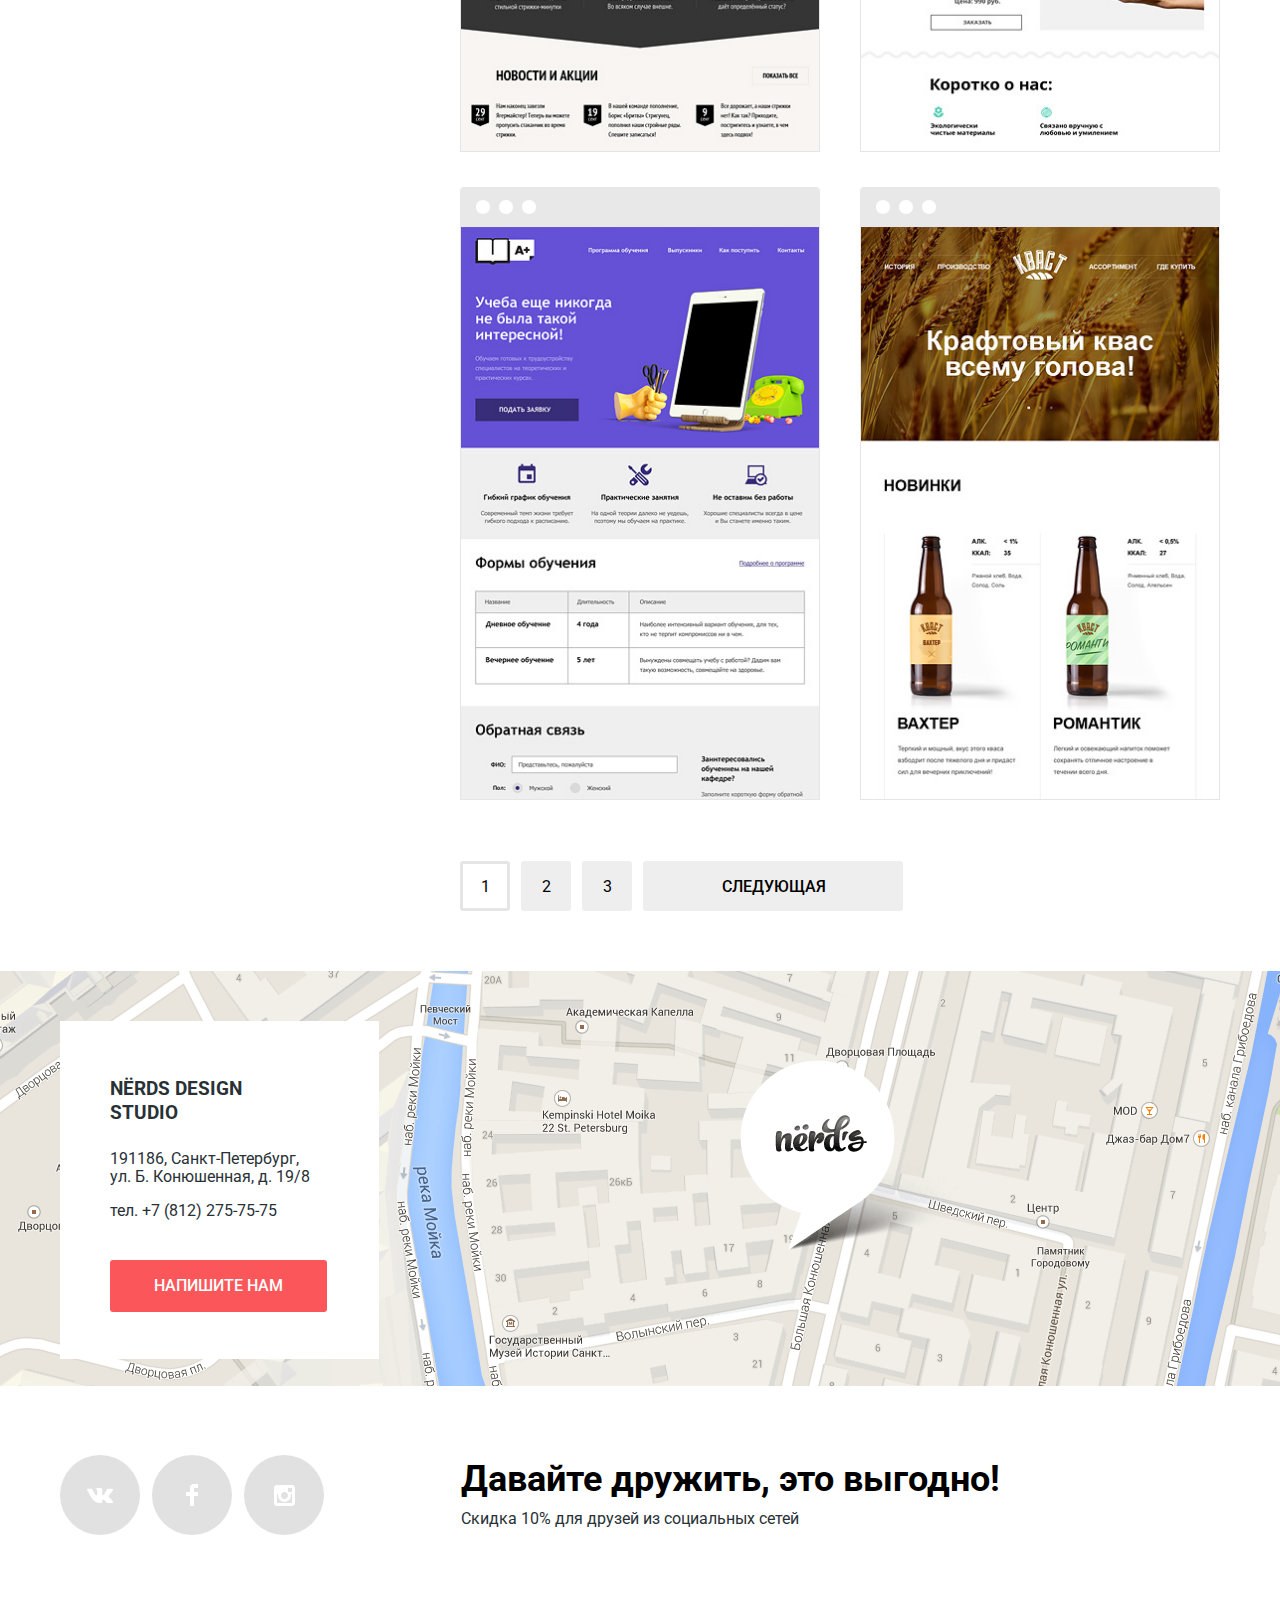
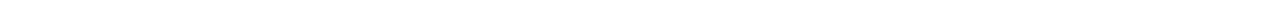
==== commit ad567294: "min js" ====
--- a/catalog.html
+++ b/catalog.html
@@ -3,9 +3,9 @@
   <head>
     <meta charset="utf-8">
     <title>Каталог Нердс</title>
-      <link href="https://fonts.googleapis.com/css?family=Roboto:400,500,700" rel="stylesheet">
-      <link href="css/normalize.css" rel="stylesheet">
-      <link href="css/style.css" rel="stylesheet">
+    <link href="https://fonts.googleapis.com/css?family=Roboto:400,500,700" rel="stylesheet">
+    <link href="css/normalize.css" rel="stylesheet">
+    <link href="css/style.min.css" rel="stylesheet">
   </head>
   <body>
     <header class="main-header">
@@ -15,10 +15,10 @@
             <img src="img/nerds-logo.png" width="160" height="65" alt="logo">
           </a>
           <ul class="navigation">
-            <li><a href="#">студия</a></li>
-            <li><a href="#">клиенты</a></li>
-            <li class="site-navigation-current"><a href="#">магазин</a></li>
-            <li><a href="#">контакты</a></li>
+            <li><a href="#" class="site-navigation">студия</a></li>
+            <li><a href="#" class="site-navigation">клиенты</a></li>
+            <li class="site-navigation site-navigation-current"><a>магазин</a></li>
+            <li><a href="#" class="site-navigation">контакты</a></li>
           </ul>
           <ul class="user-navigation">
             <li><a href="#" class="basket-link">корзина</a></li>
@@ -133,7 +133,7 @@
           </div>
         </article>
           <ul class="pagination">
-            <li><a href="" class="pagination-item pagination-item-current">1</a></li>
+            <li><a class="pagination-item pagination-item-current">1</a></li>
             <li><a href="#" class="pagination-item">2</a></li>
             <li><a href="#" class="pagination-item">3</a></li>
             <li><a href="#" class="pagination-item pagination-next">следующая</a></li>
@@ -143,12 +143,15 @@
       <div class="modal modal-map">
         <div class="container">
           <div class="writetous">
-            <h3>NЁRDS DESIGN STUDIO</h3>
-            <p>191186, Санкт-Петербург, ул. Б. Конюшенная, д. 19/8</p>
-            <p>тел. +7 (812) 275-75-75</p>
-            <a href="#" class="write-us-button">напишите нам</a>
+            <div class="info">
+              <h3>NЁRDS DESIGN STUDIO</h3>
+              <p>191186, Санкт-Петербург, ул. Б. Конюшенная, д. 19/8</p>
+              <p>тел. +7 (812) 275-75-75</p>
+            </div>
+            <a class="write-us-button" href="write-us.html">напишите нам</a>
           </div>
         </div>
+        <iframe class="google-map" src="https://www.google.com/maps/embed?pb=!1m18!1m12!1m3!1d1998.5991043651577!2d30.32089461586226!3d59.93879418187627!2m3!1f0!2f0!3f0!3m2!1i1024!2i768!4f13.1!3m3!1m2!1s0x4696310fca5ba729%3A0xea9c53d4493c879f!2z0JHQvtC70YzRiNCw0Y8g0JrQvtC90Y7RiNC10L3QvdCw0Y8g0YPQuy4sIDE5LCDQodCw0L3QutGCLdCf0LXRgtC10YDQsdGD0YDQsywgMTkxMTg2!5e0!3m2!1sru!2sru!4v1503756321000" style="border:0" allowfullscreen></iframe>
       </div>
     </main>
     <footer class="main-footer">
@@ -186,5 +189,6 @@
           <input type="submit" value="отправить" class="button">
       </form>
     </div>
+    <script src="js/script.min.js"></script>
   </body>
 </html>
--- a/css/style.min.css
+++ b/css/style.min.css
@@ -0,0 +1 @@
+@-webkit-keyframes incoming{0%{-webkit-transform:translate(-400%,-50%);transform:translate(-400%,-50%)}to{-webkit-transform:translate(-50%,-50%);transform:translate(-50%,-50%)}}@keyframes incoming{0%{-webkit-transform:translate(-400%,-50%);transform:translate(-400%,-50%)}to{-webkit-transform:translate(-50%,-50%);transform:translate(-50%,-50%)}}html{-webkit-box-sizing:border-box;box-sizing:border-box}*,::after,::before{-webkit-box-sizing:inherit;box-sizing:inherit}body{min-width:1200px;margin:0;padding:0;font-family:'Roboto',arial,sans-serif;font-weight:400;font-size:16px;line-height:24px;color:#283136}img{max-width:100%;height:auto;-webkit-box-sizing:content-box;box-sizing:content-box}a{text-decoration:none}li{list-style-type:none}.main-header{background-color:#eee}.main-menu-item h3,.main-navigation a{font-weight:500;font-size:16px;line-height:30px;color:#000;text-transform:uppercase}.slider{position:relative}.slider-controls i{display:inline-block;width:18px;height:18px;background-color:#fff;border-radius:50%;margin-right:14px;cursor:pointer;vertical-align:top;position:relative}.slider-controls{position:absolute;bottom:90px;left:536px}.slider-controls .active::before{content:"";position:absolute;-webkit-transform:translate(-50%,-50%);transform:translate(-50%,-50%);left:50%;top:50%;z-index:2;width:9px;height:9px;background-color:#fff;border:2px solid #c1c1c1;border-radius:50%}.slider-slide-1 h2,.slider-slide-2 h2,.slider-slide-3 h2{font-weight:500;font-size:55px;line-height:55px;color:#000;max-width:600px}.slider-slide-1,.slider-slide-2,.slider-slide-3{background-repeat:no-repeat;background-size:760px 431px;background-color:#eee}.slider-slide-1{display:block;min-height:431px;margin:0 0 80px;background-image:url(../img/nerds-index-slide1.png);background-position:398px 11px;padding:88px 0 80px}.slider-slide-2,.slider-slide-3{background-image:url(../img/nerds-index-slide2.png);background-position:right;padding:78px 0 80px}.slider-slide-3{background-image:url(../img/nerds-index-slide3.png)}.slide h2{margin:0 0 25px}.slide p{max-width:400px;margin:0 0 38px}.find-out-more{display:inline-block;padding:17px 54px;font-size:16px;line-height:18px;text-transform:uppercase;text-align:center;text-decoration:none;color:#fff;border-radius:3px;border:0;font-weight:500}.main-menu-item h3{font-weight:700;font-size:24px;padding:0;margin:0 0 14px}.main-menu-item a{color:#fff;text-align:center;vertical-align:middle}.main-menu-item img{margin-bottom:17px}.main-menu-item p{margin-bottom:32px;width:250px}.find-out-more,.main-menu-order-1{background-color:#fb565a;vertical-align:middle}.button{display:block;border-radius:3px;padding:16px 39px}.main-menu-order-2{background-color:#00ca74;text-align:center}.main-menu-order-3{background-color:#efc84a;text-align:center}.about-us>h2{font-weight:500;font-size:45px;line-height:45px;color:#000;padding-bottom:17px;margin:0}.left-column h2:not(:first-child){text-transform:uppercase;font-size:16px;line-height:24px;color:#000}.right-column h3,.write-us h3{text-transform:uppercase;color:#000}.right-column h3{font-weight:700;margin:0 0 33px;padding-left:17px;font-size:16px;line-height:24px}.stats th{font-size:45px;line-height:50px;color:#000;padding-bottom:14px;position:relative;padding-right:24px;text-align:start}.stats td{padding-right:22px}.write-us h3{font-size:18px;line-height:30px}.sale p,.stats td,.write-us p,.write-us-button{font-size:16px;line-height:18px}.write-us-button{display:inline-block;border-radius:3px;background-color:#fb565a;color:#fff;text-transform:uppercase;padding:17px 44px;vertical-align:middle}.write-us-button:link{background-color:#fb565a;color:#fff;margin-top:2px;font-weight:500}.write-us-button:hover{background-color:#e74246;color:#fff}.write-us-button:active{background-color:#d7373b;color:#fff;-webkit-box-shadow:inset 0 3px 0 rgba(0,1,1,.1);box-shadow:inset 0 3px 0 rgba(0,1,1,.1)}.main-pop-up label,.sale b,.stats th,.write-us h3{font-weight:700}.main-pop-up h3{color:#000;font-size:45px;line-height:45px;padding:0;margin:0 0 40px}textarea{color:#d7dcde;border:2px solid #d7dcde}.pop-up input[type=text]{color:#b1b1b1;border:2px solid #d7dcde;margin-top:12px;margin-bottom:36px;border-radius:3px;font-family:inherit}.pop-up input[type=submit]{font-size:16px;line-height:18px;text-align:center;border:0;margin-top:47px;font-weight:500;text-transform:uppercase;font-family:'Roboto',arial,sans-serif}.pop-up .button:link,.pop-up input[type=submit]{background-color:#fb565a;color:#fff}.pop-up .button:hover{background-color:#e74246;color:#fff}.pop-up .button:active{background-color:#d7373b;color:#fff;-webkit-box-shadow:inset 0 3px 0 rgba(0,1,1,.1);box-shadow:inset 0 3px 0 rgba(0,1,1,.1)}.social>svg{fill:#fff;margin:auto}.sale{-webkit-box-flex:3;-ms-flex-positive:3;flex-grow:3}.sale b{font-size:36px;line-height:36px;color:#000}.sale p{line-height:22px}.pagination-next{font-size:16px;line-height:18px;font-weight:500;text-transform:uppercase}.main-header-logo:link{opacity:1}.main-header-logo:hover{opacity:.6}.main-header-logo:active,.social:active>svg{opacity:.3}.site-navigation:not(.site-navigation-current):hover{color:#fb565a}.site-navigation:not(.site-navigation-current):active{color:#bdbdbd}.navigation li:not(:last-child){margin-right:46px}.site-navigation-current{border-bottom:2px solid #fb565a;padding-bottom:2px}.basket-link:hover{color:#fb565a}.basket-link:active{color:#bdbdbd}.find-out-more:link{background-color:#fb565a;color:#fff}.find-out-more:hover{background-color:#e74246;color:#fff}.find-out-more:active{background-color:#d7373b;color:#e48789;-webkit-box-shadow:inset 0 3px 0 rgba(0,1,1,.1);box-shadow:inset 0 3px 0 rgba(0,1,1,.1)}.main-menu-item .button{padding:14px 39px;width:160px;height:50px;font-weight:500;text-transform:uppercase}.main-menu-order-1:link{background-color:#fb565a;color:#fff}.main-menu-order-1:hover{background-color:#e74246;color:#fff}.main-menu-order-1:active{background-color:#d7373b;color:#e48789;-webkit-box-shadow:inset 0 3px 0 rgba(0,1,1,.1);box-shadow:inset 0 3px 0 rgba(0,1,1,.1)}.main-menu-order-2:link{background-color:#00ca74;color:#fff}.main-menu-order-2:hover{background-color:#00bc6c;color:#fff}.main-menu-order-2:active{background-color:#00aa62;color:#74c69c;-webkit-box-shadow:inset 0 3px 0 rgba(0,1,1,.1);box-shadow:inset 0 3px 0 rgba(0,1,1,.1)}.main-menu-order-3:link{background-color:#efc84a;color:#fff}.main-menu-order-3:hover{background-color:#eab534;color:#fff}.main-menu-order-3:active{background-color:#e5a722;color:#edc47f;-webkit-box-shadow:inset 0 3px 0 rgba(0,1,1,.1);box-shadow:inset 0 3px 0 rgba(0,1,1,.1)}.logo:link{opacity:.2}.logo:hover{opacity:1}.logo:active{opacity:.1}.write-us textarea{width:760px;height:118px}.write-us input:link,.write-us textarea:link{border-color:#d7dcde}.write-us input:hover,.write-us textarea:hover{border-color:#b4b9bb}.write-us input:focus,.write-us textarea:focus{border-color:#000;color:#444}input[type=text]:invalid::-webkit-input-placeholder{width:360px;height:50px}input[type=text]:invalid::-moz-placeholder{color:#e74246;width:360px;height:50px}input[type=text]:invalid{border-color:#e74246}.shop{font-size:55px;line-height:55px;color:#000;text-align:center;padding-bottom:108px;padding-top:83px;margin:0 0 61px}.filters>h2{margin:0}.filter,.filters legend,.filters>h2{font-size:18px;font-weight:700;color:#000}.filters legend,.filters>h2{text-transform:uppercase;line-height:30px}.form label{font-size:16px;line-height:20px;color:#283136;display:block;font-weight:500}.square input[type=submit]{outline:0;display:inline-block;padding:17px 88px;margin-top:30px;border:0;border-radius:3px;font-weight:500;font-family:'Roboto',arial,sans-serif;vertical-align:middle;background-color:#eee}.square input[type=submit]:link{background-color:#eee;color:#000}.square input[type=submit]:hover{background-color:#dfdfdf;color:#000}.square input[type=submit]:active{background-color:#d5d5d5;color:#a9a9a9;-webkit-box-shadow:inset 0 3px 0 0 #bfbfbf;box-shadow:inset 0 3px 0 0 #bfbfbf}.filter{line-height:18px}.filter-type a{font-size:14px;line-height:18px;text-transform:uppercase;display:block;color:rgba(35,31,32,.3)}.filter-type a:hover{color:rgba(35,31,32,.6)}.filter-type .current,.filter-type a:active{color:#231f20}.filter-type li{margin-right:28px;padding:0}.filter-type:nth-child(4){padding-right:18px}.catalog-pop-up{position:relative;width:100%;min-height:240px;text-align:center;background-color:#eee;padding:26px 50px 20px}.catalog-pop-up h2{font-size:18px;line-height:30px;text-transform:uppercase;font-weight:700;color:#000;padding-bottom:13px;margin:0}.catalog-pop-up p,.order-link{font-size:16px;line-height:18px}.catalog-pop-up p{color:#666;padding-bottom:33px;margin:0 0 13px}.order-link{text-transform:uppercase;padding:16px 62px;border-radius:3px;font-weight:500;margin-bottom:3px}.order-link:link{background-color:#fb565a;color:#fff}.order-link:hover{background-color:#e74246;color:#fff}.order-link:active{background-color:#d7373b;color:#fff;-webkit-box-shadow:inset 0 3px 0 rgba(0,1,1,.1);box-shadow:inset 0 3px 0 rgba(0,1,1,.1)}.catalog-pop-up .layout-link{color:#000;font-weight:500}.circle label:link{color:#283136}.circle label:hover{color:#000}.circle label:disabled{color:#ced0d0}.square label:link{color:#283136}.square label:hover{color:#000}.square label:disabled,input[type=radio]:disabled+label{color:#ced0d0}.navigation{display:-webkit-box;display:-ms-flexbox;display:flex;-ms-flex-wrap:wrap;flex-wrap:wrap;margin:0;width:560px;padding:75px 0 0}.user-navigation{margin:0 0 0 auto;padding:75px 0 0}.basket-link{position:relative;padding-left:42px}.basket-link::before{content:"";position:absolute;top:1px;left:0;width:15px;height:15px;background-image:url(../img/cart-icon.svg);background-repeat:no-repeat}.main-navigation{display:-webkit-box;display:-ms-flexbox;display:flex;-ms-flex-wrap:wrap;flex-wrap:wrap;width:auto}.main-header-logo,.main-logo{width:160px;height:65px;padding-top:50px;margin-right:202px;z-index:1}.menu-list{display:-webkit-box;display:-ms-flexbox;display:flex;flex-wrap:wrap;padding:0;margin:0 0 80px}.main-menu-item{min-width:300px;margin-right:100px}.main-menu-item:last-child{margin-right:0}.projects-list{border-top:2px solid #eee;margin-bottom:76px;position:relative}.projects-list:after{content:"";position:absolute;background-color:#eee;width:1160px;height:2px;top:180px;right:0}.projects a{display:block}.projects{display:-webkit-box;display:-ms-flexbox;display:flex;-webkit-box-pack:justify;-ms-flex-pack:justify;justify-content:space-between}.projects,.projects li{margin:0;padding:0;position:relative}.logo-barbershop::after,.logo-html::after,.logo-pink::after{content:"";position:absolute;width:2px;height:52px;background-color:#eee;top:64px}.logo-barbershop::after,.logo-html::after{left:279px}.logo-pink::after{right:-21px}.modal-map{position:relative;background-image:url(../img/map-contacts.png);background-repeat:no-repeat;background-position:center top}.google-map,.modal-map img{position:absolute;height:415px;top:0}.modal-map img{display:block;margin:0 auto;z-index:1;width:1440px}.google-map{width:100%;z-index:2}.main-footer p{margin:0;padding:10px 0 0}.main-footer{min-height:217px}.footer-social,.main-footer .container,.social{display:-webkit-box;display:-ms-flexbox;display:flex}.main-footer .container{-webkit-box-pack:center;-ms-flex-pack:center;justify-content:center;-webkit-box-align:center;-ms-flex-align:center;align-items:center;padding-top:69px}.footer-social,.social{position:relative}.footer-social{-webkit-box-pack:start;-ms-flex-pack:start;justify-content:flex-start;padding:0;-webkit-box-flex:1;-ms-flex-positive:1;flex-grow:1;margin:0 51px 0 0}.social{width:80px;height:80px;background-color:#e1e1e1;border-radius:50%}.footer-social li{margin-right:12px}.social:hover{background-color:#e74246}.social:active{background-color:#d7373b;-webkit-box-shadow:inset 0 3px 0 rgba(0,1,1,.1);box-shadow:inset 0 3px 0 rgba(0,1,1,.1)}.main-pop-up{display:none;position:fixed;-webkit-transform:translate(-50%,-50%);transform:translate(-50%,-50%);top:50%;left:50%;width:960px;padding:72px 100px 84px;-webkit-box-shadow:0 10px 40px 1px #000;box-shadow:0 10px 40px 1px #000;background-color:#fff;z-index:3}.modal-show{display:block;-webkit-animation-name:incoming;animation-name:incoming;-webkit-animation-duration:.5s;animation-duration:.5s;-webkit-animation-timing-function:ease-out;animation-timing-function:ease-out}.filters{width:260px}.form{display:-webkit-box;display:-ms-flexbox;display:flex;-webkit-box-orient:vertical;-webkit-box-direction:normal;-ms-flex-direction:column;flex-direction:column}.circle{margin:0}.circle,.square{padding:0;border:0}.square label{margin-bottom:20px}.gallery{padding:0;display:-webkit-box;display:-ms-flexbox;display:flex;-ms-flex-wrap:wrap;flex-wrap:wrap;-ms-flex-pack:distribute;justify-content:space-around}.layout{width:360px;padding:0}.filter-type{display:-webkit-box;display:-ms-flexbox;display:flex;padding:0;margin:0 0 0 auto}.arrow-asc,.arrow-des{position:absolute;background-image:url(../img/icon-up-dir.svg);background-repeat:no-repeat;top:0;right:0;width:12px;height:12px}.arrow-des{background-image:url(../img/icon-down-dir.svg);right:29px}.pagination{display:-webkit-box;display:-ms-flexbox;display:flex}.pagination .pagination-item{color:#000}.pagination-item{display:block;width:50px;height:50px;background-color:#eee;text-align:center;vertical-align:middle;padding:14px;margin-right:11px;border-radius:3px}.pagination-item:not(.pagination-item-current):hover{background-color:#dfdfdf}.pagination-item:not(.pagination-item-current):active{background-color:#d5d5d5;-webkit-box-shadow:inset 0 3px 0 rgba(0,1,1,.1);box-shadow:inset 0 3px 0 rgba(0,1,1,.1);color:rgba(0,1,1,.3)}.pagination-item-current{background-color:#fff;-webkit-box-shadow:inset 0 0 0 3px rgba(0,1,1,.1);box-shadow:inset 0 0 0 3px rgba(0,1,1,.1)}.pagination-next{padding-top:17px;min-width:260px;padding-left:15px}.visually-hidden{position:absolute;width:1px;height:1px;margin:-1px;border:0;padding:0;clip:rect(0 0 0 0);overflow:hidden}.list-items li{margin:0;padding:0 0 24px}.list-items{position:relative;padding-left:37px}.list-items li::before{content:"";position:absolute;display:inline-block;width:25px;height:2px;border:1px solid #fb565a;top:10px;left:1px;vertical-align:middle}.list-items li:nth-child(2)::before,.list-items li:nth-child(3)::before{content:"";position:absolute;display:inline-block;width:25px;height:2px;border:1px solid #fb565a;top:59px;left:1px;vertical-align:middle}.list-items li:nth-child(3)::before{top:107px}.container{width:1200px;margin:0 auto;padding:0 20px}.about-us{display:-webkit-box;display:-ms-flexbox;display:flex;-webkit-box-pack:justify;-ms-flex-pack:justify;justify-content:space-between;border-top:2px solid #eee}.column-title{font-size:45px;line-height:45px;font-weight:500;margin:0}.left-column h2{margin-bottom:25px}.block-layout,.main-catalog-content .container,.sorting{display:-webkit-box;display:-ms-flexbox;display:flex;-webkit-box-pack:justify;-ms-flex-pack:justify;justify-content:space-between}.block-layout,.sorting{width:760px;display:-ms-flex;-ms-flex-wrap:wrap;flex-wrap:wrap}.sorting{width:100%;margin-bottom:55px}.filter-item legend,.sorting>span{font-size:18px;line-height:18px;text-transform:uppercase;font-weight:700}.sorting>span{margin:0}.filter-item{margin:0;padding:0;border:0}.range-filter{width:260px;margin-top:49px}.filter-item legend{font-family:'Roboto',arial,sans-serif;letter-spacing:1px}.range-controls{position:relative;height:80px;margin-bottom:20px;background-color:#f1f1f1;border-radius:5px;padding-top:45px;padding-right:20px;padding-left:20px}.range-controls .scale{height:2px;background:#d7dcde}.range-controls .bar{width:70%;height:2px;background:#00ca74}.range-controls .toggle{position:absolute;top:31px;left:0;width:4px;height:4px;background-color:#ababab;padding:0;border:8px solid #fff;border-radius:50%;-webkit-box-shadow:0 2px 1px 0 #cfcfcf;box-shadow:0 2px 1px 0 #cfcfcf;cursor:pointer}.range-controls .toggle-min{left:16px;top:36px;width:20px;height:20px}.range-controls .toggle-max{left:160px;top:35px;width:20px;height:20px}.price-controls label{display:inline-block;width:50%;font-size:16px;text-transform:uppercase;vertical-align:middle}.price-controls{font-size:0}.price-controls input{outline:0;width:70px;padding:8px 10px;margin-left:12px;font-family:"Roboto",Arial,sans-serif;font-size:16px;text-align:center;color:#283136;border:0;border-radius:5px;background:#f1f1f1}.max-price{text-align:right}.about-us p:not(.column-title){margin-bottom:39px;margin-top:33px}.about-us{padding-top:38px;margin-bottom:32px}.left-column{width:670px;padding-top:36px}.right-column{width:360px}.company-logo img{margin-bottom:33px}.form .filter-item{margin-bottom:55px}.circle label:not(:last-child){margin-bottom:20px}.circle legend{margin-bottom:13px}.square{margin:46px 0 0}.square legend{margin-bottom:15px}.pagination{margin-top:26px;margin-bottom:60px;padding-left:0}.pop-up-button{display:block;width:260px;height:50px;border-radius:3px;padding:16px 85px}input[type=checkbox],input[type=radio]{display:none}.circle label{padding-left:36px;position:relative}input[type=radio]+label::before{content:"";position:absolute;top:0;left:0;height:25px;width:25px;margin:0 5px 0 0;background-image:url(../img/radio-off.svg);opacity:.4;cursor:pointer}input[type=radio]:disabled+label::before{content:"";position:absolute;top:0;left:0;height:25px;width:25px;margin:0 5px 0 0;background-image:url(../img/radio-off.svg);opacity:.1;cursor:pointer}input[type=radio]+label::after{content:"";position:absolute;display:none;top:0;left:0;height:25px;width:25px;margin:0 5px 0 0;background-image:url(../img/radio-on.svg);opacity:1;cursor:pointer}input[type=radio]:checked+label::after{display:block}input[type=radio]:checked+label::before{display:none}.circle label:hover::before,.square label:hover::before{opacity:1}.square label{padding-left:35px;position:relative}input[type=checkbox]+label::after,input[type=checkbox]+label::before{content:"";position:absolute;top:0;left:0;height:25px;width:25px;margin:0 5px 0 0;background-repeat:no-repeat;cursor:pointer}input[type=checkbox]+label::before{vertical-align:middle;display:inline-block;background-image:url(../img/checkbox-off.svg);opacity:.2}input[type=checkbox]+label::after{display:none;background-image:url(../img/checkbox-on.svg);opacity:1}input[type=checkbox]:checked+label::after{display:block}input[type=checkbox]:checked+label::before{display:none}input[type=checkbox]:disabled+label::before{content:"";position:absolute;top:0;left:0;display:inline-block;height:25px;width:25px;margin:0 5px 0 0;background-image:url(../img/checkbox-off.svg);background-repeat:no-repeat;opacity:.1;cursor:pointer;vertical-align:middle}.layout{position:relative;margin:0 0 28px}.layout img{-webkit-box-sizing:border-box;box-sizing:border-box;margin-top:40px;border:1px solid #e5e5e5;border-top:none}.arrow-asc{opacity:.3}.arrow-asc:hover,.arrow-des:hover{opacity:.6}.arrow-asc:active,.arrow-des:active,.modal-close:hover{opacity:1}.modal-close{width:23px;height:23px;position:absolute;top:84px;left:850px;background-image:url(../img/close-cross.svg);background-repeat:no-repeat;border:0;background-color:#fff;outline:0;opacity:.3}.modal-close:active{opacity:.1}.flex-form{display:-webkit-box;display:-ms-flexbox;display:flex;-ms-flex-wrap:wrap;flex-wrap:wrap;-webkit-box-pack:justify;-ms-flex-pack:justify;justify-content:space-between;width:761px;height:255px}.form-item{display:block;width:360px;padding:0;margin:0}.pop-up input{outline:0}.catalog-pop-up{display:none}.layout:hover .catalog-pop-up{display:block;position:absolute;bottom:0}input[type=text]{padding:10px;width:80px}.block-layout{position:relative}.layout::before,.layout:hover::before{width:360px;height:40px;position:absolute}.layout::before{background-image:url(../img/browser.svg);background-repeat:no-repeat;content:"";opacity:.12}.layout:hover::before{content:url(../img/browser.svg);opacity:1}.layout:hover{border-radius:4px 4px 0 0;-webkit-box-shadow:0 6px 15px rgba(0,1,1,.25);box-shadow:0 6px 15px rgba(0,1,1,.25)}.modal-map .container{position:relative;min-height:415px}.writetous{width:319px;background-color:#fff;left:20px;top:50px;position:absolute;padding:56px 50px 47px;z-index:3}.info{width:202px;padding-bottom:22px}.writetous h3{margin:0 0 25px}.writetous p{margin:0 0 16px;font-size:16px;line-height:18px}.form-item input{width:360px;height:50px}.form-item textarea{padding:10px;outline:0;margin-top:12px;border-radius:3px;color:#d7dcde;border:2px solid #d7dcde;font-family:inherit;resize:vertical}.last-child,.percent{position:absolute;width:22px;height:22px;top:15px;right:17px}.last-child{right:65px}.apps,.presentations,.web{position:relative;padding-top:170px;background-image:url(../img/illustration-1.jpg);background-repeat:no-repeat;-webkit-background-size:300px 146px;background-size:300px 146px}.apps,.presentations{background-image:url(../img/illustration-2.jpg)}.presentations{background-image:url(../img/illustration-3.jpg)}.hidden{display:none}
